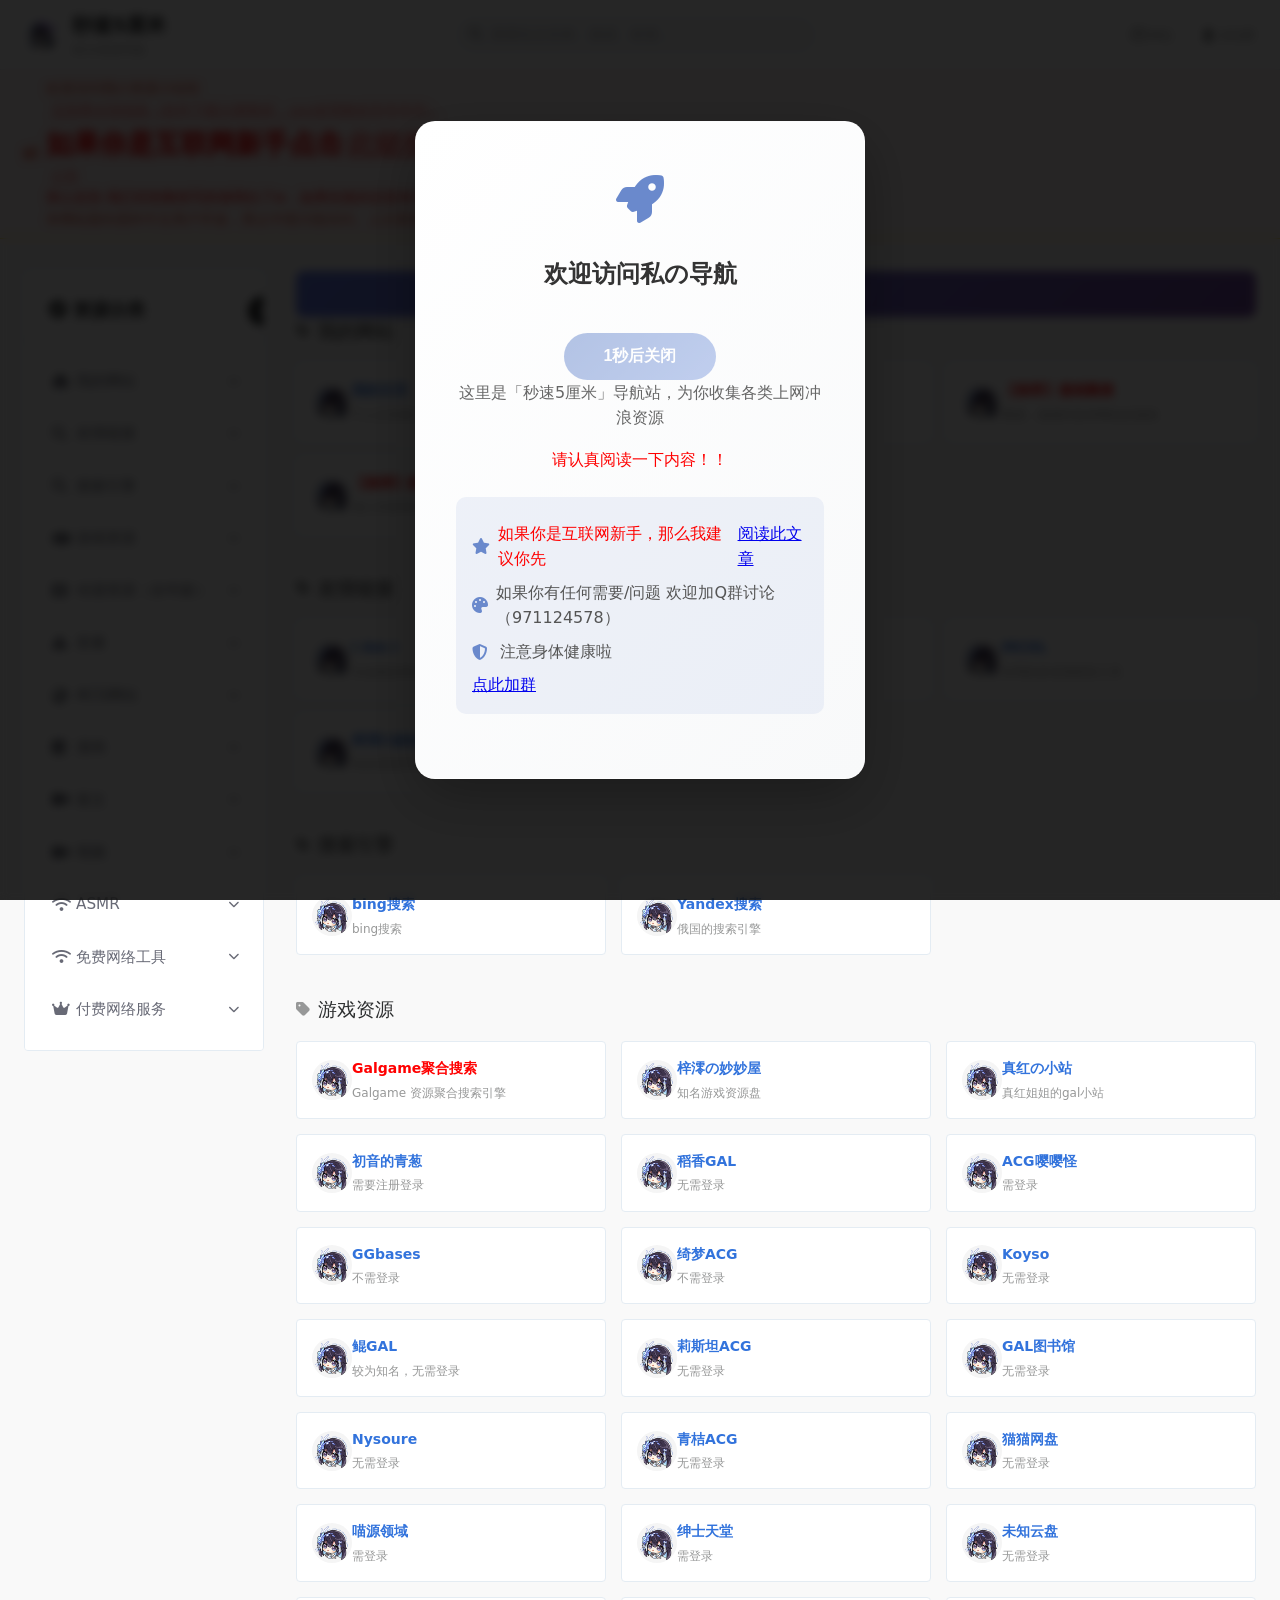
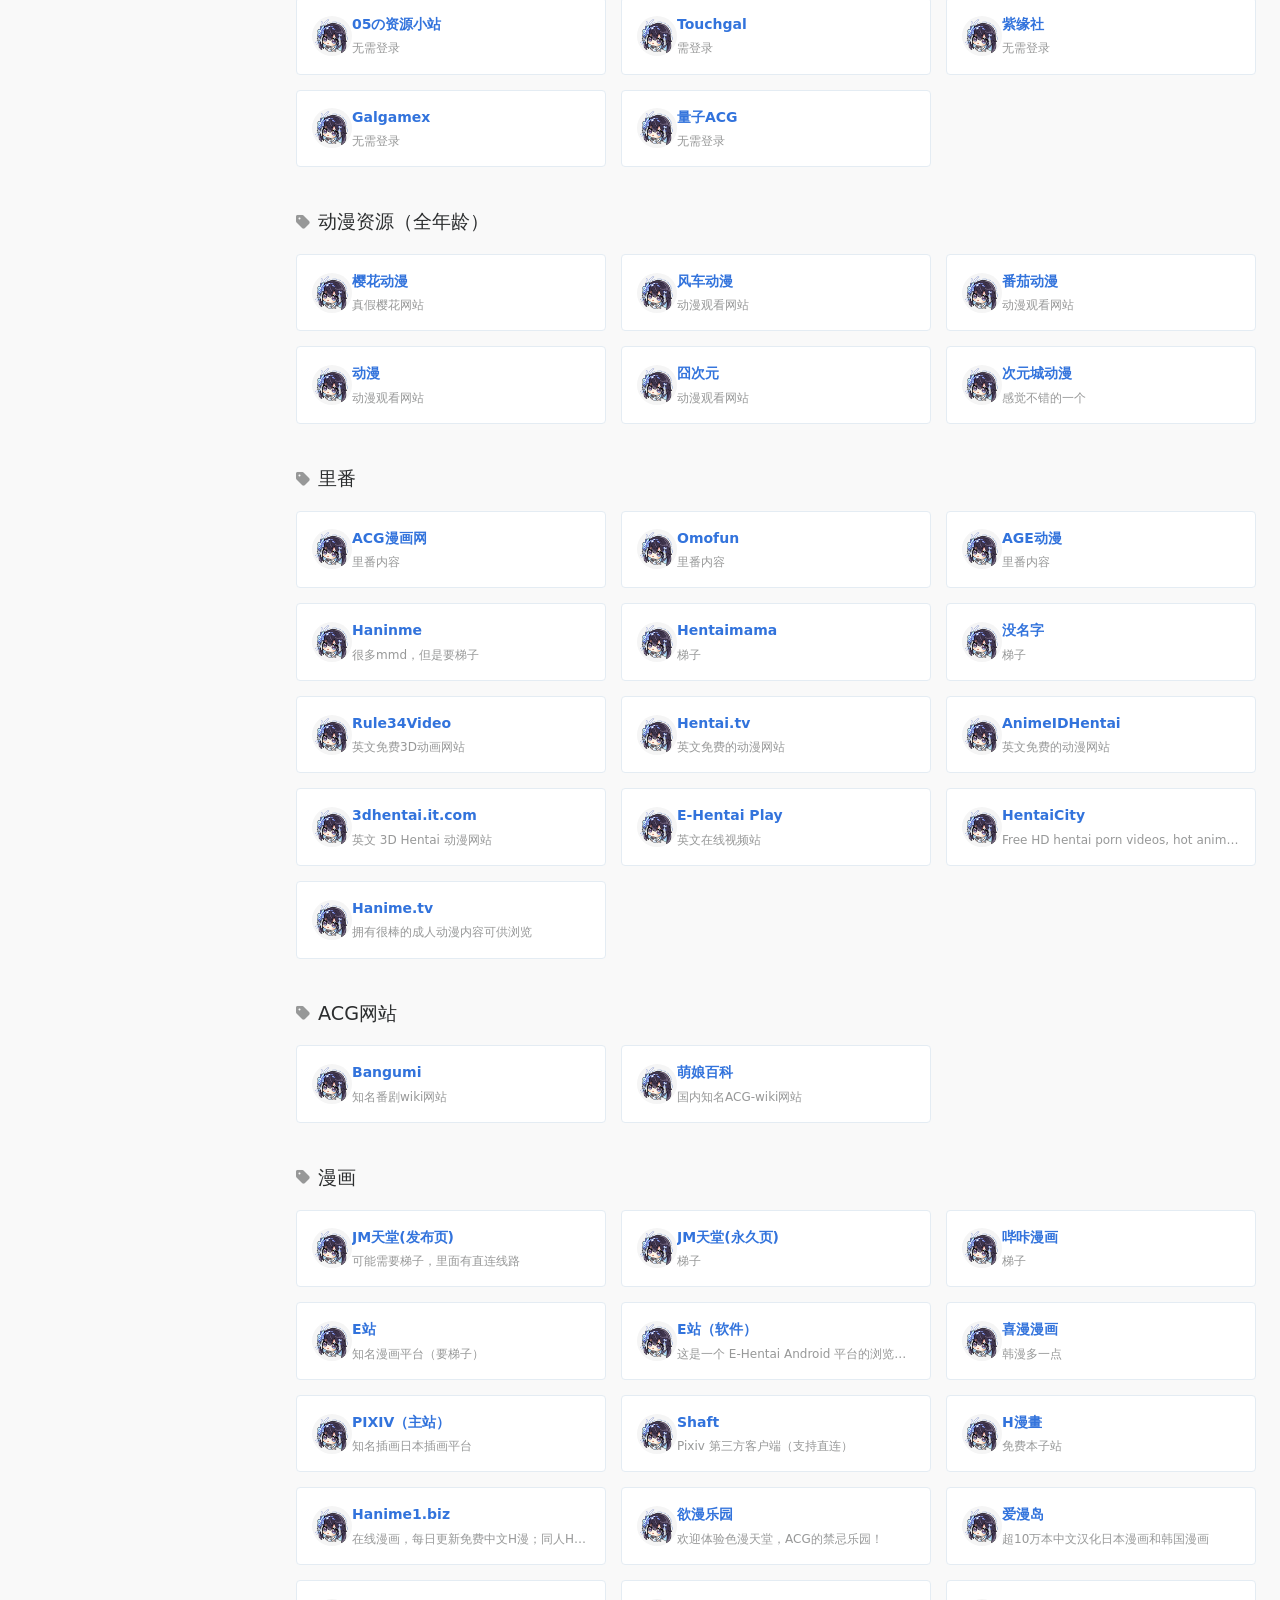
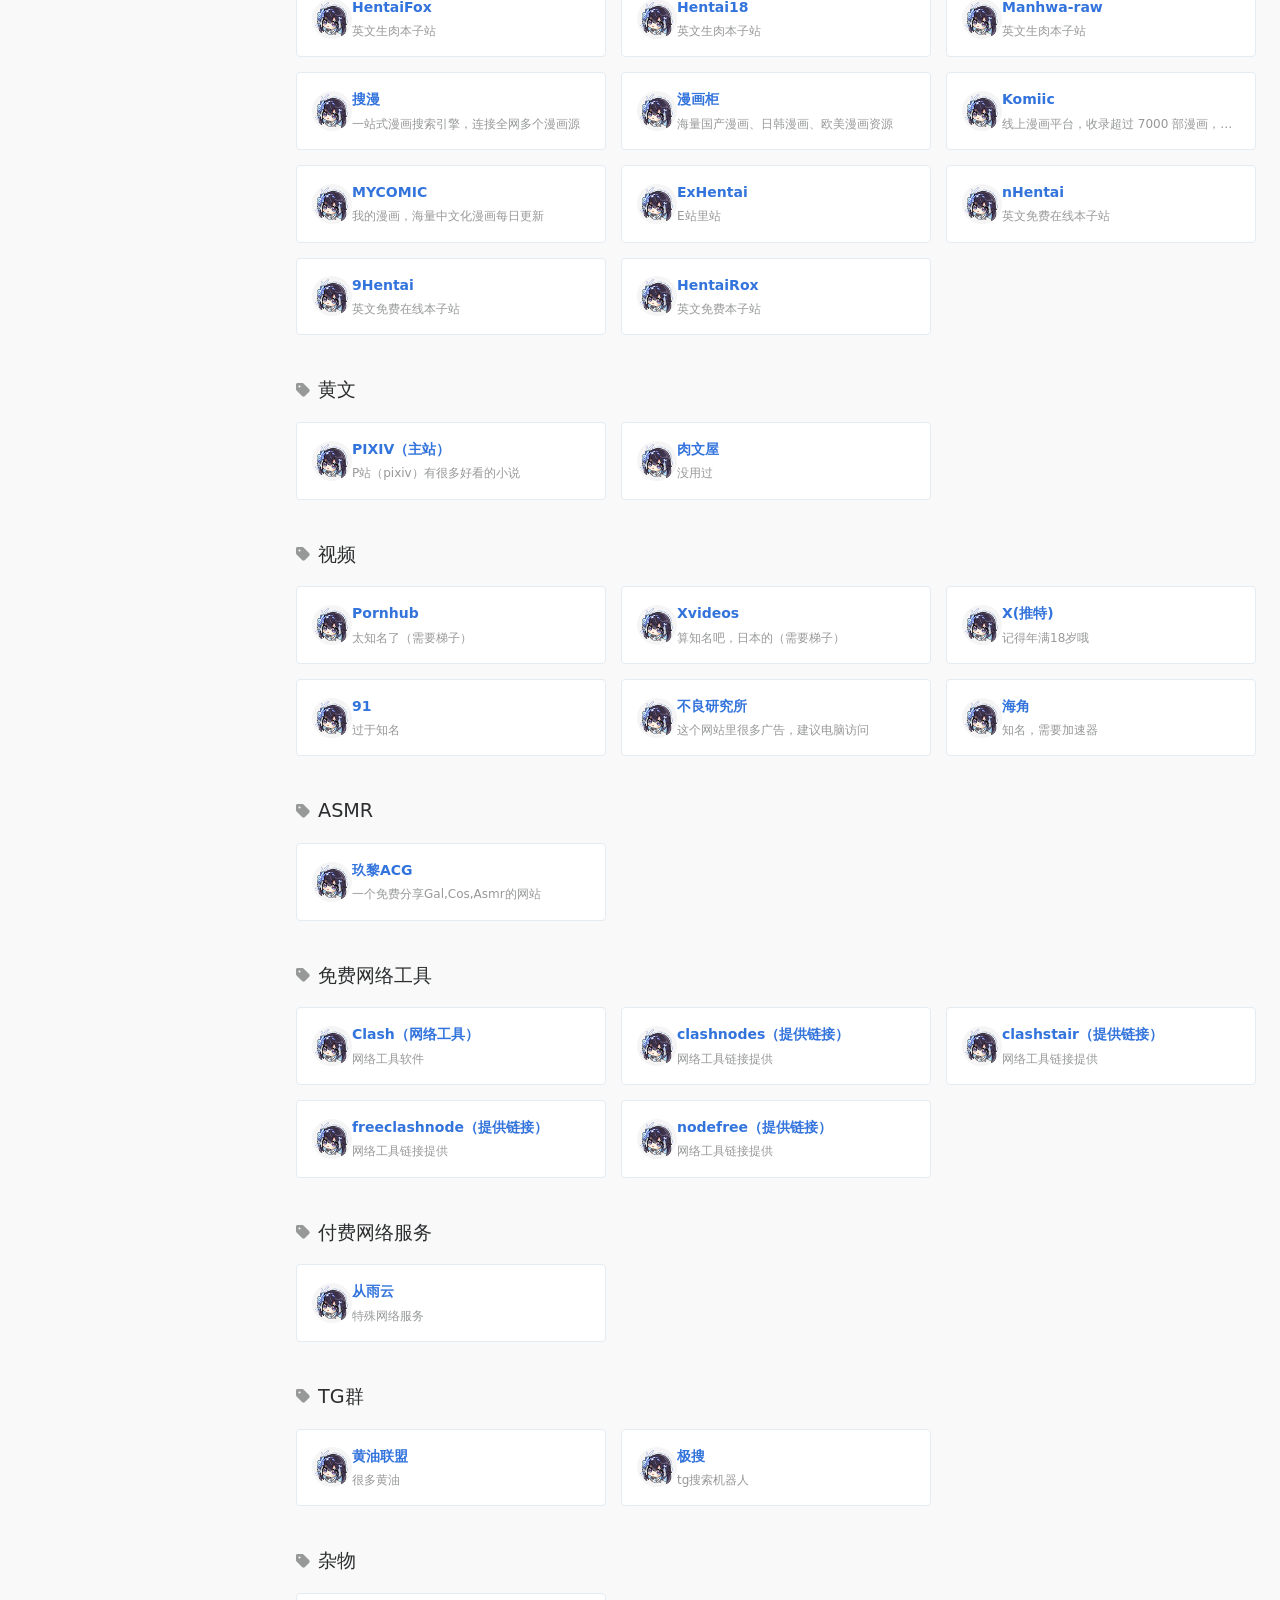
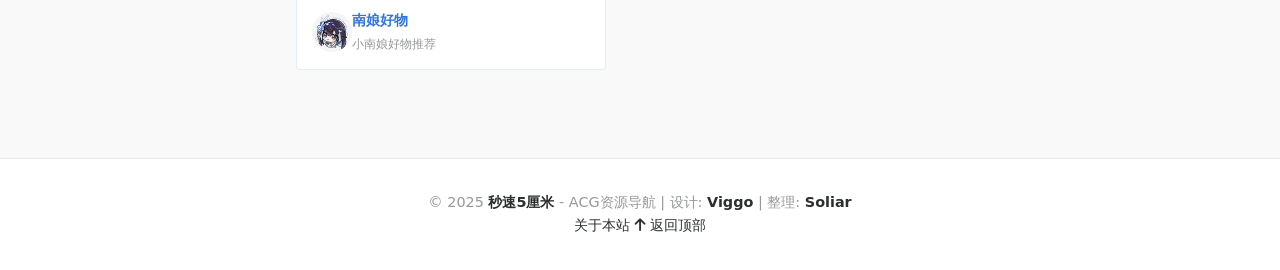
==== index.html @ bc90c1a9 "Update index.html" ====
<!DOCTYPE html>
<html lang="zh">
<head>
    <meta charset="utf-8">
    <meta http-equiv="X-UA-Compatible" content="IE=edge">
    <meta name="viewport" content="width=device-width, initial-scale=1.0" />
    <meta name="author" content="viggo" />
    <title>秒速5厘米 - ACG资源导航</title>
    <meta name="keywords" content="二次元导航，资源收集，动漫资源，游戏资源，网盘资源，github">
    <meta name="description" content="清新简洁的二次元资源导航站，收集优质动漫、游戏、ACG资源">
    <link rel="shortcut icon" href="../assets/images/favicon.png">
    <link rel="stylesheet" href="https://cdnjs.cloudflare.com/ajax/libs/font-awesome/6.4.0/css/all.min.css">
    <link rel="stylesheet" href="https://unpkg.com/@waline/client@v3/dist/waline.css" />
    <style>
       /* =========================================================
   WebStack 风格重构优化版 CSS
   ========================================================= */

* {
    margin: 0;
    padding: 0;
    box-sizing: border-box;
}

:root {
    --primary-color: #2c2e2f;    /* WebStack经典深色 */
    --primary-light: #f96868;    /* 强调色 */
    --secondary-color: #f9f9f9;  /* 浅灰背景 */
    --accent-color: #f96868;     
    --text-color: #2c2e2f;
    --text-light: #979898;       /* 描述文字颜色 */
    --bg-color: #f9f9f9;
    --card-bg: #ffffff;
    --sidebar-bg: #ffffff;
    --border-color: #e4ecf3;     /* WebStack经典边框色 */
    --shadow-hover: 0 10px 20px -10px rgba(0, 0, 0, 0.15);
    --radius: 4px;               /* WebStack偏向小圆角 */
    --radius-sm: 4px;
    --transition: all 0.3s ease;
}

body {
    font-family: -apple-system, system-ui, BlinkMacSystemFont, "Segoe UI", Roboto, "Helvetica Neue", Arial, "PingFang SC", "Hiragino Sans GB", "Microsoft YaHei", sans-serif;
    color: var(--text-color);
    line-height: 1.6;
    background: var(--bg-color);
    min-height: 100vh;
    position: relative;
    overflow-x: hidden;
}

/* 隐藏原有的背景图片和毛玻璃，保持代码兼容但不显示 */
.background-container { display: none; }

/* ================== 顶部导航与公告 ================== */
.top-header {
    background: var(--card-bg);
    border-bottom: 1px solid var(--border-color);
    position: sticky;
    top: 0;
    z-index: 100;
    padding: 0 1.5rem;
    height: 70px;
    display: flex;
    align-items: center;
}

.header-container {
    display: flex;
    justify-content: space-between;
    align-items: center;
    width: 100%;
    max-width: 1400px;
    margin: 0 auto;
}

.logo {
    display: flex;
    align-items: center;
    gap: 0.75rem;
    text-decoration: none;
    color: var(--text-color);
}

.logo-icon {
    width: 36px;
    height: 36px;
    border-radius: 50%;
}

.logo-text h1 {
    font-size: 1.25rem;
    font-weight: 600;
    color: var(--text-color);
}

.logo-text p {
    font-size: 0.75rem;
    color: var(--text-light);
}

.header-links a {
    color: var(--text-light);
    text-decoration: none;
    margin-left: 1.5rem;
    font-size: 0.9rem;
    transition: var(--transition);
}

.header-links a:hover {
    color: var(--accent-color);
}

/* ================== 搜索栏 ================== */
.header-search {
    display: flex;
    align-items: center;
    background: #f5f6f8;
    border: 1px solid var(--border-color);
    border-radius: 20px;
    padding: 0 12px;
    height: 36px;
    flex: 1;
    max-width: 360px;
    margin: 0 1.5rem;
    transition: var(--transition);
}

.header-search:focus-within {
    border-color: var(--accent-color);
    background: #fff;
    box-shadow: 0 0 0 3px rgba(249, 104, 104, 0.1);
}

.header-search .search-icon {
    color: var(--text-light);
    font-size: 0.85rem;
    margin-right: 8px;
    flex-shrink: 0;
}

.header-search .search-input {
    border: none;
    background: transparent;
    outline: none;
    flex: 1;
    font-size: 0.85rem;
    color: var(--text-color);
    min-width: 0;
}

.header-search .search-input::placeholder {
    color: #b0b0b0;
}

.header-search .search-clear-btn {
    display: none;
    background: none;
    border: none;
    color: var(--text-light);
    cursor: pointer;
    font-size: 0.8rem;
    padding: 0 0 0 6px;
    flex-shrink: 0;
}

.header-search .search-clear-btn.visible {
    display: block;
}

.header-search .search-clear-btn:hover {
    color: var(--accent-color);
}

/* 搜索无结果提示 */
.search-no-results {
    display: none;
    text-align: center;
    padding: 3rem 1rem;
    color: var(--text-light);
}

.search-no-results.visible {
    display: block;
}

.search-no-results i {
    font-size: 3rem;
    margin-bottom: 1rem;
    color: #d0d0d0;
}

.search-no-results p {
    font-size: 1rem;
    margin-bottom: 0.5rem;
    color: var(--text-color);
}

.search-no-results span {
    font-size: 0.85rem;
}

/* 搜索高亮匹配 */
.site-card.search-hidden {
    display: none !important;
}

/* 搜索时隐藏空分类 */
.section.search-empty {
    display: none !important;
}

/* 公告栏 WebStack 扁平风格 */
.announcement-bar {
    background: #fff3f3;
    border-bottom: 1px solid #ffeb3b;
    color: #e55039;
    padding: 0.5rem 1.5rem;
    font-size: 0.85rem;
}

.announcement-content {
    max-width: 1400px;
    margin: 0 auto;
    display: flex;
    align-items: center;
    gap: 0.5rem;
}

.announcement-content a {
    color: #f96868;
    text-decoration: underline;
    margin: 0 5px;
}

/* ================== 主布局与侧边栏 ================== */
.main-container {
    display: flex;
    max-width: 1400px;
    margin: 2rem auto;
    padding: 0 1.5rem;
    gap: 2rem;
}

.sidebar {
    width: 240px;
    flex-shrink: 0;
    background: var(--sidebar-bg);
    border-radius: var(--radius);
    border: 1px solid var(--border-color);
    padding: 1.5rem 0;
    position: sticky;
    top: 90px;
    max-height: calc(100vh - 120px);
    overflow-y: auto;
}

.sidebar-header {
    margin-bottom: 1rem;
    padding: 0 1.5rem 1rem;
    border-bottom: 1px solid var(--border-color);
}

.sidebar-header h2 {
    font-size: 1.1rem;
    color: var(--text-color);
    font-weight: 600;
}

.sidebar-nav ul { list-style: none; }

.nav-category { margin-bottom: 0.25rem; }

.nav-category > a {
    display: flex;
    align-items: center;
    padding: 0.75rem 1.5rem;
    color: #686a76;
    text-decoration: none;
    font-size: 0.95rem;
    transition: var(--transition);
    border-left: 3px solid transparent;
}

.nav-category > a i:first-child {
    width: 24px;
    text-align: left;
}

.nav-category > a .fa-chevron-down {
    margin-left: auto;
    font-size: 0.7rem;
}

.nav-category > a:hover {
    color: var(--text-color);
    background: #f8f9fa;
}

.nav-category.active > a {
    background: #f8f9fa;
    color: var(--accent-color);
    border-left-color: var(--accent-color);
}

.nav-subitems {
    padding-left: 3.5rem;
    display: none;
    background: #fff;
}

.nav-category.active .nav-subitems { display: block; }

.nav-subitems a {
    display: block;
    padding: 0.5rem 0;
    color: #979898;
    text-decoration: none;
    font-size: 0.85rem;
    transition: var(--transition);
}

.nav-subitems a:hover { color: var(--accent-color); }

/* ================== 内容区域与 WebStack 卡片 ================== */
.content-area { flex: 1; }

.section {
    background: transparent;
    margin-bottom: 2.5rem;
}

.section-header {
    display: flex;
    align-items: center;
    margin-bottom: 1rem;
}

.section-icon {
    display: none; /* WebStack 通常标题旁只有简单的图标，不需要大色块 */
}

.section-title {
    font-size: 1.2rem;
    font-weight: 400;
    color: var(--text-color);
    display: flex;
    align-items: center;
}

.section-title::before {
    content: "\f02b"; /* FontAwesome tag icon */
    font-family: "Font Awesome 6 Free";
    font-weight: 900;
    margin-right: 8px;
    font-size: 1rem;
    color: var(--text-light);
}

.section-subtitle { display: none; } /* 隐藏副标题使界面更干净 */

/* 核心：WebStack 风格卡片网格 */
.sites-grid {
    display: grid;
    grid-template-columns: repeat(auto-fill, minmax(240px, 1fr));
    gap: 15px;
}

.site-card {
    background: var(--card-bg);
    border-radius: var(--radius);
    padding: 15px;
    border: 1px solid var(--border-color);
    cursor: pointer;
    display: flex;
    flex-direction: column;
    text-decoration: none;
    transition: transform 0.3s, box-shadow 0.3s;
}

.site-card:hover {
    transform: translateY(-3px);
    box-shadow: var(--shadow-hover);
    border-color: #d1d9e0;
}

.site-card-header {
    display: flex;
    align-items: center;
    margin-bottom: 0; /* 移除下边距，紧凑布局 */
}

/* 给图标设置固定尺寸，防止加载失败时容器塌陷 */
.site-icon {
    width: 40px;
    height: 40px;
    background-color: #f5f5f5; /* 加载失败时显示一个浅灰色底块 */
    display: inline-block;
    border-radius: 50%;
    flex-shrink: 0;
}
.site-info {
    flex: 1;
    min-width: 0; /* 防止文本溢出撑开弹性盒子 */
}

.site-name {
    font-weight: bold;
    color: #3273dc;
    font-size: 14px;
    margin-bottom: 4px;
    white-space: nowrap;
    overflow: hidden;
    text-overflow: ellipsis;
}

.site-desc {
    font-size: 12px;
    color: var(--text-light);
    white-space: nowrap;      /* WebStack 经典单行截断 */
    overflow: hidden;
    text-overflow: ellipsis;
}

.site-tags { display: none; } /* WebStack 通常不显示Tag，为了极致干净这里隐藏 */

/* ================== 其他杂项 ================== */
.background-settings { display: none; } /* 既然用了扁平风，背景切换功能建议隐藏 */

.main-footer {
    background: var(--card-bg);
    padding: 2rem 0;
    margin-top: 3rem;
    border-top: 1px solid var(--border-color);
    text-align: center;
    color: var(--text-light);
    font-size: 0.9rem;
}

.main-footer a {
    color: var(--text-color);
    text-decoration: none;
}

/* 访问统计融入 WebStack 侧边栏 */
.visit-stats {
    padding: 1.5rem;
    border-top: 1px solid var(--border-color);
    text-align: center;
}

.visit-stats img { max-width: 100%; border-radius: 4px; }

/* ================== 内容区广告 ================== */
.ad-section {
    margin-bottom: 1.5rem;
}

.ad-grid {
    display: flex;
    flex-direction: column;
    gap: 0.75rem;
}

.ad-card {
    display: block;
    border-radius: 10px;
    overflow: hidden;
    transition: var(--transition);
    background: var(--card-bg);
    border: 1px solid var(--border-color);
}

.ad-card:hover {
    transform: translateY(-2px);
    box-shadow: var(--shadow-hover);
    border-color: #d1d9e0;
}

.ad-card-img {
    width: 100%;
    height: auto;
    display: block;
    border-radius: 10px;
}

.ad-card-link {
    display: flex;
    align-items: center;
    justify-content: center;
    gap: 8px;
    padding: 0.7rem 1rem;
    background: linear-gradient(135deg, #667eea, #764ba2);
    color: #fff;
    border-radius: 8px;
    font-size: 0.9rem;
    text-decoration: none;
    transition: var(--transition);
    font-weight: 500;
}

.ad-card-link:hover {
    background: linear-gradient(135deg, #764ba2, #667eea);
    transform: translateY(-2px);
    color: #fff;
    box-shadow: 0 4px 12px rgba(102, 126, 234, 0.4);
}

.ad-card-link i {
    font-size: 0.85rem;
}

/* 移动端广告适配 */
@media (max-width: 768px) {
    .ad-card {
        border-radius: 8px;
    }
    .ad-card-img {
        border-radius: 8px;
    }
    .ad-card-link {
        font-size: 0.85rem;
        padding: 0.6rem 0.8rem;
    }
}

/* 响应式 */
@media (max-width: 1024px) {
    .main-container { flex-direction: column; }
    .sidebar { width: 100%; position: static; max-height: none; }
    .sites-grid { grid-template-columns: repeat(auto-fill, minmax(200px, 1fr)); }
}

@media (max-width: 768px) {
    .sites-grid { grid-template-columns: repeat(2, 1fr); }
}

@media (max-width: 480px) {
    .sites-grid { grid-template-columns: 1fr; }
}
        
        /* 访问统计 */
        .visit-stats {
            background: rgba(106, 137, 204, 0.1);
            border-radius: var(--radius-sm);
            padding: 1rem;
            margin-top: 1.5rem;
            text-align: center;
        }
        
        .stats-label {
            font-size: 0.9rem;
            color: var(--text-light);
            margin-bottom: 0.5rem;
        }
        
        .stats-count {
            font-size: 1.5rem;
            font-weight: 600;
            color: var(--primary-color);
        }
        /* 侧边栏折叠按钮 */
.collapse-sidebar-btn {
    position: absolute;
    top: 1.5rem;
    right: -15px;
    background: var(--primary-color);
    color: white;
    border: none;
    width: 30px;
    height: 30px;
    border-radius: 50%;
    cursor: pointer;
    z-index: 10;
    display: flex;
    align-items: center;
    justify-content: center;
    box-shadow: var(--shadow);
    transition: var(--transition);
}

.collapse-sidebar-btn:hover {
    background: var(--primary-light);
    transform: scale(1.1);
}

/* 侧边栏折叠状态 */
.sidebar.collapsed {
    width: 70px !important;
    padding: 1.5rem 0.8rem !important;
}

.sidebar.collapsed .sidebar-header h2,
.sidebar.collapsed .nav-category span,
.sidebar.collapsed .nav-subitems,
.sidebar.collapsed .visit-stats,
.sidebar.collapsed .about-link {
    display: none !important;
}

.sidebar.collapsed .nav-category > a {
    justify-content: center !important;
    padding: 0.75rem !important;
}

.sidebar.collapsed .nav-category > a i:first-child {
    margin-right: 0 !important;
}

/* 悬浮回到顶部按钮 */
.float-back-to-top {
    position: fixed;
    bottom: 30px;
    right: 30px;
    width: 50px;
    height: 50px;
    border-radius: 50%;
    background: var(--primary-color);
    color: white;
    border: none;
    display: none; /* 默认隐藏 */
    align-items: center;
    justify-content: center;
    font-size: 1.2rem;
    cursor: pointer;
    box-shadow: 0 4px 12px rgba(0,0,0,0.15);
    z-index: 999;
    transition: all 0.3s ease;
}

.float-back-to-top:hover {
    background: var(--primary-light);
    transform: translateY(-3px);
    box-shadow: 0 6px 16px rgba(0,0,0,0.2);
}

.float-back-to-top.show {
    display: flex !important;
}

/* 移动端适配 */
@media (max-width: 768px) {
    .float-back-to-top {
        bottom: 20px;
        right: 20px;
        width: 45px;
        height: 45px;
    }
    
    .sidebar.collapsed {
        width: 60px !important;
    }
}

/* 折叠状态下的提示框 */
.sidebar-tooltip {
    position: absolute;
    left: 100%;
    top: 50%;
    transform: translateY(-50%);
    background: var(--text-color);
    color: white;
    padding: 0.5rem 0.75rem;
    border-radius: var(--radius-sm);
    font-size: 0.85rem;
    white-space: nowrap;
    margin-left: 10px;
    z-index: 1000;
    pointer-events: none;
}



.notice-content {
    background: linear-gradient(135deg, #ffffff, #f8f9fa);
    padding: 2.5rem;
    border-radius: 20px;
    max-width: 450px;
    width: 90%;
    text-align: center;
    box-shadow: 0 20px 60px rgba(0,0,0,0.3);
    border: 1px solid rgba(255,255,255,0.2);
    animation: slideUp 0.5s ease;
}

.notice-icon {
    font-size: 3rem;
    color: #6a89cc;
    margin-bottom: 1rem;
}

.notice-content h3 {
    color: #333;
    margin-bottom: 1rem;
    font-size: 1.5rem;
}

.notice-content p {
    color: #666;
    margin-bottom: 1rem;
    line-height: 1.6;
}

.notice-tips {
    background: rgba(106, 137, 204, 0.1);
    padding: 1rem;
    border-radius: 10px;
    margin: 1.5rem 0;
    text-align: left;
}

.notice-tips p {
    margin: 0.5rem 0;
    color: #555;
    display: flex;
    align-items: center;
}

.notice-tips i {
    margin-right: 0.5rem;
    color: #6a89cc;
    width: 20px;
}

    </style>
    <style>
        /* 公告弹窗样式 - 加强版 */
#firstVisitNotice {
    position: fixed !important;
    top: 0 !important;
    left: 0 !important;
    right: 0 !important;
    bottom: 0 !important;
    width: 100vw !important;
    height: 100vh !important;
    background: rgba(0, 0, 0, 0.85) !important;
    backdrop-filter: blur(5px) !important;
    display: flex !important;
    align-items: center !important;
    justify-content: center !important;
    z-index: 99999 !important;
    animation: fadeIn 0.3s ease !important;
    margin: 0 !important;
    padding: 0 !important;
    overflow: hidden !important;
}

.notice-content {
    background: linear-gradient(135deg, #ffffff, #f8f9fa) !important;
    padding: 2.5rem !important;
    border-radius: 20px !important;
    max-width: 450px !important;
    width: calc(100% - 40px) !important;
    text-align: center !important;
    box-shadow: 0 20px 60px rgba(0,0,0,0.3) !important;
    border: 1px solid rgba(255,255,255,0.2) !important;
    animation: slideUp 0.5s ease !important;
    margin: 20px !important;
    position: relative !important;
    z-index: 100000 !important;
}

/* 确保HTML和body元素有正确尺寸 */
html, body {
    min-height: 100vh;
    margin: 0;
    padding: 0;
    width: 100%;
}

@keyframes fadeIn {
    from { opacity: 0; }
    to { opacity: 1; }
}

@keyframes slideUp {
    from { 
        transform: translateY(30px); 
        opacity: 0; 
    }
    to { 
        transform: translateY(0); 
        opacity: 1; 
    }
}

#closeNoticeBtn {
    margin-top: 1.5rem !important;
    padding: 0.8rem 2.5rem !important;
    background: linear-gradient(135deg, #6a89cc, #85a0e0) !important;
    color: white !important;
    border: none !important;
    border-radius: 30px !important;
    font-size: 1rem !important;
    font-weight: 600 !important;
    cursor: pointer !important;
    transition: all 0.3s ease !important;
    opacity: 0.5 !important;
    display: inline-block !important;
    position: relative !important;
    z-index: 1 !important;
}

#closeNoticeBtn.active {
    opacity: 1 !important;
    box-shadow: 0 5px 15px rgba(106, 137, 204, 0.4) !important;
}
        /* =========================
   📱 Mobile Pro UI Upgrade
   ========================= */

@media (max-width: 768px) {

    /* 整体改成 App 流式布局 */
    body {
        background: #f5f6f8;
    }

    .main-container {
        flex-direction: column;
        margin: 0;
        padding: 0;
        gap: 0;
    }

    /* 侧边栏 → 抽屉隐藏 */
    .sidebar {
        position: fixed;
        left: -260px;
        top: 0;
        height: 100vh;
        width: 260px;
        z-index: 9999;
        transition: 0.3s ease;
        box-shadow: 10px 0 30px rgba(0,0,0,0.1);
    }

    .sidebar.open {
        left: 0;
    }

    /* 内容区变 App 风格 */
    .content-area {
        width: 100%;
        padding: 10px;
    }

    /* 顶栏压缩 */
    .top-header {
        height: 56px;
        padding: 0 12px;
    }

    .logo-text p {
        display: none;
    }
}
        @media (max-width: 768px) {

    .sites-grid {
        grid-template-columns: 1fr;
        gap: 10px;
    }

    .site-card {
        display: flex;
        flex-direction: row;
        align-items: center;
        padding: 12px;
        border-radius: 10px;
    }

    .site-card-header {
        flex: 1;
        display: flex;
        align-items: center;
        gap: 12px;
        min-width:0;
    }

    .site-icon {
        width: 42px;
        height: 42px;
        border-radius: 12px; /* App风格 */
    }

    .site-name {
        font-size: 14px;
        font-weight: 600;
    }

    .site-desc {
        font-size: 12px;
        color: #888;
        overflow:hidden;
        text-overflow:ellipsis;
        white-space:nowrap;
    }
}

/* 移动端搜索栏适配 */
@media (max-width: 768px) {
    .header-search {
        max-width: none;
        margin: 0 0.75rem;
        height: 32px;
        flex: 1;
    }

    .header-search .search-input {
        font-size: 0.8rem;
    }

    .header-search .search-icon {
        font-size: 0.8rem;
    }
}

@media (max-width: 480px) {
    .header-search {
        margin: 0 0.5rem;
        height: 30px;
        padding: 0 10px;
    }

    .header-search .search-input {
        font-size: 0.75rem;
    }
}
        .mobile-menu-btn {
    display: none;
    font-size: 20px;
    cursor: pointer;
    color: #333;
}

@media (max-width: 768px) {
    .mobile-menu-btn {
        display: block;
    }
}
        .site-card {
    transition: transform 0.15s ease, box-shadow 0.2s ease;
}

.site-card:active {
    transform: scale(0.98);
}
    </style>
    <script>
        window.va = window.va || function () { (window.vaq = window.vaq || []).push(arguments); };
    </script>
    <script defer src="/_vercel/insights/script.js"></script>
</head>
<body>
    <script>
(function() {
    document.addEventListener('DOMContentLoaded', function() {
        // 公告功能
        function initFirstVisitNotice() {
            // 检查是否已经显示过
            if (localStorage.getItem('firstVisitNoticeShown')) {
                return;
            }
            
            // 创建公告弹窗
            const noticeHTML = `
                <div id="firstVisitNotice">
                    <div class="notice-content">
                        <div class="notice-icon">
                            <i class="fas fa-rocket"></i>
                        </div>
                        <h3>欢迎访问私の导航</h3>
<button id="closeNoticeBtn" disabled>
                            <span id="countdownText">3秒后关闭</span>
                        </button>
                        <p>这里是「秒速5厘米」导航站，为你收集各类上网冲浪资源</p>
                        <p style="color: red;">请认真阅读一下内容！！</p>
                        <div class="notice-tips">
                            <p style="color:red;"><i class="fas fa-star"></i> 如果你是互联网新手，那么我建议你先<a href="https://blog.soliar.top/posts/jiaocheng/">阅读此文章</a></p>
                            <p><i class="fas fa-palette"></i>如果你有任何需要/问题 欢迎加Q群讨论（971124578）</p>
                            <p><i class="fas fa-shield-alt"></i> 注意身体健康啦</p>
                            <a href="https://qm.qq.com/q/PyBbs7Qwms">点此加群</a>
                        </div>
                        
                    </div>
                </div>
            `;
            
            document.body.insertAdjacentHTML('beforeend', noticeHTML);
            
            const closeBtn = document.getElementById('closeNoticeBtn');
            const countdownText = document.getElementById('countdownText');
            let countdown = 3;
            
            // 倒计时
            const countdownInterval = setInterval(() => {
                countdown--;
                if (countdown > 0) {
                    countdownText.textContent = `${countdown}秒后关闭`;
                } else {
                    clearInterval(countdownInterval);
                    countdownText.textContent = '开始探索';
                    closeBtn.disabled = false;
                    closeBtn.classList.add('active');
                }
            }, 1000);
            
            // 关闭按钮事件
            closeBtn.addEventListener('click', () => {
                document.getElementById('firstVisitNotice').remove();
                localStorage.setItem('firstVisitNoticeShown', 'true');
            });
        }
        
        // 调用公告功能
        initFirstVisitNotice();
        
        // 标题切换功能
        const originalTitle = document.title;
        
        // 丰富的颜文字库
        const welcomeEmojis = [
            "(◍•ᴗ•◍) 欢迎回来！",
            "(๑˃̵ᴗ˂̵)و 欢迎回来！",
            "٩(◕‿◕｡)۶ 欢迎回来！",
            "ヽ(・∀・)ﾉ 欢迎回来！",
            "(◕‿◕)♡ 欢迎回来！",
            "ヾ(◕ヮ◕)ノ 欢迎回来！",
            "(*´▽`*) 欢迎回来！",
            "(●ˇ∀ˇ●) 欢迎回来！",
            "ヽ(>∀<☆)ノ 欢迎回来！",
            "(づ￣ ³￣)づ 欢迎回来！"
        ];
        
        const missYouEmojis = [
            "(っ◕‿◕)っ 你快回来哇~",
            "(；д；) 不要离开我~",
            "(´;ω;`) 快回来看看~",
            "｡ﾟ(ﾟ´Д｀ﾟ)ﾟ｡ 你快回来~",
            "(つД`) 想你啦~",
            "(；へ：) 别走嘛~",
            "o(╥﹏╥)o 等你回来~",
            "(⋟﹏⋞) 舍不得你~",
            "(Ｔ▽Ｔ) 快回来~",
            "༼;´༎ຶ ۝ ༎ຶ༽ 想你啦~"
        ];
        
        // 随机选择颜文字
        function getRandomEmoji(array) {
            return array[Math.floor(Math.random() * array.length)];
        }
        
        let welcomeTimeout = null;
        
        // 显示欢迎信息
        function showWelcome() {
            const welcomeTitle = getRandomEmoji(welcomeEmojis);
            document.title = welcomeTitle;
            
            if (welcomeTimeout) {
                clearTimeout(welcomeTimeout);
            }
            
            welcomeTimeout = setTimeout(function() {
                document.title = originalTitle;
            }, 1000);
        }
        
        // 显示想念信息
        function showMissYou() {
            const missYouTitle = getRandomEmoji(missYouEmojis);
            document.title = missYouTitle;
            
            if (welcomeTimeout) {
                clearTimeout(welcomeTimeout);
            }
        }
        
        // 页面可见性变化
        document.addEventListener('visibilitychange', function() {
            if (document.hidden) {
                // 页面隐藏（离开）
                showMissYou();
            } else {
                // 页面显示（回来）
                showWelcome();
            }
        });
        
        // 标签页焦点变化
        window.addEventListener('focus', showWelcome);
        window.addEventListener('blur', showMissYou);
        
        // 鼠标离开窗口
        document.addEventListener('mouseleave', function() {
            // 延迟一点显示想念，避免鼠标偶然移出
            setTimeout(function() {
                if (!document.hasFocus()) {
                    showMissYou();
                }
            }, 100);
        });
        
        // 鼠标进入窗口
        document.addEventListener('mouseenter', function() {
            if (document.hasFocus()) {
                showWelcome();
            }
        });
        
        // 页面加载时显示欢迎
        setTimeout(showWelcome, 100);
    });
})();
</script>
    <script>
        // 方法一：遍历所有图片设置错误处理
document.addEventListener('DOMContentLoaded', function() {
    const images = document.querySelectorAll('img');
    
    images.forEach(img => {
        img.addEventListener('error', function() {
            // 替换为备用图片
            this.src = '../assets/images/logos/eleduck.png';
            
            // 或者显示占位元素
            // const placeholder = document.createElement('div');
            // placeholder.className = 'image-placeholder';
            // placeholder.textContent = this.alt || '图片加载失败';
            // this.parentNode.replaceChild(placeholder, this);
            
            // 防止无限循环
            this.onerror = null;
        });
    });
});
    </script>
    <!--看板娘-->
    <!-- <script src="https://fastly.jsdelivr.net/npm/live2d-widgets@1.0.0-rc.4/dist/autoload.js"></script> -->
    <!-- 背景图片容器 -->
    <div class="background-container">
        <img src="https://picx.zhimg.com/v2-a6e68003f62e0ef2de9a19721ca570d7_r.jpg" alt="网站背景" class="background-image" id="siteBackground">
        <div class="glass-overlay"></div>
    </div>
    
    <!-- 顶部导航和公告 -->
    <header class="top-header">
        <div class="header-container">
            <div class="logo-area">
                <a href="index.html" class="logo">
                    <img src="../assets/images/logo@2x.png" alt="秒速5厘米" class="logo-icon">
                    <div class="logo-text">
                        <h1>秒速5厘米</h1>
                        <p>ACG资源导航</p>
                    </div>
                </a>
            </div>
            <div class="header-search" id="headerSearch">
                <i class="fas fa-search search-icon"></i>
                <input type="text" class="search-input" id="searchInput" placeholder="搜索站点名称、描述、标签..." autocomplete="off">
                <button class="search-clear-btn" id="searchClearBtn"><i class="fas fa-times"></i></button>
            </div>
            <div class="header-links">
                <a href="https://space.bilibili.com/1496054034" target="_blank" class="header-link">
                    <i class="fab fa-bilibili"></i> B站
                </a>
                <a href="https://qm.qq.com/q/WxJNg7f7YA" target="_blank" class="header-link">
                    <i class="fab fa-qq"></i> QQ群
                </a>
            </div>
            <div class="mobile-menu-btn" id="menuBtn">
                <i class="fas fa-bars"></i>
            </div>
        </div>
    </header>
    
    <!-- 公告栏 -->
    <div class="announcement-bar">
        <div class="announcement-content">
            <i class="fas fa-bullhorn announcement-icon"></i>
            <div class="announcement-text">
                欢迎访问我の资源小站哇<br>
                <a href="http://blog.soliar.top/posts/guidang/">互联网冲浪指南（软件下载注册教程，vpn使用教程等等等等）</a><br>
                <h1 style="color: red;">如果你是互联网新手点击<a href="https://blog.soliar.top/posts/jiaocheng/">此链接</a>学习（梯子下载和使用）</h1>
                <a href="#firstVisitNotice">公告</a>
                <p  style="color: red;">衷心忠告:我已经把教程写的很明白了w，如果你真的还是有问题，就请进q群吧（点右上角跳转）</p>
                <p>本网站面向国外中文用户开放，禁止中国大陆访问。上次更新：2026-07-23</p>
            </div>
        </div>
    </div>
    <!-- 主内容区 -->
    <div class="main-container">
        <!-- 侧边导航 -->
        <aside class="sidebar">
            <div class="sidebar-header">
                <h2><i class="fas fa-compass"></i> 资源分类</h2>
            </div>
            
            <nav class="sidebar-nav">
                <ul class="nav-categories" id="navCategories">
                    <!-- 导航菜单将由 JavaScript 动态生成 -->
                </ul>
            </nav>
            
            <!-- 访问统计 -->
            <div class="visit-stats">
                <div class="stats-label">网站总访问次数</div>
                <img src="https://w.saobby.com/w/3h7z7kmp">
            </div>
            
            <!-- 关于链接 -->
            <div class="about-link">
                <a href="about.html" class="about-btn">
                    <i class="fas fa-heart"></i> 关于本站
                </a>
            </div>
        <button class="collapse-sidebar-btn" id="collapseSidebar">
    <i class="fas fa-chevron-left"></i>
</button>
        </aside>
        
        <!-- 主要内容 -->
        <main class="content-area" id="mainContent">
            <!-- 内容将由 JavaScript 动态加载 -->
        </main>
    </div>

    <!-- 背景设置面板 -->
    <div class="background-settings">
        <button class="bg-toggle-btn" id="bgToggle">
            <i class="fas fa-image"></i>
        </button>
        <div class="bg-panel" id="bgPanel">
            <h3><i class="fas fa-palette"></i> 背景设置</h3>
            <div class="bg-options">
                <div class="bg-option active" data-bg="https://picx.zhimg.com/v2-a6e68003f62e0ef2de9a19721ca570d7_r.jpg">
                    <img src="https://picx.zhimg.com/v2-a6e68003f62e0ef2de9a19721ca570d7_r.jpg" alt="默认背景">
                    <span>默认背景</span>
                </div>
                <div class="bg-option" data-bg="https://images.unsplash.com/photo-1506905925346-21bda4d32df4?ixlib=rb-4.0.3&ixid=M3wxMjA3fDB8MHxwaG90by1wYWdlfHx8fGVufDB8fHx8fA%3D%3D&auto=format&fit=crop&w=2070&q=80">
                    <img src="https://images.unsplash.com/photo-1506905925346-21bda4d32df4?ixlib=rb-4.0.3&ixid=M3wxMjA3fDB8MHxwaG90by1wYWdlfHx8fGVufDB8fHx8fA%3D%3D&auto=format&fit=crop&w=600&q=80" alt="山脉">
                    <span>山脉</span>
                </div>
                <div class="bg-option" data-bg="https://images.unsplash.com/photo-1518837695005-2083093ee35b?ixlib=rb-4.0.3&ixid=M3wxMjA3fDB8MHxwaG90by1wYWdlfHx8fGVufDB8fHx8fA%3D%3D&auto=format&fit=crop&w=2070&q=80">
                    <img src="https://images.unsplash.com/photo-1518837695005-2083093ee35b?ixlib=rb-4.0.3&ixid=M3wxMjA3fDB8MHxwaG90by1wYWdlfHx8fGVufDB8fHx8fA%3D%3D&auto=format&fit=crop&w=600&q=80" alt="星空">
                    <span>星空</span>
                </div>
                <div class="bg-option" data-bg="https://images.unsplash.com/photo-1502691876148-a84978e59af8?ixlib=rb-4.0.3&ixid=M3wxMjA3fDB8MHxwaG90by1wYWdlfHx8fGVufDB8fHx8fA%3D%3D&auto=format&fit=crop&w=2070&q=80">
                    <img src="https://images.unsplash.com/photo-1502691876148-a84978e59af8?ixlib=rb-4.0.3&ixid=M3wxMjA3fDB8MHxwaG90by1wYWdlfHx8fGVufDB8fHx8fA%3D%3D&auto=format&fit=crop&w=600&q=80" alt="樱花">
                    <span>樱花</span>
                </div>
            </div>
            <div class="bg-upload">
                <label for="bgUpload">
                    <i class="fas fa-upload"></i> 上传自定义背景
                </label>
                <input type="file" id="bgUpload" accept="image/*">
            </div>
        </div>
    </div>
    
    <!-- 页脚 -->
    <footer class="main-footer">
        <div class="footer-content">
            <div class="footer-text">
                &copy; 2025 <a href="index.html"><strong>秒速5厘米</strong></a> - ACG资源导航 | 
                设计: <a href="https://www.viggoz.com" target="_blank"><strong>Viggo</strong></a> |
                整理: <a href="http://www.soliar.top" target="_blank"><strong>Soliar</strong></a>
            </div>
            <div class="footer-links">
                <a href="about.html">关于本站</a>
                <a href="#" id="backToTop"><i class="fas fa-arrow-up"></i> 返回顶部</a>
            </div>
        </div>
    </footer>
    
    <!-- 从 sites.json 动态渲染侧边栏导航和内容区 -->
    <script>
    (function () {
        function escapeHtml(str) {
            return String(str)
                .replace(/&/g, '&' + 'amp;')
                .replace(/</g, '&' + 'lt;')
                .replace(/>/g, '&' + 'gt;')
                .replace(/"/g, '&' + 'quot;');
        }

        function buildNav(sections) {
            const ul = document.getElementById('navCategories');
            if (!ul) return;
            ul.innerHTML = sections.map(function (sec) {
                return '<li class="nav-category" data-target="' + escapeHtml(sec.id) + '">' +
                    '<a href="#">' +
                    '<i class="' + escapeHtml(sec.icon) + '"></i>' +
                    '<span>' + escapeHtml(sec.title) + '</span>' +
                    '<i class="fas fa-chevron-down"></i>' +
                    '</a>' +
                    '</li>';
            }).join('');
        }

        function buildContent(sections) {
            const main = document.getElementById('mainContent');
            if (!main) return;
            // 在内容最前面插入广告区
//             '<section class="section ad-section" id="ad-section">' +
//                 '<div class="section-header">' +
//                 '<h2 class="section-title" style="font-size:1.1rem;"><i class="fas fa-ad" style="margin-right:8px;color:var(--text-light);"></i>广告</h2>' +
//                 '</div>' +
//                 '<div class="ad-grid">' +
//                 '<a href="https://a.lianhuae.cn/74OnKN" target="_blank" rel="noopener" class="ad-card">' +
//                 '<img src="./Acgn社区2.gif" alt="AD" class="ad-card-img">' +
//                 '</a>' +
//                 '<a href="https://buzzidoo.top/register?aff=XGQAMYC9KUEY" target="_blank" rel="noopener" class="ad-card">' +
//                 '<img src="https://buzzidoo.top/logo.jpg" alt="BuzziDoo" class="ad-card-img" style="max-height:80px;object-fit:contain;padding:8px;background:#fff;">' +
//                 '<div style="padding:10px 14px;text-align:center;">' +
// '<div style="font-weight:600;color:#2c2e2f;font-size:15px;margin-bottom:4px;">🚀 BuzziDoo（中转站） - 超便宜使用gpt生图</div>' +
//                 '<div style="font-size:13px;color:#666;line-height:1.5;">国外AI超低价使用 · 一个APIKEY轻松接入<br>Claude、GPT、Gemini、Grok 等主流模型</div>' +
//                 '</div>' +
//                 '</a>' +
            var adHtml = 
                '<a href="https://congyu.moe/auth/register?invite=3928a34c25" target="_blank" rel="noopener" class="ad-card-link">' +
                '<i class="fas fa-bolt"></i> 从雨云-柚子厨专用加速器' +
                '</a>' +
                '</div>' +
                '</section>';
            main.innerHTML = adHtml + sections.map(function (sec) {
                var cardsHtml = sec.sites.map(function (site) {
                    var nameStyle = site.style ? ' style="' + escapeHtml(site.style) + '"' : '';
                    return '<div class="site-card" onclick="window.open(\'' + escapeHtml(site.url) + '\', \'_blank\')">' +
                        '<div class="site-card-header">' +
                        '<img src="' + escapeHtml(site.icon) + '" alt="' + escapeHtml(site.name) + '" class="site-icon">' +
                        '<div class="site-info">' +
                        '<div class="site-name"' + nameStyle + '>' + escapeHtml(site.name) + '</div>' +
                        '<div class="site-desc">' + escapeHtml(site.desc) + '</div>' +
                        '</div>' +
                        '</div>' +
                        '</div>';
                }).join('');

                return '<section class="section" id="' + escapeHtml(sec.id) + '">' +
                    '<div class="section-header">' +
                    '<div class="section-icon"><i class="' + escapeHtml(sec.icon) + '"></i></div>' +
                    '<div>' +
                    '<h2 class="section-title">' + escapeHtml(sec.title) + '</h2>' +
                    '<p class="section-subtitle">' + sec.subtitle + '</p>' +
                    '</div>' +
                    '</div>' +
                    '<div class="sites-grid">' + cardsHtml + '</div>' +
                    '</section>';
            }).join('');
        }

        function initNavInteraction() {
            const navCategories = document.querySelectorAll('.nav-category');
            navCategories.forEach(function (category) {
                category.querySelector('a').addEventListener('click', function (e) {
                    e.preventDefault();
                    navCategories.forEach(function (other) {
                        if (other !== category) other.classList.remove('active');
                    });
                    category.classList.toggle('active');
                    var targetId = category.getAttribute('data-target');
                    if (targetId) {
                        var targetSection = document.getElementById(targetId);
                        if (targetSection) {
                            targetSection.scrollIntoView({ behavior: 'smooth', block: 'start' });
                        }
                    }
                });
            });
        }

        fetch('sites.json')
            .then(function (res) { return res.json(); })
            .then(function (data) {
                buildNav(data.sections);
                buildContent(data.sections);
                initNavInteraction();
                // 数据加载完成后初始化搜索
                initSearch(data.sections);
            })
            .catch(function (err) {
                console.error('加载 sites.json 失败:', err);
                var main = document.getElementById('mainContent');
                if (main) main.innerHTML = '<p style="padding:2rem;color:red;">资源加载失败，请确认 sites.json 文件存在且路径正确。</p>';
            });
    })();

    // ================== 搜索功能 ==================
    function initSearch(sections) {
        var searchInput = document.getElementById('searchInput');
        var searchClearBtn = document.getElementById('searchClearBtn');
        if (!searchInput) return;

        // 创建无结果提示
        var noResultsEl = document.createElement('div');
        noResultsEl.className = 'search-no-results';
        noResultsEl.innerHTML = '<i class="fas fa-search"></i><p>没有找到匹配的站点</p><span>试试其他关键词吧~</span>';
        var mainContent = document.getElementById('mainContent');
        if (mainContent) {
            mainContent.parentNode.insertBefore(noResultsEl, mainContent.nextSibling);
        }

        function performSearch(query) {
            query = query.trim().toLowerCase();
            var hasResults = false;

            // 显示/隐藏清除按钮
            if (query.length > 0) {
                searchClearBtn.classList.add('visible');
            } else {
                searchClearBtn.classList.remove('visible');
            }

            // 遍历所有分类
            sections.forEach(function (sec) {
                var sectionEl = document.getElementById(sec.id);
                if (!sectionEl) return;

                var cards = sectionEl.querySelectorAll('.site-card');
                var sectionHasMatch = false;

                cards.forEach(function (card) {
                    var nameEl = card.querySelector('.site-name');
                    var descEl = card.querySelector('.site-desc');
                    var name = nameEl ? nameEl.textContent.toLowerCase() : '';
                    var desc = descEl ? descEl.textContent.toLowerCase() : '';

                    // 查找该站点在数据中的tags
                    var siteData = sec.sites.find(function (s) {
                        return s.name.toLowerCase() === name || s.desc.toLowerCase() === desc;
                    });
                    var tags = siteData && siteData.tags ? siteData.tags.join(' ').toLowerCase() : '';

                    // 匹配：名称、描述、标签
                    var match = name.indexOf(query) !== -1 ||
                                desc.indexOf(query) !== -1 ||
                                tags.indexOf(query) !== -1;

                    if (match) {
                        card.classList.remove('search-hidden');
                        sectionHasMatch = true;
                        hasResults = true;
                    } else {
                        card.classList.add('search-hidden');
                    }
                });

                // 隐藏/显示整个分类
                if (query.length > 0) {
                    if (sectionHasMatch) {
                        sectionEl.classList.remove('search-empty');
                    } else {
                        sectionEl.classList.add('search-empty');
                    }
                } else {
                    sectionEl.classList.remove('search-empty');
                }
            });

            // 显示/隐藏无结果提示
            if (query.length > 0 && !hasResults) {
                noResultsEl.classList.add('visible');
            } else {
                noResultsEl.classList.remove('visible');
            }
        }

        // 输入事件
        searchInput.addEventListener('input', function () {
            performSearch(this.value);
        });

        // 清除按钮
        searchClearBtn.addEventListener('click', function () {
            searchInput.value = '';
            searchInput.focus();
            performSearch('');
        });

        // ESC键清除
        searchInput.addEventListener('keydown', function (e) {
            if (e.key === 'Escape') {
                searchInput.value = '';
                searchInput.blur();
                performSearch('');
            }
        });
    }
    </script>

    <script>
        document.addEventListener('error', function(event) {
    var target = event.target;
    if (target.tagName.toLowerCase() === 'img') {
        // 1. 立即清除 onerror 属性，防止 HTML 里的内联代码干扰
        target.onerror = null;
        
        // 2. 检查是否已经尝试过替换，防止无限循环
        if (target.getAttribute('data-failed')) return;
        target.setAttribute('data-failed', 'true');

        // 3. 替换为兜底图（请确保这个 URL 是绝对稳定的，甚至可以用 Base64）
        const defaultImg = "https://wkphoto.cdn.bcebos.com/eac4b74543a9822638ffe67e9a82b9014a90ebaa.jpg"; // 示例：一个稳定的地球图标
        target.src = defaultImg;
        
        // 4. 样式兜底：如果连图标都显示不出来，直接隐藏图片或显示文字
        target.style.objectFit = "contain";
    }
}, true);
        document.addEventListener('DOMContentLoaded', function() {
            //============0.公告内容==========

            document.addEventListener('DOMContentLoaded', function() {
    // 检查是否已经显示过公告
    const hasSeenNotice = localStorage.getItem('hasSeenNotice');
    
    if (!hasSeenNotice) {
        // 创建公告弹窗
        const noticeModal = document.createElement('div');
        noticeModal.id = 'firstVisitNotice';
        noticeModal.innerHTML = `
            <div class="notice-content">
                <h3>✨ 欢迎来到秒速5厘米 ✨</h3>
                <p>这里是ACG资源导航站，收集各种二次元资源</p>
                <p>请遵守相关法律法规，合理使用资源</p>
                <button id="closeNotice">我知道了</button>
            </div>
        `;
        document.body.appendChild(noticeModal);
        
        // 3秒后显示关闭按钮
        setTimeout(() => {
            document.getElementById('closeNotice').style.display = 'block';
        }, 3000);
        
        // 关闭按钮点击事件
        document.getElementById('closeNotice').addEventListener('click', function() {
            noticeModal.remove();
            localStorage.setItem('hasSeenNotice', 'true');
        });
    }
});
            
            // ========== 1. 侧边栏折叠功能 ==========
const collapseBtn = document.getElementById('collapseSidebar');
const sidebar = document.querySelector('.sidebar');

// 初始化状态
const savedState = localStorage.getItem('sidebarCollapsed');
if (savedState === 'true') {
    sidebar.classList.add('collapsed');
    updateCollapseIcon();
}

// 点击折叠/展开
if (collapseBtn) {
    collapseBtn.addEventListener('click', function() {
        sidebar.classList.toggle('collapsed');
        updateCollapseIcon();
        
        // 保存状态
        localStorage.setItem('sidebarCollapsed', 
            sidebar.classList.contains('collapsed')
        );
    });
}

// 更新折叠图标
function updateCollapseIcon() {
    if (!collapseBtn) return;
    
    const icon = collapseBtn.querySelector('i');
    if (sidebar.classList.contains('collapsed')) {
        icon.classList.remove('fa-chevron-left');
        icon.classList.add('fa-chevron-right');
    } else {
        icon.classList.remove('fa-chevron-right');
        icon.classList.add('fa-chevron-left');
    }
}

// ========== 2. 悬浮回到顶部功能 ==========
// 创建按钮
const floatBackBtn = document.createElement('button');
floatBackBtn.className = 'float-back-to-top';
floatBackBtn.innerHTML = '<i class="fas fa-arrow-up"></i>';
floatBackBtn.id = 'floatBackToTop';
document.body.appendChild(floatBackBtn);

// 滚动监听
window.addEventListener('scroll', function() {
    if (window.scrollY > 300) {
        floatBackBtn.classList.add('show');
    } else {
        floatBackBtn.classList.remove('show');
    }
});

// 点击回到顶部
floatBackBtn.addEventListener('click', function() {
    window.scrollTo({
        top: 0,
        behavior: 'smooth'
    });
});

// ========== 3. 折叠状态下的悬浮提示 ==========
function setupTooltips() {
    const navCategories = document.querySelectorAll('.nav-category');
    
    navCategories.forEach(category => {
        const link = category.querySelector('a');
        const text = category.querySelector('span');
        
        if (!text) return;
        
        link.addEventListener('mouseenter', function() {
            // 只有在折叠状态下才显示提示
            if (sidebar.classList.contains('collapsed')) {
                const tooltip = document.createElement('div');
                tooltip.className = 'sidebar-tooltip';
                tooltip.textContent = text.textContent;
                this.appendChild(tooltip);
            }
        });
        
        link.addEventListener('mouseleave', function() {
            const tooltip = this.querySelector('.sidebar-tooltip');
            if (tooltip) tooltip.remove();
        });
    });
}

// 初始化工具提示
setupTooltips();

// 当折叠状态改变时重新设置工具提示
if (collapseBtn) {
    collapseBtn.addEventListener('click', function() {
        setTimeout(setupTooltips, 300); // 等待动画完成
    });
}
            
            // 导航菜单交互
            const navCategories = document.querySelectorAll('.nav-category');
            
            navCategories.forEach(category => {
                const toggle = category.querySelector('a');
                
                toggle.addEventListener('click', function(e) {
                    e.preventDefault();
                    
                    // 关闭其他分类
                    navCategories.forEach(other => {
                        if (other !== category) {
                            other.classList.remove('active');
                        }
                    });
                    
                    // 切换当前分类
                    category.classList.toggle('active');
                    
                    // 滚动到对应部分
                    const targetId = category.getAttribute('data-target');
                    if (targetId) {
                        const targetSection = document.getElementById(targetId);
                        if (targetSection) {
                            targetSection.scrollIntoView({
                                behavior: 'smooth',
                                block: 'start'
                            });
                        }
                    }
                });
            });
            
            // 背景切换功能
            const bgToggle = document.getElementById('bgToggle');
            const bgPanel = document.getElementById('bgPanel');
            const bgOptions = document.querySelectorAll('.bg-option');
            const bgUpload = document.getElementById('bgUpload');
            const siteBackground = document.getElementById('siteBackground');
            
            // 切换背景面板显示
            bgToggle.addEventListener('click', function() {
                bgPanel.classList.toggle('show');
            });
            
            // 点击背景选项
            bgOptions.forEach(option => {
                option.addEventListener('click', function() {
                    // 移除其他选项的active类
                    bgOptions.forEach(opt => opt.classList.remove('active'));
                    
                    // 添加当前选项的active类
                    this.classList.add('active');
                    
                    // 更改背景图片
                    const bgUrl = this.getAttribute('data-bg');
                    siteBackground.src = bgUrl;
                    
                    // 保存到本地存储
                    localStorage.setItem('siteBackground', bgUrl);
                    
                    // 3秒后自动关闭面板
                    setTimeout(() => {
                        bgPanel.classList.remove('show');
                    }, 3000);
                });
            });
            
            // 上传自定义背景
            bgUpload.addEventListener('change', function(e) {
                const file = e.target.files[0];
                if (file) {
                    const reader = new FileReader();
                    
                    reader.onload = function(event) {
                        const bgUrl = event.target.result;
                        siteBackground.src = bgUrl;
                        
                        // 保存到本地存储
                        localStorage.setItem('siteBackground', bgUrl);
                        
                        // 3秒后自动关闭面板
                        setTimeout(() => {
                            bgPanel.classList.remove('show');
                        }, 3000);
                    };
                    
                    reader.readAsDataURL(file);
                }
            });
            
            // 加载保存的背景
            const savedBg = localStorage.getItem('siteBackground');
            if (savedBg) {
                siteBackground.src = savedBg;
                
                // 激活对应的选项
                bgOptions.forEach(option => {
                    if (option.getAttribute('data-bg') === savedBg) {
                        option.classList.add('active');
                    }
                });
            }
            
            // 返回顶部
            const backToTop = document.getElementById('backToTop');
            backToTop.addEventListener('click', function(e) {
                e.preventDefault();
                window.scrollTo({
                    top: 0,
                    behavior: 'smooth'
                });
            });
            
            // 模拟访问统计
            // function updateVisitCount() {
            //     // 这里可以替换为实际的访问统计API
            //     const countElement = document.getElementById('visitCount');
            //     let count = localStorage.getItem('siteVisitCount');
                
            //     if (!count) {
            //         count = Math.floor(Math.random() * 5000) + 1000;
            //         localStorage.setItem('siteVisitCount', count);
            //     } else {
            //         count = parseInt(count) + 1;
            //         localStorage.setItem('siteVisitCount', count);
            //     }
                
            //     // 格式化数字显示
            //     countElement.textContent = count.toLocaleString();
            // }
            
            // // 更新访问统计
            // updateVisitCount();
            
            // 点击外部关闭背景面板
            document.addEventListener('click', function(e) {
                if (!bgPanel.contains(e.target) && !bgToggle.contains(e.target)) {
                    bgPanel.classList.remove('show');
                }
            });
            
            // 网站卡片悬停效果增强
            const siteCards = document.querySelectorAll('.site-card');
            siteCards.forEach(card => {
                card.addEventListener('mouseenter', function() {
                    const icon = this.querySelector('.site-icon');
                    if (icon) {
                        icon.style.transform = 'scale(1.1)';
                        icon.style.borderColor = 'var(--primary-color)';
                    }
                });
                
                card.addEventListener('mouseleave', function() {
                    const icon = this.querySelector('.site-icon');
                    if (icon) {
                        icon.style.transform = 'scale(1)';
                        icon.style.borderColor = 'rgba(106, 137, 204, 0.2)';
                    }
                });
            });
            
            // 移动端优化
            function handleResize() {
                if (window.innerWidth <= 1024) {
                    // 移动端自动展开当前激活的分类
                    const activeCategory = document.querySelector('.nav-category.active');
                    if (activeCategory) {
                        const subitems = activeCategory.querySelector('.nav-subitems');
                        if (subitems) {
                            subitems.style.display = 'block';
                        }
                    }
                }
            }
            
            // 初始检查和窗口大小变化监听
            handleResize();
            window.addEventListener('resize', handleResize);
            
            // 背景图片动画效果
            let mouseX = 0;
            let mouseY = 0;
            
            document.addEventListener('mousemove', function(e) {
                mouseX = (e.clientX / window.innerWidth) * 20 - 10;
                mouseY = (e.clientY / window.innerHeight) * 20 - 10;
            });
            
            function animateBackground() {
                siteBackground.style.transform = `translate(${mouseX * 0.3}px, ${mouseY * 0.3}px) scale(1.05)`;
                requestAnimationFrame(animateBackground);
            }
            
            animateBackground();
            
            // 子导航点击
            const navSubitems = document.querySelectorAll('.nav-subitems a');
            navSubitems.forEach(item => {
                item.addEventListener('click', function(e) {
                    e.preventDefault();
                    const sectionId = this.getAttribute('data-section');
                    const section = document.getElementById(sectionId);
                    
                    if (section) {
                        section.scrollIntoView({
                            behavior: 'smooth',
                            block: 'start'
                        });
                    }
                });
            });
        });
    </script>
   <div id="waline"></div>
  <script type="module">
    import { init } from 'https://unpkg.com/@waline/client@v3/dist/waline.js';

    init({
      el: '#waline',
      serverURL: 'https://waline-chat-seven.vercel.app/',
    });
  </script> 
    <script>
        document.addEventListener("DOMContentLoaded", function () {
    const btn = document.getElementById("menuBtn");
    const sidebar = document.querySelector(".sidebar");

    btn.addEventListener("click", function () {
        sidebar.classList.toggle("open");
    });

    // 点击空白关闭
    document.addEventListener("click", function (e) {
        if (!sidebar.contains(e.target) && !btn.contains(e.target)) {
            sidebar.classList.remove("open");
        }
    });
});
    </script>
</body>
</html>
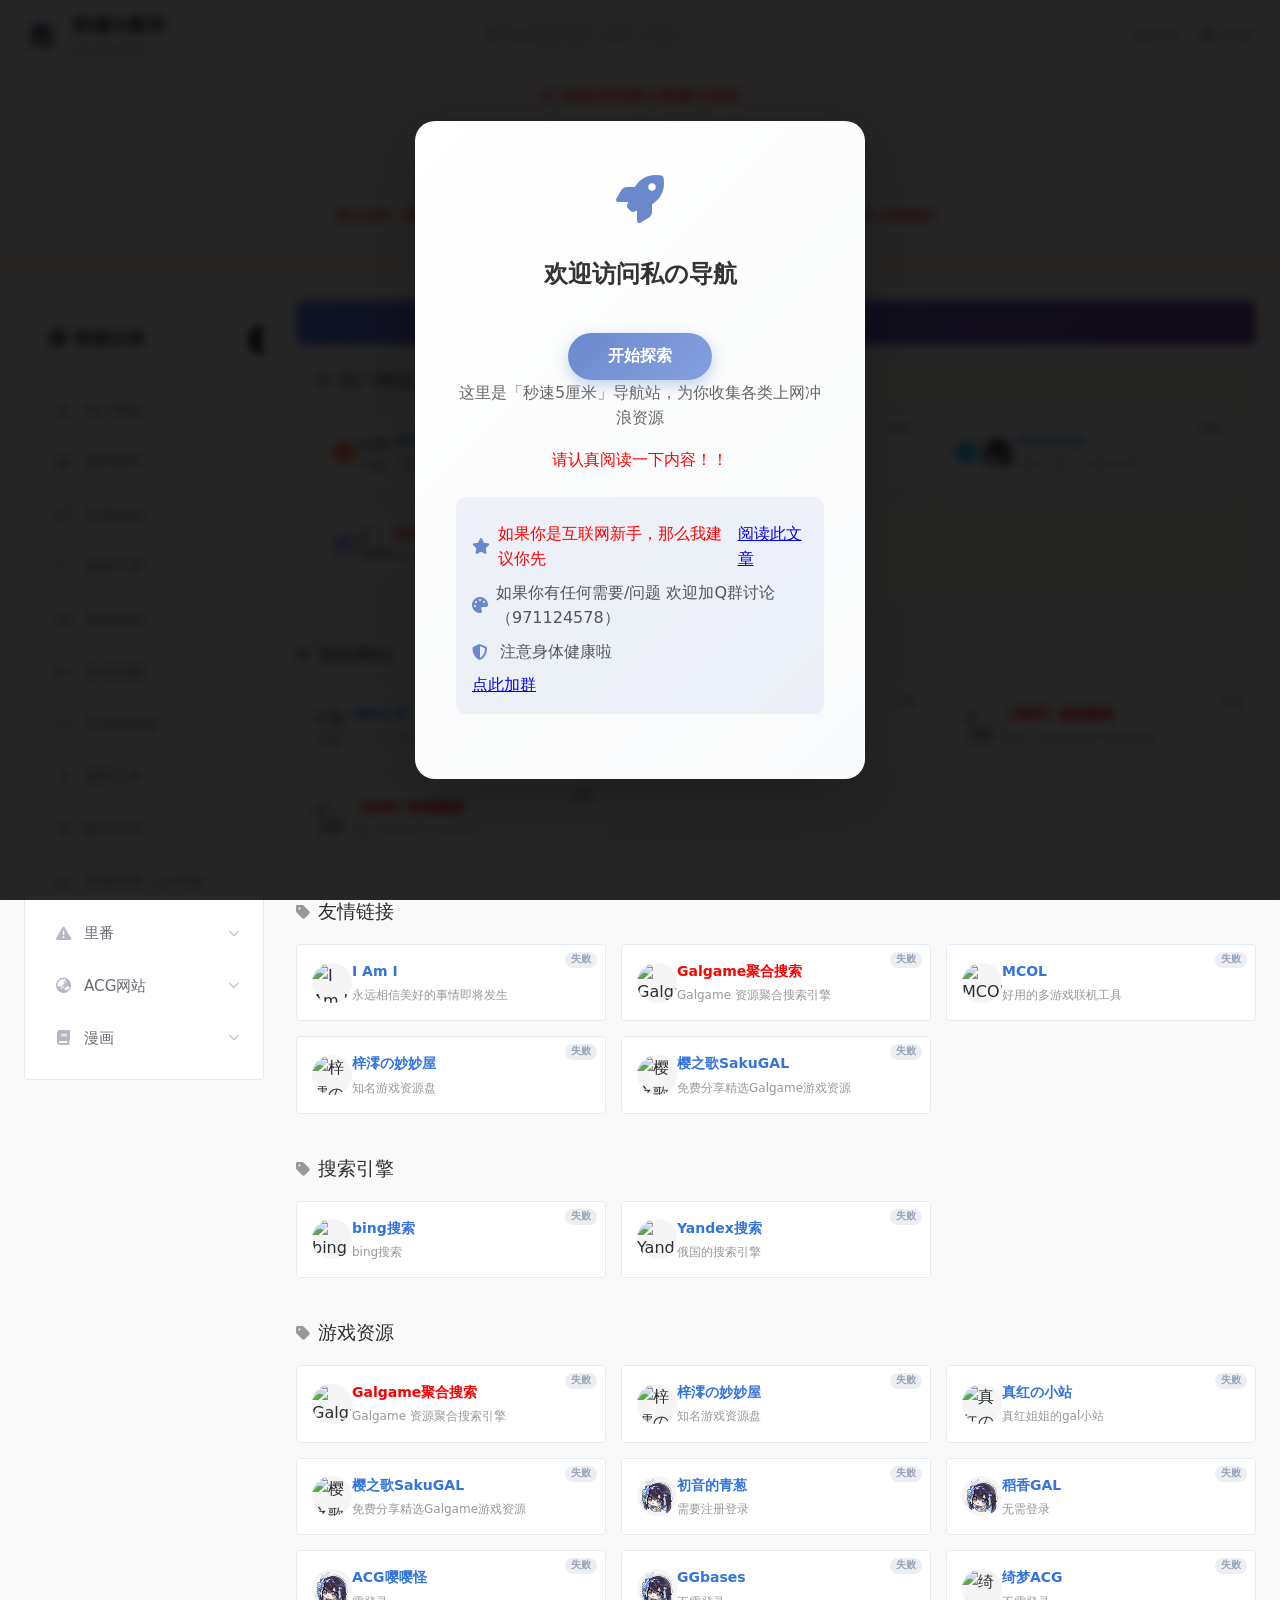
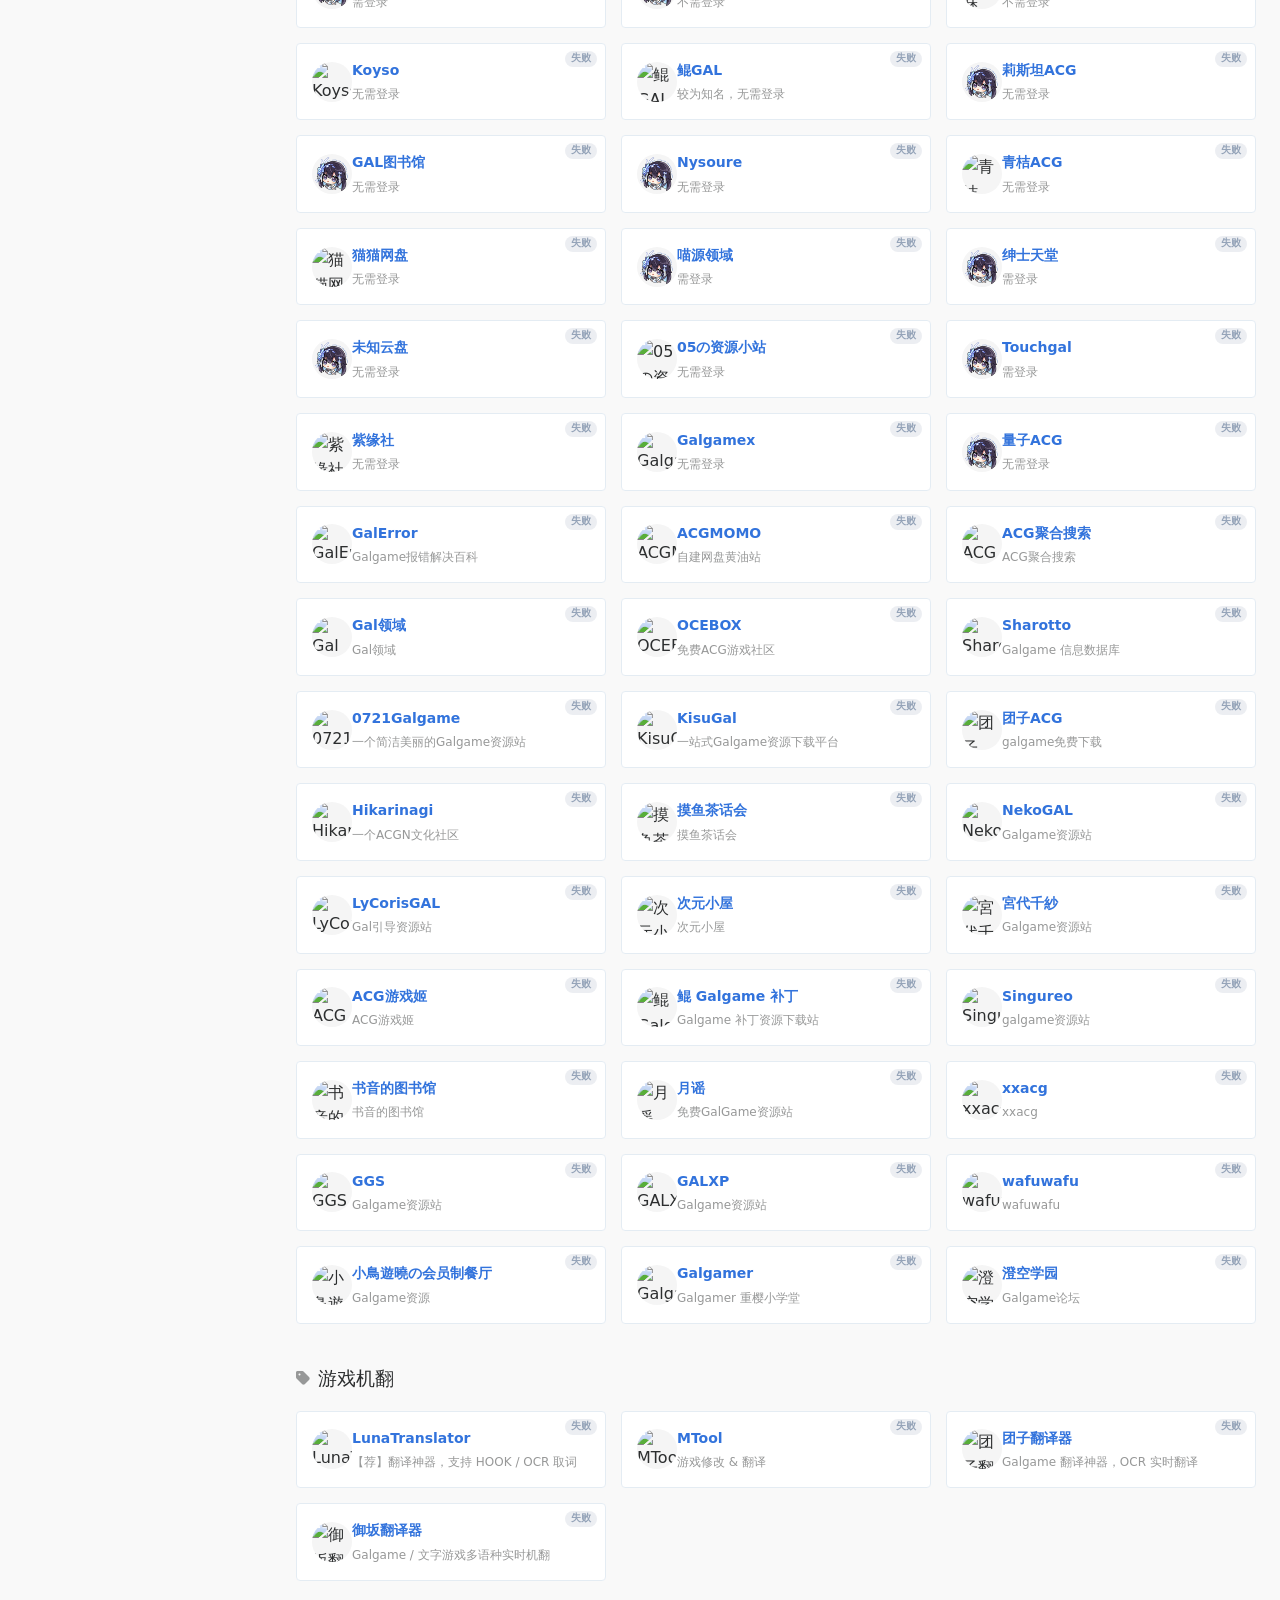
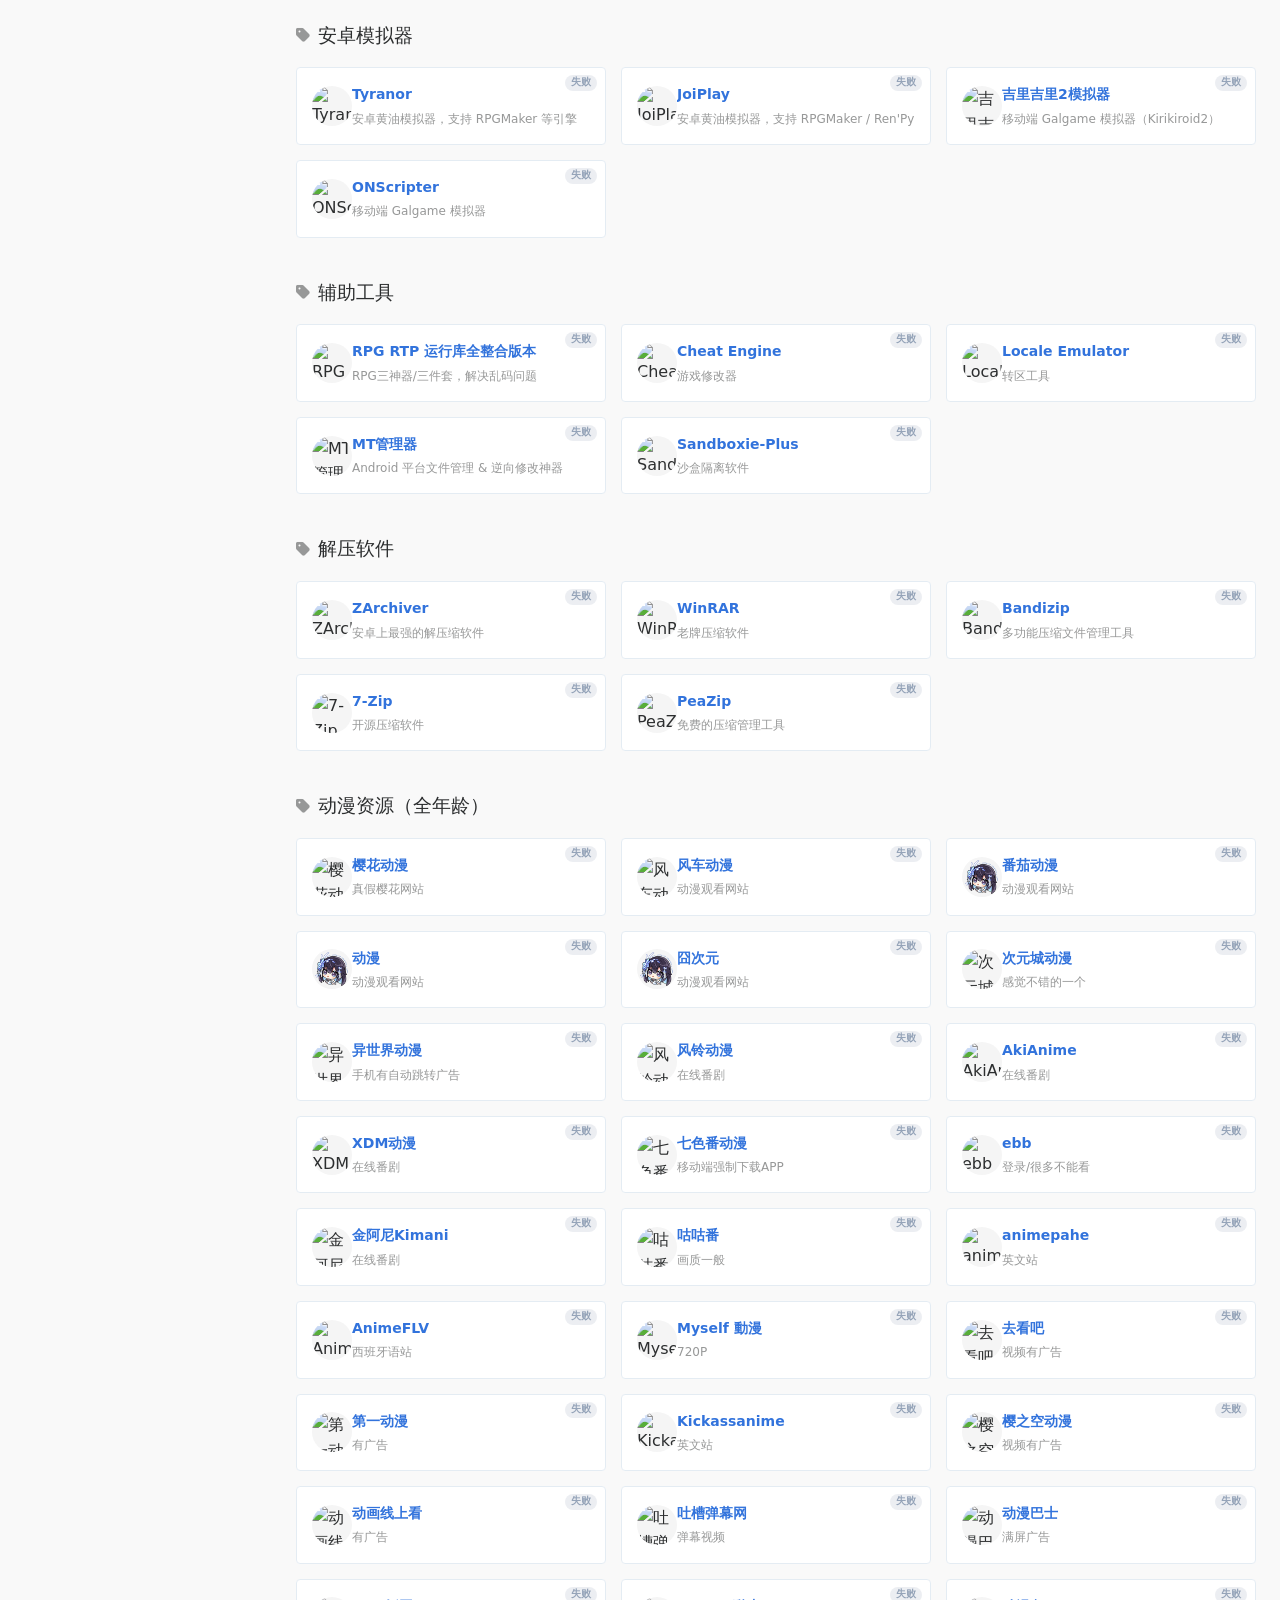
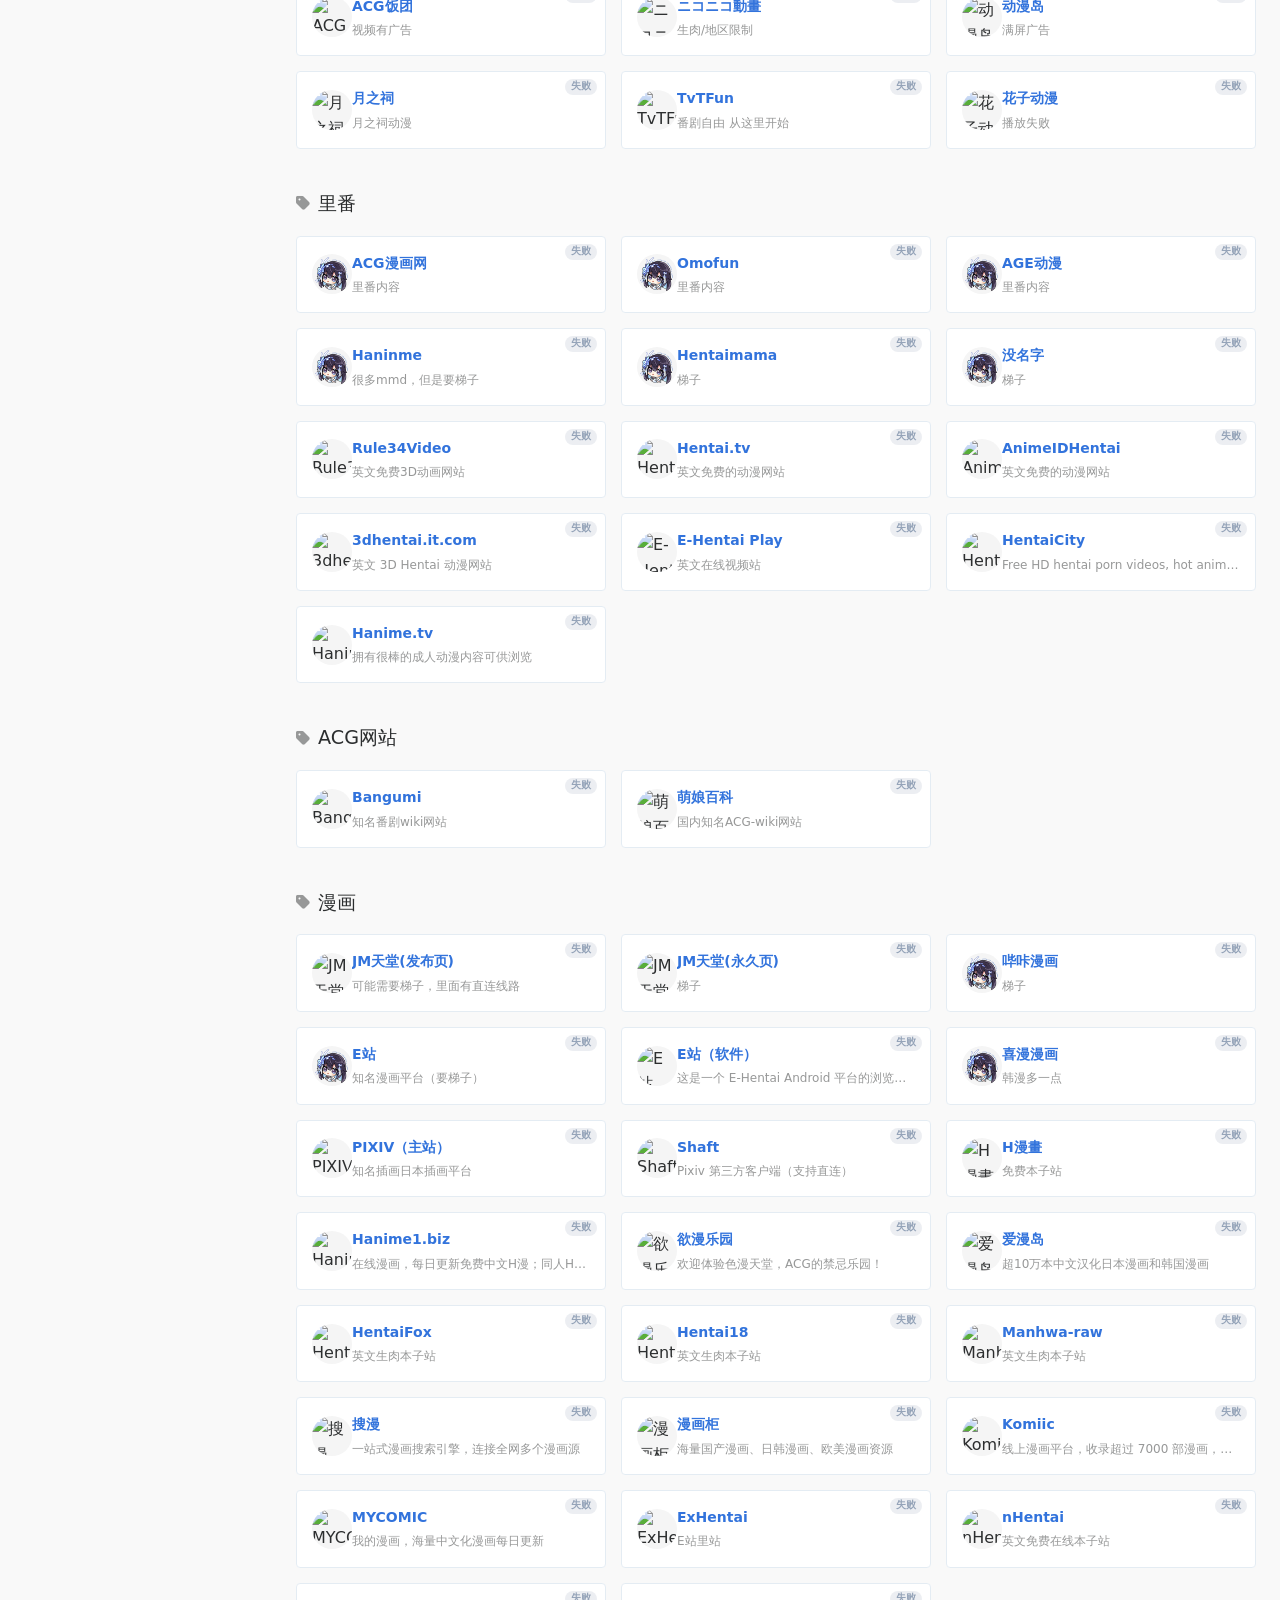
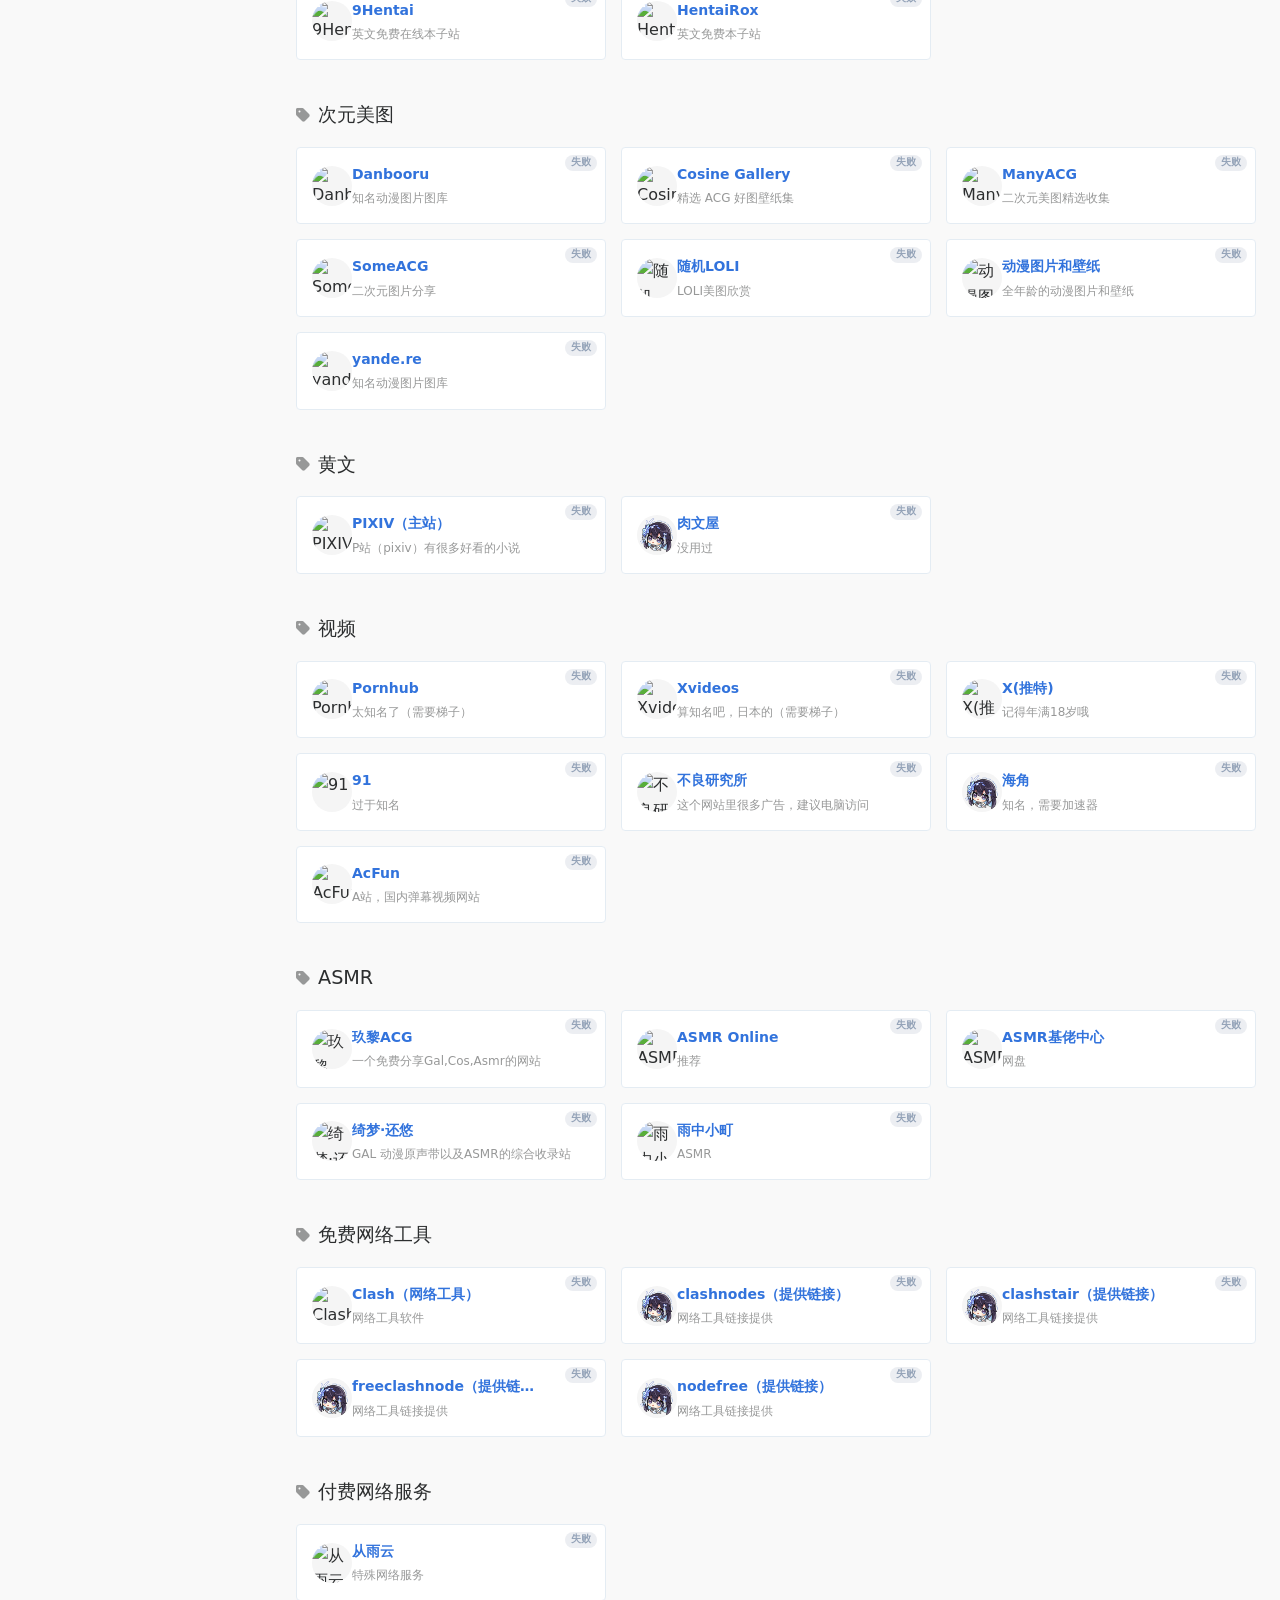
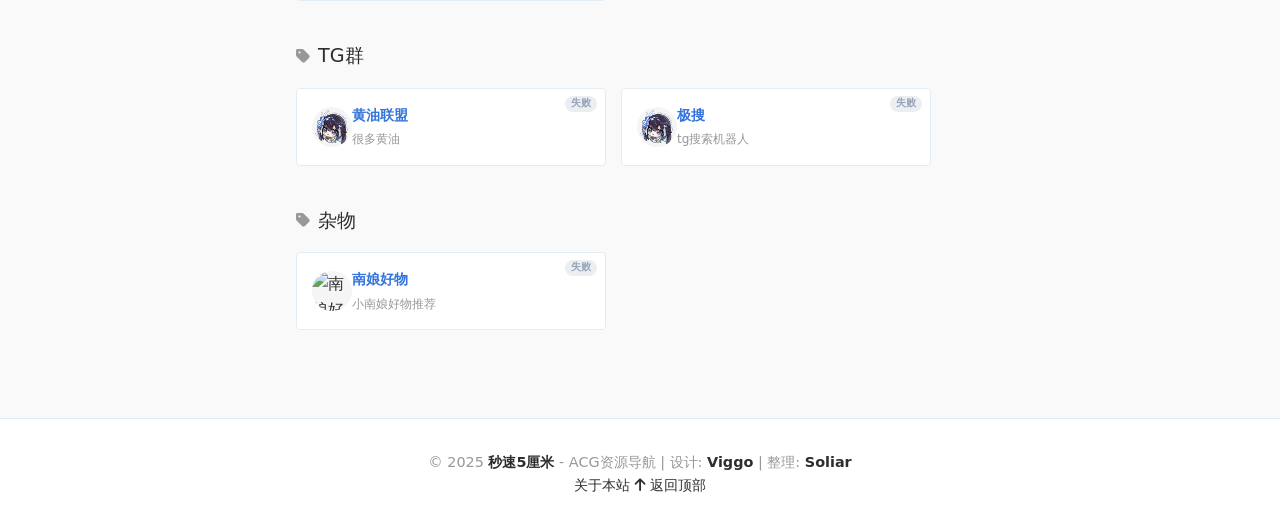
==== commit 55e363f0: "新增热门网站区域、延迟检测、多个资源分组，优化移动端 - 热门网站：sites.json 新增 featured 数组，置顶展示并按顺序编号（JM/A站/hanime1/Galgame聚合搜索） - " ====
--- a/index.html
+++ b/index.html
@@ -72,6 +72,13 @@
     width: 100%;
     max-width: 1400px;
     margin: 0 auto;
+    gap: 0.75rem;
+    min-width: 0;
+}
+
+.logo-area {
+    flex-shrink: 0;          /* 不允许被搜索框挤压 */
+    min-width: 0;
 }
 
 .logo {
@@ -80,31 +87,53 @@
     gap: 0.75rem;
     text-decoration: none;
     color: var(--text-color);
+    min-width: 0;
 }
 
 .logo-icon {
     width: 36px;
     height: 36px;
     border-radius: 50%;
+    flex-shrink: 0;
+}
+
+.logo-text {
+    min-width: 0;
 }
 
 .logo-text h1 {
     font-size: 1.25rem;
     font-weight: 600;
     color: var(--text-color);
+    white-space: nowrap;     /* 关键：禁止「秒速5厘米」逐字竖排 */
 }
 
 .logo-text p {
     font-size: 0.75rem;
     color: var(--text-light);
+    white-space: nowrap;
+}
+
+.header-links {
+    display: flex;
+    align-items: center;
+    flex-shrink: 0;          /* 不允许被挤压 */
+    gap: 1.25rem;
 }
 
 .header-links a {
     color: var(--text-light);
     text-decoration: none;
-    margin-left: 1.5rem;
     font-size: 0.9rem;
     transition: var(--transition);
+    display: inline-flex;
+    align-items: center;
+    gap: 0.35rem;
+    white-space: nowrap;     /* 图标和文字不拆行 */
+}
+
+.header-links a i {
+    flex-shrink: 0;
 }
 
 .header-links a:hover {
@@ -210,12 +239,12 @@
     display: none !important;
 }
 
-/* 公告栏 WebStack 扁平风格 */
+/* 公告栏 WebStack 扁平风格（居中对齐版） */
 .announcement-bar {
     background: #fff3f3;
     border-bottom: 1px solid #ffeb3b;
     color: #e55039;
-    padding: 0.5rem 1.5rem;
+    padding: 0.75rem 1.5rem;
     font-size: 0.85rem;
 }
 
@@ -223,14 +252,74 @@
     max-width: 1400px;
     margin: 0 auto;
     display: flex;
+    flex-direction: column;
     align-items: center;
-    gap: 0.5rem;
+    gap: 0.35rem;
+    text-align: center;
+    line-height: 1.75;
+}
+
+/* 每一行公告：统一间距，超长自动换行不溢出 */
+.announcement-line {
+    max-width: 900px;
+    width: 100%;
+    word-break: break-word;
+}
+
+/* 首行标题 */
+.announcement-lead {
+    font-size: 1rem;
+    font-weight: 600;
+    letter-spacing: 0.3px;
+}
+
+.announcement-icon {
+    margin-right: 7px;
+    color: #f96868;
+}
+
+/* 需要重点提醒的行 */
+.announcement-warn {
+    color: #d9363e;
+    font-weight: 600;
+}
+
+/* 末尾说明行：弱化处理 */
+.announcement-note {
+    color: #b38b8b;
+    font-size: 0.78rem;
 }
 
 .announcement-content a {
     color: #f96868;
     text-decoration: underline;
-    margin: 0 5px;
+    margin: 0 2px;
+    transition: var(--transition);
+}
+
+.announcement-content a:hover {
+    color: #d9363e;
+}
+
+/* 移动端公告适配 */
+@media (max-width: 768px) {
+    .announcement-bar {
+        padding: 0.6rem 0.9rem;
+        font-size: 0.78rem;
+    }
+
+    .announcement-content {
+        gap: 0.25rem;
+        line-height: 1.65;
+    }
+
+    .announcement-lead {
+        font-size: 0.9rem;
+    }
+
+    .announcement-note {
+        font-size: 0.72rem;
+    }
 }
 
 /* ================== 主布局与侧边栏 ================== */
@@ -283,24 +372,38 @@
 }
 
 .nav-category > a i:first-child {
-    width: 24px;
-    text-align: left;
+    width: 22px;
+    margin-right: 10px;
+    text-align: center;      /* 居中，让不同宽度的图标排成整齐一列 */
+    font-size: 0.95rem;
+    color: #b3b8c2;
+    flex-shrink: 0;
+    transition: var(--transition);
 }
 
 .nav-category > a .fa-chevron-down {
     margin-left: auto;
     font-size: 0.7rem;
+    color: #c2c7d0;
 }
 
 .nav-category > a:hover {
     color: var(--text-color);
     background: #f8f9fa;
+}
+
+.nav-category > a:hover i:first-child {
+    color: var(--text-color);
 }
 
 .nav-category.active > a {
     background: #f8f9fa;
     color: var(--accent-color);
     border-left-color: var(--accent-color);
+}
+
+.nav-category.active > a i:first-child {
+    color: var(--accent-color);
 }
 
 .nav-subitems {
@@ -598,6 +701,11 @@
     display: none !important;
 }
 
+/* 折叠后只留图标，隐藏右侧箭头，避免图标看起来被挤偏 */
+.sidebar.collapsed .nav-category > a .fa-chevron-down {
+    display: none !important;
+}
+
 .sidebar.collapsed .nav-category > a {
     justify-content: center !important;
     padding: 0.75rem !important;
@@ -605,6 +713,8 @@
 
 .sidebar.collapsed .nav-category > a i:first-child {
     margin-right: 0 !important;
+    width: auto;
+    font-size: 1.05rem;
 }
 
 /* 悬浮回到顶部按钮 */
@@ -854,6 +964,79 @@
     .logo-text p {
         display: none;
     }
+
+    /* 手机端：logo 保留图标+站名，一行显示不换行 */
+    .header-container {
+        gap: 0.5rem;
+    }
+
+    .logo {
+        gap: 0.5rem;
+    }
+
+    .logo-icon {
+        width: 30px;
+        height: 30px;
+    }
+
+    .logo-text h1 {
+        font-size: 0.95rem;
+    }
+
+    /* 右上角链接：手机上只留图标，避免把标题挤到竖排 */
+    .header-links {
+        gap: 0.6rem;
+    }
+
+    .header-links a {
+        font-size: 1.05rem;   /* 图标为主，链接文字隐藏 */
+        color: #979898;
+    }
+
+    .header-links a .link-text {
+        display: none;
+    }
+
+    .header-search {
+        min-width: 0;
+        margin: 0 0.5rem;
+    }
+}
+
+/* 超窄屏（小手机竖屏）：再收一档，保证标题完整不竖排 */
+@media (max-width: 420px) {
+    .top-header {
+        padding: 0 8px;
+    }
+
+    .header-container {
+        gap: 0.35rem;
+    }
+
+    .logo {
+        gap: 0.4rem;
+    }
+
+    .logo-icon {
+        width: 26px;
+        height: 26px;
+    }
+
+    .logo-text h1 {
+        font-size: 0.85rem;
+    }
+
+    .header-search {
+        margin: 0 0.35rem;
+    }
+
+    .header-links {
+        gap: 0.45rem;
+    }
+
+    .header-links a {
+        font-size: 1rem;
+    }
 }
         @media (max-width: 768px) {
 
@@ -902,13 +1085,15 @@
 @media (max-width: 768px) {
     .header-search {
         max-width: none;
-        margin: 0 0.75rem;
+        margin: 0 0.5rem;
         height: 32px;
-        flex: 1;
+        flex: 1 1 auto;
+        min-width: 0;          /* 允许搜索框收缩，而不是挤压 logo */
     }
 
     .header-search .search-input {
         font-size: 0.8rem;
+        min-width: 0;
     }
 
     .header-search .search-icon {
@@ -918,7 +1103,7 @@
 
 @media (max-width: 480px) {
     .header-search {
-        margin: 0 0.5rem;
+        margin: 0 0.35rem;
         height: 30px;
         padding: 0 10px;
     }
@@ -945,6 +1130,267 @@
 
 .site-card:active {
     transform: scale(0.98);
+}
+
+/* =========================================================
+   Ping 延迟角标
+   ========================================================= */
+.site-card {
+    position: relative;
+}
+
+.site-name {
+    padding-right: 48px; /* 给右上角延迟角标留出空间 */
+}
+
+.ping-badge {
+    position: absolute;
+    top: 7px;
+    right: 8px;
+    font-size: 10px;
+    line-height: 1;
+    padding: 3px 6px;
+    border-radius: 9px;
+    font-weight: 600;
+    font-family: ui-monospace, SFMono-Regular, Menlo, Consolas, "Courier New", monospace;
+    letter-spacing: 0.2px;
+    white-space: nowrap;
+    cursor: pointer;
+    user-select: none;
+    -webkit-user-select: none;
+    background: #f1f3f5;
+    color: #b0b0b0;
+    transition: background 0.25s ease, color 0.25s ease;
+}
+
+.ping-badge:hover {
+    filter: brightness(0.96);
+}
+
+/* 未测试 / 测试中 */
+.ping-badge.ping-loading {
+    background: #f1f3f5;
+    color: #b0b0b0;
+}
+
+/* < 100ms 极快 */
+.ping-badge.ping-fast {
+    background: rgba(34, 197, 94, 0.13);
+    color: #16a34a;
+}
+
+/* 100 - 300ms 良好 */
+.ping-badge.ping-good {
+    background: rgba(132, 204, 22, 0.16);
+    color: #65a30d;
+}
+
+/* 300 - 800ms 一般 */
+.ping-badge.ping-mid {
+    background: rgba(245, 158, 11, 0.16);
+    color: #d97706;
+}
+
+/* > 800ms 较慢 */
+.ping-badge.ping-slow {
+    background: rgba(239, 68, 68, 0.13);
+    color: #dc2626;
+}
+
+/* 超时 / 失败 / 无法测试 */
+.ping-badge.ping-fail {
+    background: rgba(148, 163, 184, 0.18);
+    color: #94a3b8;
+}
+
+@media (max-width: 768px) {
+    .ping-badge {
+        font-size: 9px;
+        padding: 2px 5px;
+        top: 6px;
+        right: 6px;
+    }
+
+    .site-name {
+        padding-right: 44px;
+    }
+}
+
+/* =========================================================
+   热门网站区域
+   ========================================================= */
+.section.featured-section {
+    background: linear-gradient(135deg, #fff8f6 0%, #fffdf6 100%);
+    border: 1px solid #ffe0d6;
+    border-radius: 12px;
+    padding: 1.25rem 1.25rem 1.5rem;
+    margin-bottom: 2rem;
+}
+
+.section.featured-section .section-icon {
+    background: linear-gradient(135deg, #f96868, #ff8f6b);
+    color: #fff;
+}
+
+/* 标题后面的 HOT 小标 */
+.section.featured-section .section-title::after {
+    content: 'HOT';
+    display: inline-block;
+    font-size: 0.6rem;
+    font-weight: 700;
+    letter-spacing: 0.5px;
+    color: #fff;
+    background: linear-gradient(135deg, #f96868, #ff8f6b);
+    border-radius: 6px;
+    padding: 2px 6px;
+    margin-left: 8px;
+    vertical-align: middle;
+    line-height: 1.4;
+}
+
+.featured-card {
+    background: #fff;
+    border-color: #ffd9cc;
+    box-shadow: 0 2px 10px rgba(249, 104, 104, 0.08);
+}
+
+.featured-card:hover {
+    border-color: var(--accent-color);
+    box-shadow: 0 10px 22px -10px rgba(249, 104, 104, 0.45);
+}
+
+/* 排名角标 1/2/3/4 */
+.hot-rank {
+    flex-shrink: 0;
+    width: 22px;
+    height: 22px;
+    border-radius: 50%;
+    display: flex;
+    align-items: center;
+    justify-content: center;
+    font-size: 0.72rem;
+    font-weight: 700;
+    line-height: 1;
+    color: #fff;
+    font-family: ui-monospace, SFMono-Regular, Menlo, Consolas, monospace;
+    background: linear-gradient(135deg, #f96868, #ff8f6b);
+    box-shadow: 0 2px 6px rgba(249, 104, 104, 0.35);
+}
+
+/* 前几名用不同颜色区分 */
+.hot-rank.rank-1 { background: linear-gradient(135deg, #ff5a5a, #ff8a3d); }
+.hot-rank.rank-2 { background: linear-gradient(135deg, #ff9a3d, #ffc247); }
+.hot-rank.rank-3 { background: linear-gradient(135deg, #4facfe, #00b4f0); }
+.hot-rank.rank-4 { background: linear-gradient(135deg, #a78bfa, #c4b5fd); }
+
+@media (max-width: 768px) {
+    .section.featured-section {
+        padding: 1rem 0.85rem 1.15rem;
+    }
+
+    .hot-rank {
+        width: 20px;
+        height: 20px;
+        font-size: 0.68rem;
+    }
+}
+
+/* =========================================================
+   站点跳转提示弹窗
+   ========================================================= */
+#siteNoticeModal {
+    position: fixed;
+    top: 0;
+    left: 0;
+    right: 0;
+    bottom: 0;
+    background: rgba(0, 0, 0, 0.6);
+    -webkit-backdrop-filter: blur(3px);
+    backdrop-filter: blur(3px);
+    display: flex;
+    align-items: center;
+    justify-content: center;
+    z-index: 100000;
+    padding: 20px;
+    animation: fadeIn 0.2s ease;
+}
+
+.site-notice-box {
+    background: #fff;
+    border-radius: 16px;
+    padding: 26px 24px 20px;
+    max-width: 420px;
+    width: 100%;
+    text-align: center;
+    box-shadow: 0 20px 60px rgba(0, 0, 0, 0.3);
+    animation: slideUp 0.3s ease;
+}
+
+.site-notice-icon {
+    font-size: 2.4rem;
+    color: #f59e0b;
+    margin-bottom: 0.75rem;
+}
+
+.site-notice-title {
+    font-size: 1.15rem;
+    font-weight: 600;
+    color: var(--text-color);
+    margin-bottom: 0.75rem;
+}
+
+.site-notice-msg {
+    font-size: 0.95rem;
+    color: #555;
+    line-height: 1.7;
+    background: #fff8e6;
+    border: 1px solid #ffe6a8;
+    border-radius: 10px;
+    padding: 12px 14px;
+    text-align: left;
+    word-break: break-word;
+}
+
+.site-notice-actions {
+    display: flex;
+    gap: 12px;
+    margin-top: 20px;
+}
+
+.site-notice-btn {
+    flex: 1;
+    border: none;
+    border-radius: 24px;
+    padding: 0.7rem 1rem;
+    font-size: 0.92rem;
+    font-weight: 600;
+    cursor: pointer;
+    transition: var(--transition);
+    font-family: inherit;
+}
+
+.site-notice-cancel {
+    background: #f1f3f5;
+    color: #686a76;
+}
+
+.site-notice-cancel:hover {
+    background: #e6e9ec;
+}
+
+.site-notice-confirm {
+    background: linear-gradient(135deg, #f96868, #ff8f6b);
+    color: #fff;
+    box-shadow: 0 5px 15px rgba(249, 104, 104, 0.35);
+}
+
+.site-notice-confirm:hover {
+    filter: brightness(1.05);
+    transform: translateY(-1px);
+}
+
+.site-notice-confirm i {
+    margin-right: 5px;
 }
     </style>
     <script>
@@ -1162,11 +1608,11 @@
                 <button class="search-clear-btn" id="searchClearBtn"><i class="fas fa-times"></i></button>
             </div>
             <div class="header-links">
-                <a href="https://space.bilibili.com/1496054034" target="_blank" class="header-link">
-                    <i class="fab fa-bilibili"></i> B站
+                <a href="https://space.bilibili.com/1496054034" target="_blank" class="header-link" title="B站" aria-label="B站">
+                    <i class="fab fa-bilibili"></i><span class="link-text">B站</span>
                 </a>
-                <a href="https://qm.qq.com/q/WxJNg7f7YA" target="_blank" class="header-link">
-                    <i class="fab fa-qq"></i> QQ群
+                <a href="https://qm.qq.com/q/WxJNg7f7YA" target="_blank" class="header-link" title="QQ群" aria-label="QQ群">
+                    <i class="fab fa-qq"></i><span class="link-text">QQ群</span>
                 </a>
             </div>
             <div class="mobile-menu-btn" id="menuBtn">
@@ -1178,14 +1624,23 @@
     <!-- 公告栏 -->
     <div class="announcement-bar">
         <div class="announcement-content">
-            <i class="fas fa-bullhorn announcement-icon"></i>
-            <div class="announcement-text">
-                欢迎访问我の资源小站哇<br>
-                <a href="http://blog.soliar.top/posts/guidang/">互联网冲浪指南（软件下载注册教程，vpn使用教程等等等等）</a><br>
-                <h1 style="color: red;">如果你是互联网新手点击<a href="https://blog.soliar.top/posts/jiaocheng/">此链接</a>学习（梯子下载和使用）</h1>
+            <div class="announcement-line announcement-lead">
+                <i class="fas fa-bullhorn announcement-icon"></i>欢迎访问我の资源小站哇
+            </div>
+            <div class="announcement-line">
+                <a href="http://blog.soliar.top/posts/guidang/">互联网冲浪指南（软件下载注册教程，vpn使用教程等等等等）</a>
+            </div>
+            <div class="announcement-line announcement-warn">
+                如果你是互联网新手点击<a href="https://blog.soliar.top/posts/jiaocheng/">此链接</a>学习（梯子下载和使用）
+            </div>
+            <div class="announcement-line">
                 <a href="#firstVisitNotice">公告</a>
-                <p  style="color: red;">衷心忠告:我已经把教程写的很明白了w，如果你真的还是有问题，就请进q群吧（点右上角跳转）</p>
-                <p>本网站面向国外中文用户开放，禁止中国大陆访问。上次更新：2026-07-23</p>
+            </div>
+            <div class="announcement-line announcement-warn">
+                衷心忠告：我已经把教程写的很明白了w，如果你真的还是有问题，就请进q群吧（点右上角跳转）
+            </div>
+            <div class="announcement-line announcement-note">
+                本网站面向国外中文用户开放，禁止中国大陆访问。上次更新：2026-07-23
             </div>
         </div>
     </div>
@@ -1326,10 +1781,17 @@
                 '</div>' +
                 '</section>';
             main.innerHTML = adHtml + sections.map(function (sec) {
-                var cardsHtml = sec.sites.map(function (site) {
+                var isFeatured = sec.id === 'featured';
+                var cardsHtml = sec.sites.map(function (site, idx) {
                     var nameStyle = site.style ? ' style="' + escapeHtml(site.style) + '"' : '';
-                    return '<div class="site-card" onclick="window.open(\'' + escapeHtml(site.url) + '\', \'_blank\')">' +
+                    var noticeAttr = site.notice ? ' data-notice="' + escapeHtml(site.notice) + '"' : '';
+                    var rankHtml = isFeatured
+                        ? '<span class="hot-rank rank-' + (idx + 1) + '">' + (idx + 1) + '</span>'
+                        : '';
+                    return '<div class="site-card' + (isFeatured ? ' featured-card' : '') + '" data-url="' + escapeHtml(site.url) + '"' + noticeAttr + '>' +
+                        '<span class="ping-badge ping-loading" title="滚动到可见位置后自动测试延迟">--</span>' +
                         '<div class="site-card-header">' +
+                        rankHtml +
                         '<img src="' + escapeHtml(site.icon) + '" alt="' + escapeHtml(site.name) + '" class="site-icon">' +
                         '<div class="site-info">' +
                         '<div class="site-name"' + nameStyle + '>' + escapeHtml(site.name) + '</div>' +
@@ -1339,7 +1801,7 @@
                         '</div>';
                 }).join('');
 
-                return '<section class="section" id="' + escapeHtml(sec.id) + '">' +
+                return '<section class="section' + (isFeatured ? ' featured-section' : '') + '" id="' + escapeHtml(sec.id) + '">' +
                     '<div class="section-header">' +
                     '<div class="section-icon"><i class="' + escapeHtml(sec.icon) + '"></i></div>' +
                     '<div>' +
@@ -1375,11 +1837,24 @@
         fetch('sites.json')
             .then(function (res) { return res.json(); })
             .then(function (data) {
-                buildNav(data.sections);
-                buildContent(data.sections);
+                var sections = data.sections || [];
+                // 热门网站：sites.json 顶部的 featured 数组，按数组顺序排列，置顶显示
+                if (data.featured && data.featured.length) {
+                    sections = [{
+                        id: 'featured',
+                        title: '热门网站',
+                        subtitle: '精选推荐，顺序可在 sites.json 的 featured 中调整',
+                        icon: 'fas fa-fire',
+                        sites: data.featured
+                    }].concat(sections);
+                }
+                buildNav(sections);
+                buildContent(sections);
                 initNavInteraction();
                 // 数据加载完成后初始化搜索
-                initSearch(data.sections);
+                initSearch(sections);
+                // 数据加载完成后初始化延迟检测
+                initLatency();
             })
             .catch(function (err) {
                 console.error('加载 sites.json 失败:', err);
@@ -1489,6 +1964,233 @@
             }
         });
     }
+
+    // ================== 站点延迟（Ping）检测 ==================
+    // 说明：浏览器无法发送 ICMP，这里用 no-cors 请求目标站点 /favicon.ico
+    // 来测量「发出请求 → 收到响应」的耗时，作为访问延迟的近似值。
+    var LATENCY_MAX_CONCURRENT = 4;   // 同时探测的站点数量
+    var LATENCY_TIMEOUT = 6000;       // 单个站点超时时间（毫秒）
+    var latencyQueue = [];
+    var latencyActive = 0;
+
+    function latencyLevel(ms) {
+        if (ms < 100) return 'ping-fast';   // 极快
+        if (ms < 300) return 'ping-good';   // 良好
+        if (ms < 800) return 'ping-mid';    // 一般
+        return 'ping-slow';                 // 较慢
+    }
+
+    function siteOrigin(url) {
+        try {
+            return new URL(url, window.location.href).origin;
+        } catch (e) {
+            return null;
+        }
+    }
+
+    function setPingBadge(badge, cls, text, title) {
+        badge.className = 'ping-badge ' + cls;
+        badge.textContent = text;
+        badge.title = title || '';
+    }
+
+    function latencyPump() {
+        while (latencyActive < LATENCY_MAX_CONCURRENT && latencyQueue.length) {
+            latencyProbe(latencyQueue.shift());
+        }
+    }
+
+    function latencyQueueAdd(badge) {
+        latencyQueue.push(badge);
+        latencyPump();
+    }
+
+    function latencyProbe(badge) {
+        if (!badge || badge.dataset.pinging === '1') return;
+
+        var card = badge.closest ? badge.closest('.site-card') : null;
+        var origin = card ? siteOrigin(card.getAttribute('data-url') || '') : null;
+
+        if (!origin) {
+            setPingBadge(badge, 'ping-fail', 'N/A', '无法解析该站点地址');
+            return;
+        }
+
+        // HTTPS 页面无法探测 HTTP 站点（浏览器会拦截混合内容）
+        if (window.location.protocol === 'https:' && origin.indexOf('http://') === 0) {
+            setPingBadge(badge, 'ping-fail', 'N/A', '当前页面为 HTTPS，浏览器禁止探测 HTTP 站点\n' + origin);
+            return;
+        }
+
+        if (typeof window.fetch !== 'function') {
+            setPingBadge(badge, 'ping-fail', 'N/A', '当前浏览器不支持延迟检测');
+            return;
+        }
+
+        badge.dataset.pinging = '1';
+        latencyActive++;
+        setPingBadge(badge, 'ping-loading', '...', '正在测试延迟…');
+
+        var started = (window.performance && performance.now) ? performance.now() : Date.now();
+        var controller = (typeof AbortController !== 'undefined') ? new AbortController() : null;
+        var timeoutId = setTimeout(function () {
+            if (controller) controller.abort();
+        }, LATENCY_TIMEOUT);
+
+        var now = function () {
+            return (window.performance && performance.now) ? performance.now() : Date.now();
+        };
+
+        var options = {
+            mode: 'no-cors',        // 跨域探测只需知道「有响应」，不需要读取内容
+            cache: 'no-store',
+            credentials: 'omit',
+            redirect: 'follow'
+        };
+        if (controller) options.signal = controller.signal;
+
+        fetch(origin + '/favicon.ico?_ping=' + Date.now(), options).then(function () {
+            clearTimeout(timeoutId);
+            badge.dataset.pinging = '0';
+            latencyActive--;
+            var ms = Math.round(now() - started);
+            setPingBadge(badge, latencyLevel(ms), ms + 'ms',
+                '延迟约 ' + ms + ' ms\n' + origin + '\n点击可重新测试');
+            latencyPump();
+        }, function (err) {
+            clearTimeout(timeoutId);
+            badge.dataset.pinging = '0';
+            latencyActive--;
+            if (err && err.name === 'AbortError') {
+                setPingBadge(badge, 'ping-fail', '超时',
+                    '超过 ' + (LATENCY_TIMEOUT / 1000) + ' 秒无响应\n' + origin + '\n点击可重新测试');
+            } else {
+                setPingBadge(badge, 'ping-fail', '失败',
+                    '无法连接该站点\n' + origin + '\n点击可重新测试');
+            }
+            latencyPump();
+        });
+    }
+
+    function initLatency() {
+        var badges = Array.prototype.slice.call(document.querySelectorAll('.ping-badge'));
+        if (!badges.length) return;
+
+        if (!('IntersectionObserver' in window)) {
+            badges.forEach(latencyQueueAdd);
+            return;
+        }
+
+        // 只探测进入（或接近）视口的卡片，避免一次性发起上百个请求
+        var observer = new IntersectionObserver(function (entries) {
+            entries.forEach(function (entry) {
+                if (entry.isIntersecting) {
+                    observer.unobserve(entry.target);
+                    latencyQueueAdd(entry.target);
+                }
+            });
+        }, { rootMargin: '250px 0px' });
+
+        badges.forEach(function (badge) {
+            observer.observe(badge);
+        });
+    }
+
+    // ================== 站点跳转提示弹窗 ==================
+    function showSiteNotice(title, message, url) {
+        var old = document.getElementById('siteNoticeModal');
+        if (old) old.parentNode.removeChild(old);
+
+        var modal = document.createElement('div');
+        modal.id = 'siteNoticeModal';
+
+        var box = document.createElement('div');
+        box.className = 'site-notice-box';
+
+        var iconEl = document.createElement('div');
+        iconEl.className = 'site-notice-icon';
+        iconEl.innerHTML = '<i class="fas fa-triangle-exclamation"></i>';
+
+        var titleEl = document.createElement('h3');
+        titleEl.className = 'site-notice-title';
+        titleEl.textContent = title;
+
+        var msgEl = document.createElement('p');
+        msgEl.className = 'site-notice-msg';
+        msgEl.textContent = message;
+
+        var actions = document.createElement('div');
+        actions.className = 'site-notice-actions';
+
+        var cancelBtn = document.createElement('button');
+        cancelBtn.type = 'button';
+        cancelBtn.className = 'site-notice-btn site-notice-cancel';
+        cancelBtn.textContent = '取消';
+
+        var okBtn = document.createElement('button');
+        okBtn.type = 'button';
+        okBtn.className = 'site-notice-btn site-notice-confirm';
+        okBtn.innerHTML = '<i class="fas fa-up-right-from-square"></i>继续访问';
+
+        actions.appendChild(cancelBtn);
+        actions.appendChild(okBtn);
+        box.appendChild(iconEl);
+        box.appendChild(titleEl);
+        box.appendChild(msgEl);
+        box.appendChild(actions);
+        modal.appendChild(box);
+        document.body.appendChild(modal);
+
+        function close() {
+            document.removeEventListener('keydown', onKey);
+            if (modal.parentNode) modal.parentNode.removeChild(modal);
+        }
+
+        function onKey(e) {
+            if (e.key === 'Escape') close();
+        }
+
+        cancelBtn.addEventListener('click', close);
+        okBtn.addEventListener('click', function () {
+            window.open(url, '_blank');
+            close();
+        });
+        modal.addEventListener('click', function (e) {
+            if (e.target === modal) close();
+        });
+        document.addEventListener('keydown', onKey);
+        okBtn.focus();
+    }
+
+    // ================== 卡片点击（延迟角标优先） ==================
+    document.addEventListener('click', function (e) {
+        var target = e.target;
+        if (!target || !target.closest) return;
+
+        // 点击右上角延迟角标 → 重新测试
+        var badge = target.closest('.ping-badge');
+        if (badge) {
+            e.preventDefault();
+            latencyProbe(badge);
+            return;
+        }
+
+        var card = target.closest('.site-card');
+        if (!card) return;
+
+        var url = card.getAttribute('data-url');
+        if (!url) return;
+
+        var notice = card.getAttribute('data-notice');
+        if (notice) {
+            e.preventDefault();
+            var nameEl = card.querySelector('.site-name');
+            showSiteNotice(nameEl ? nameEl.textContent : '提示', notice, url);
+            return;
+        }
+
+        window.open(url, '_blank');
+    });
     </script>
 
     <script>
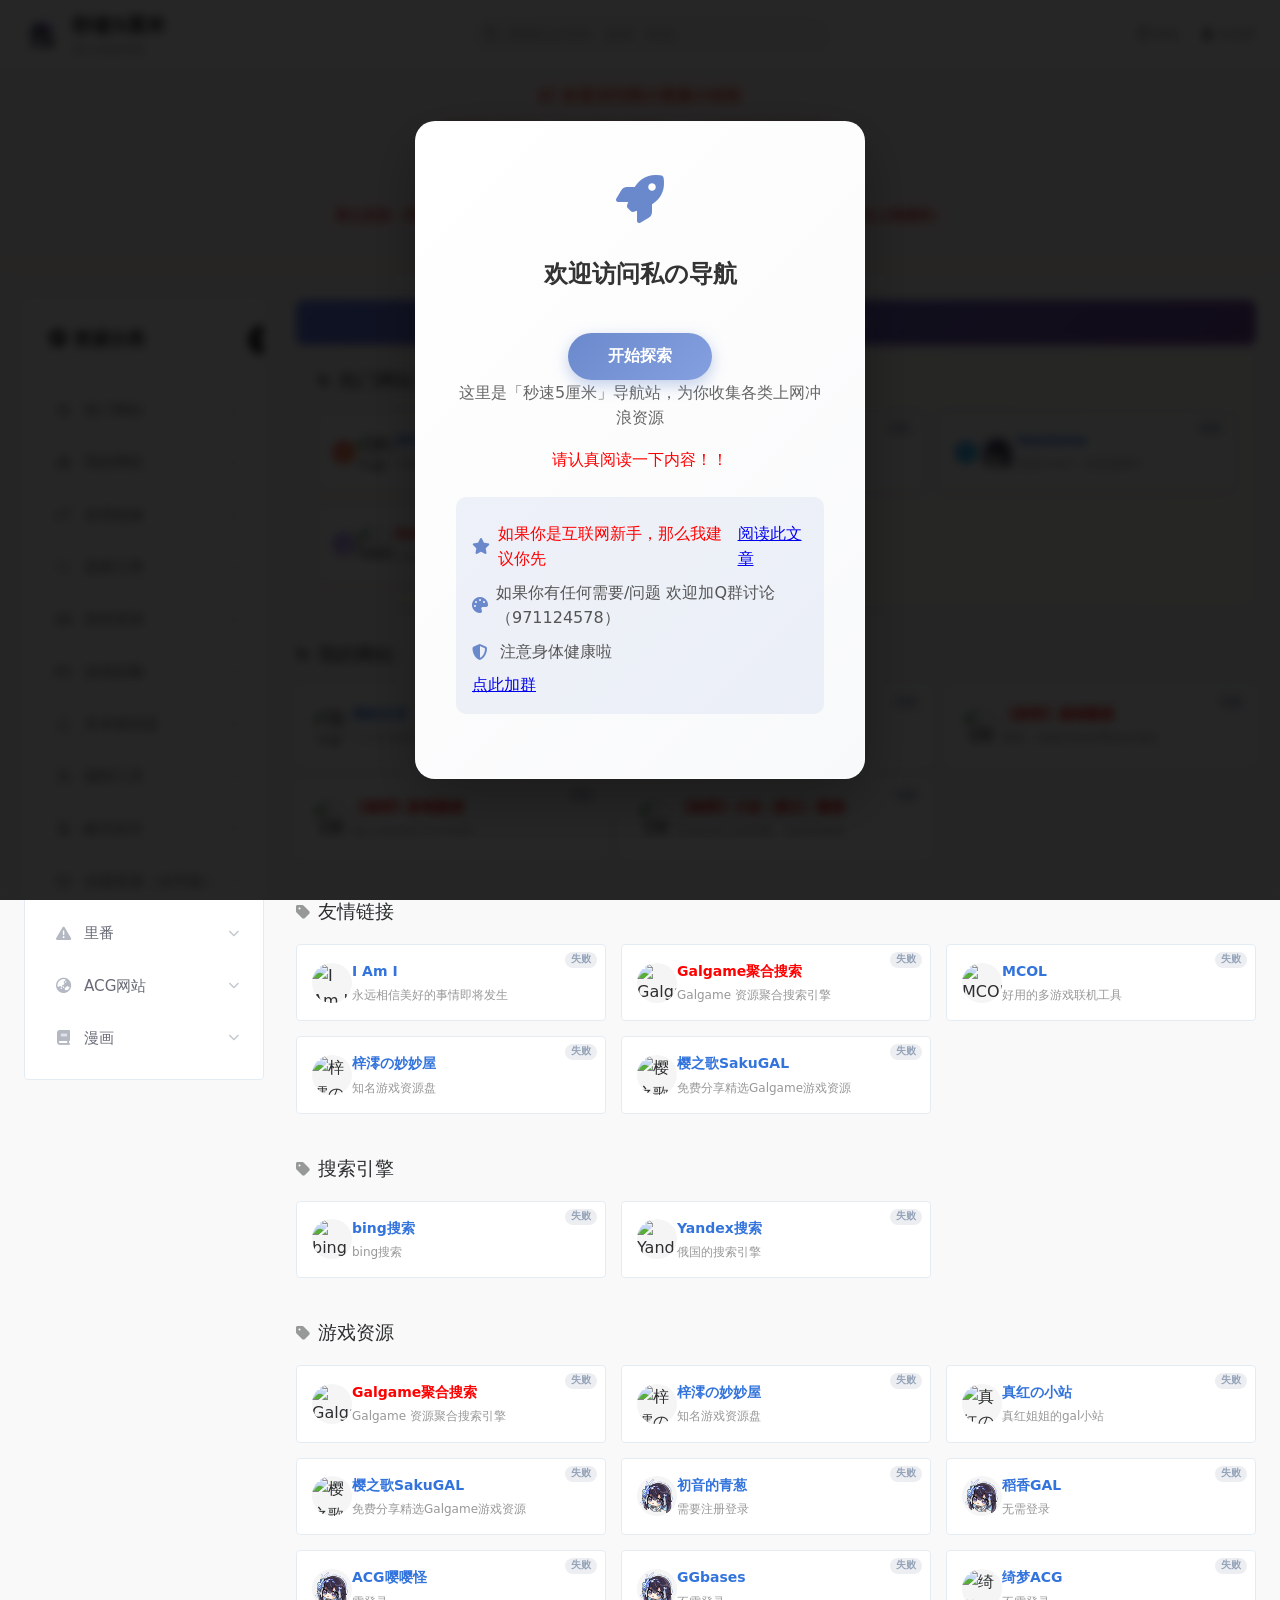
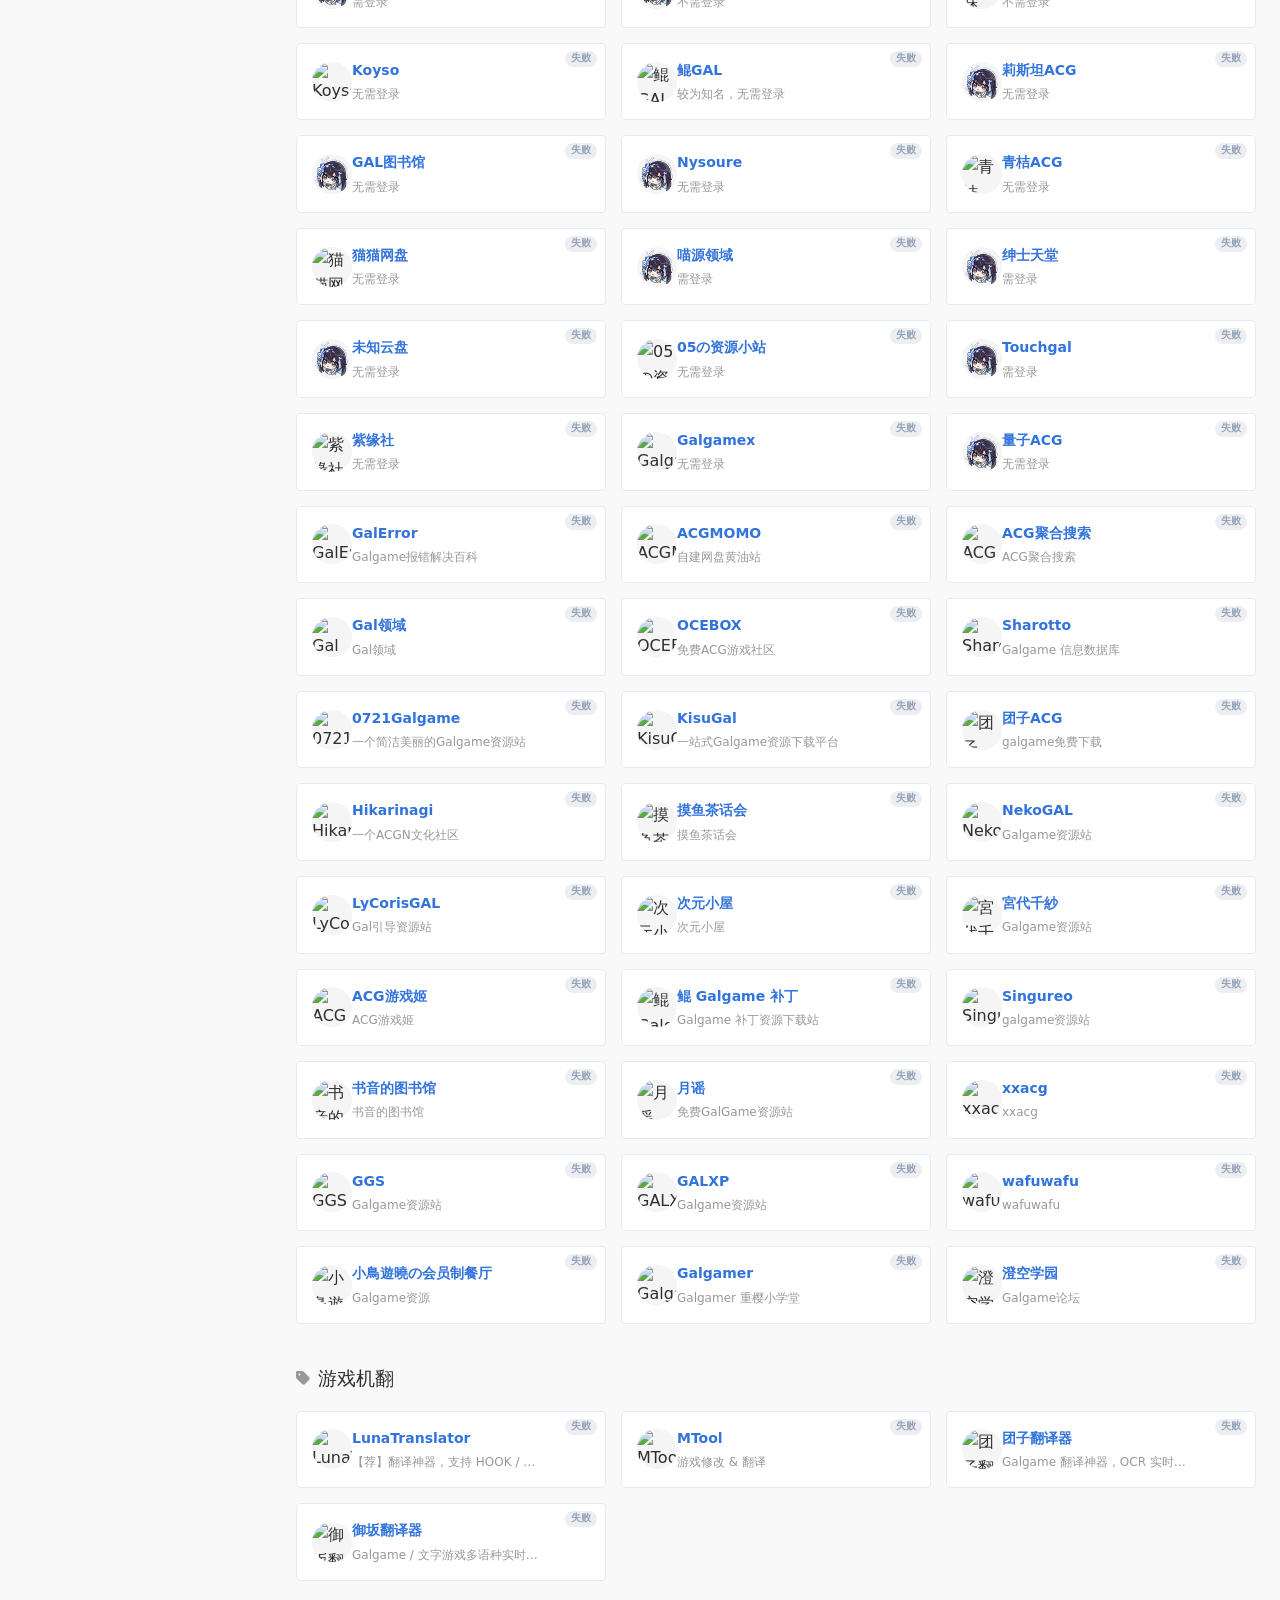
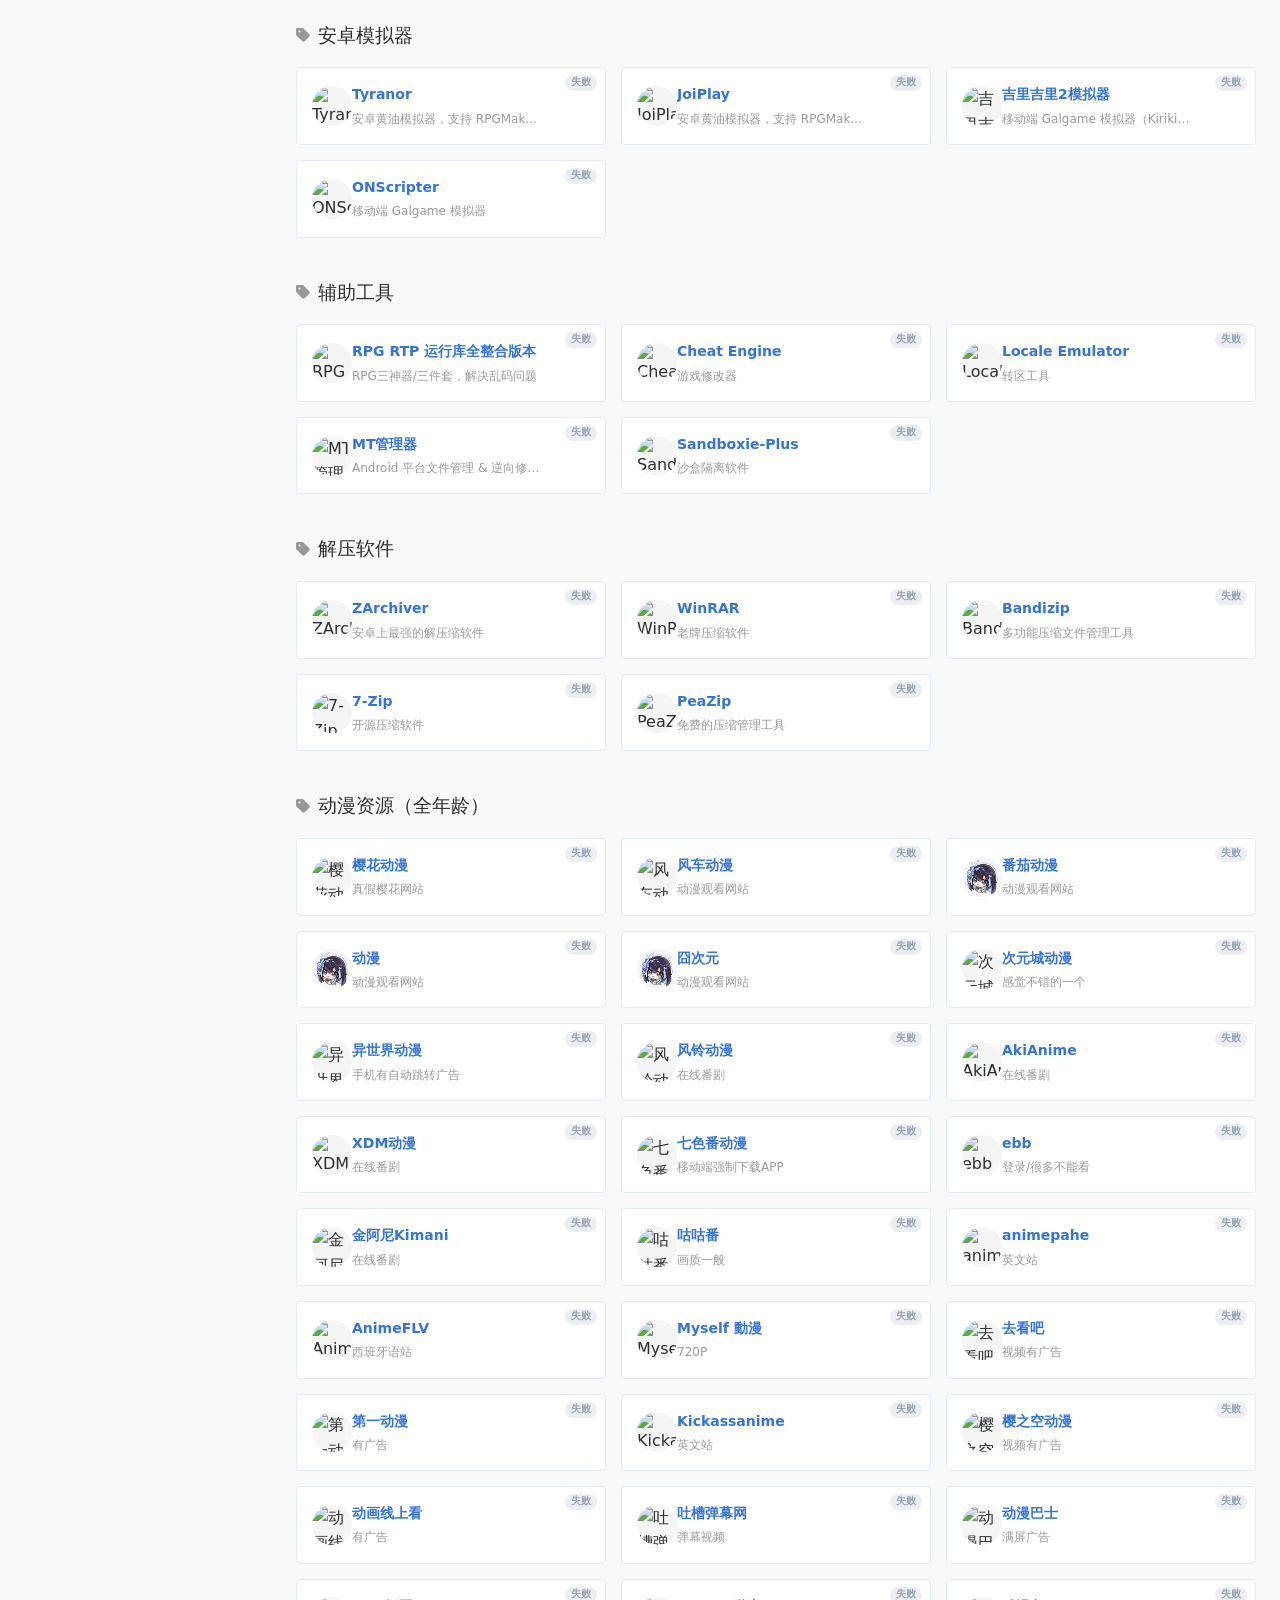
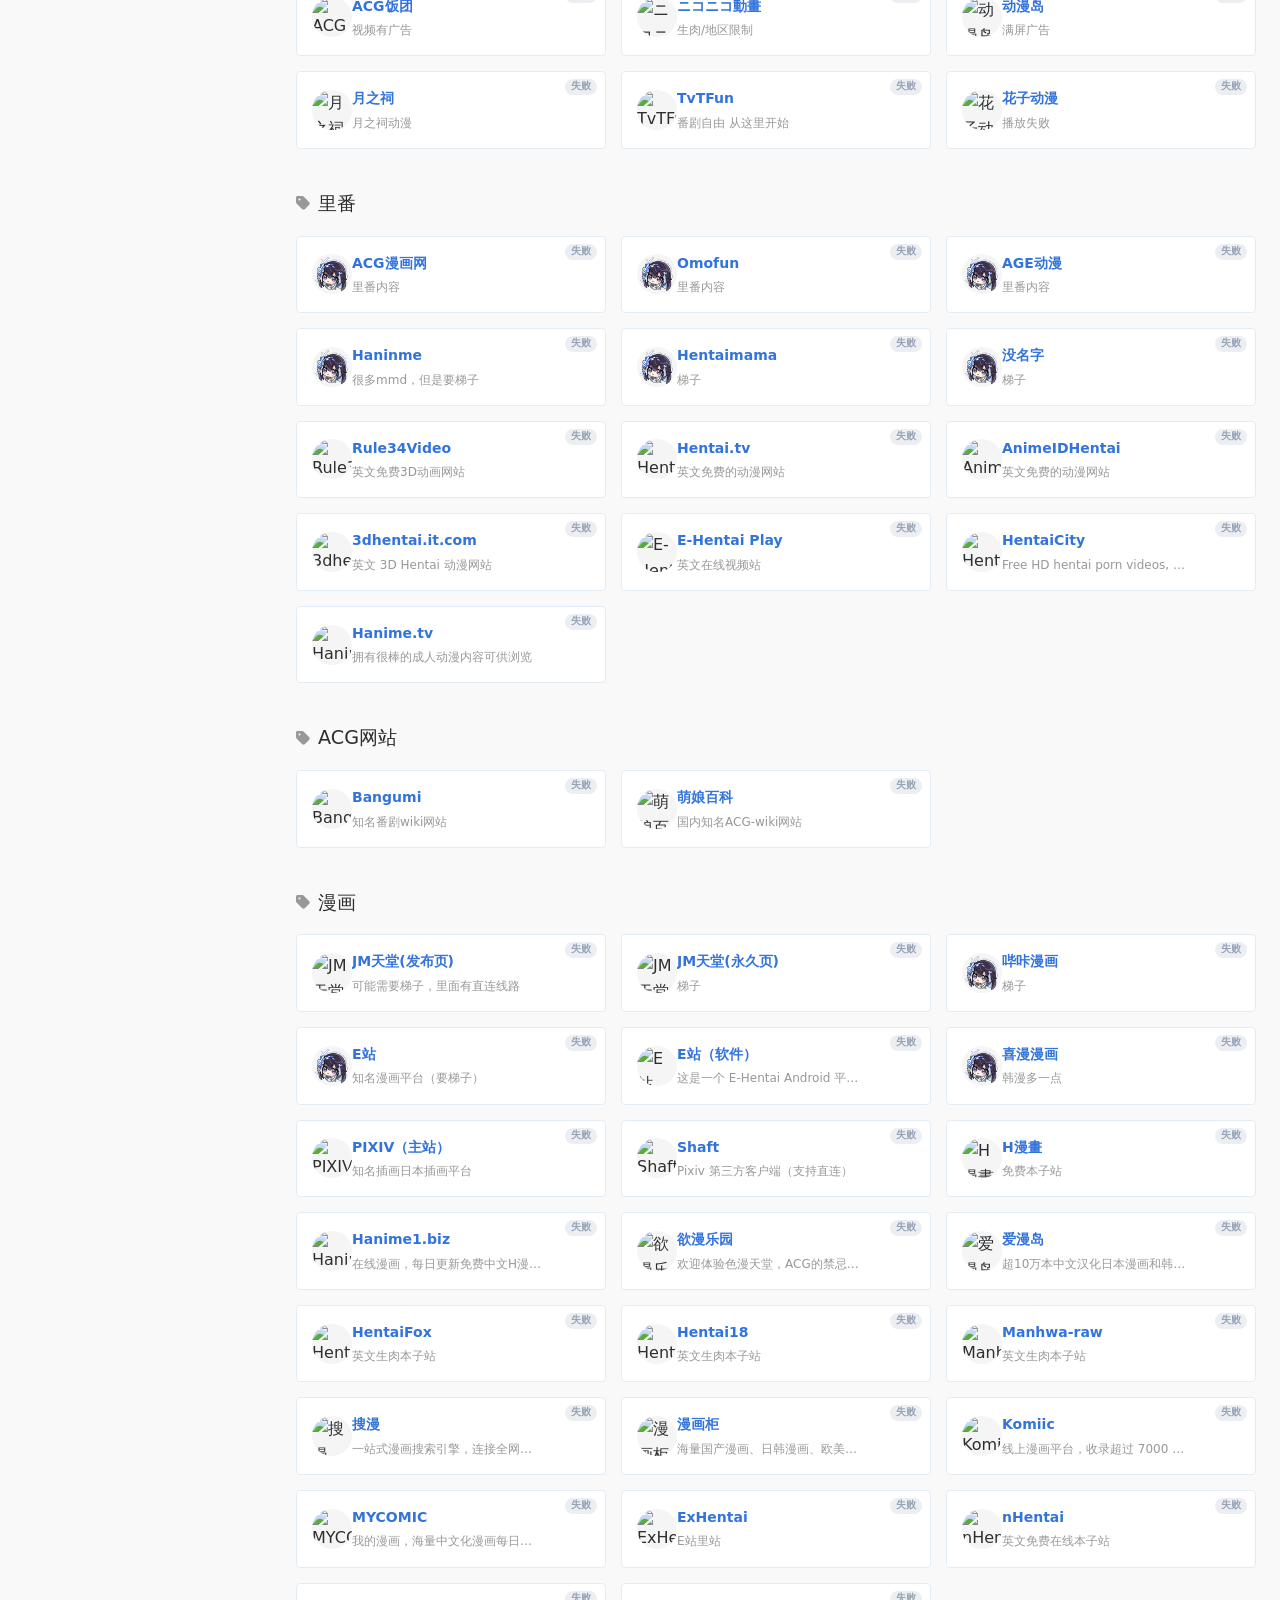
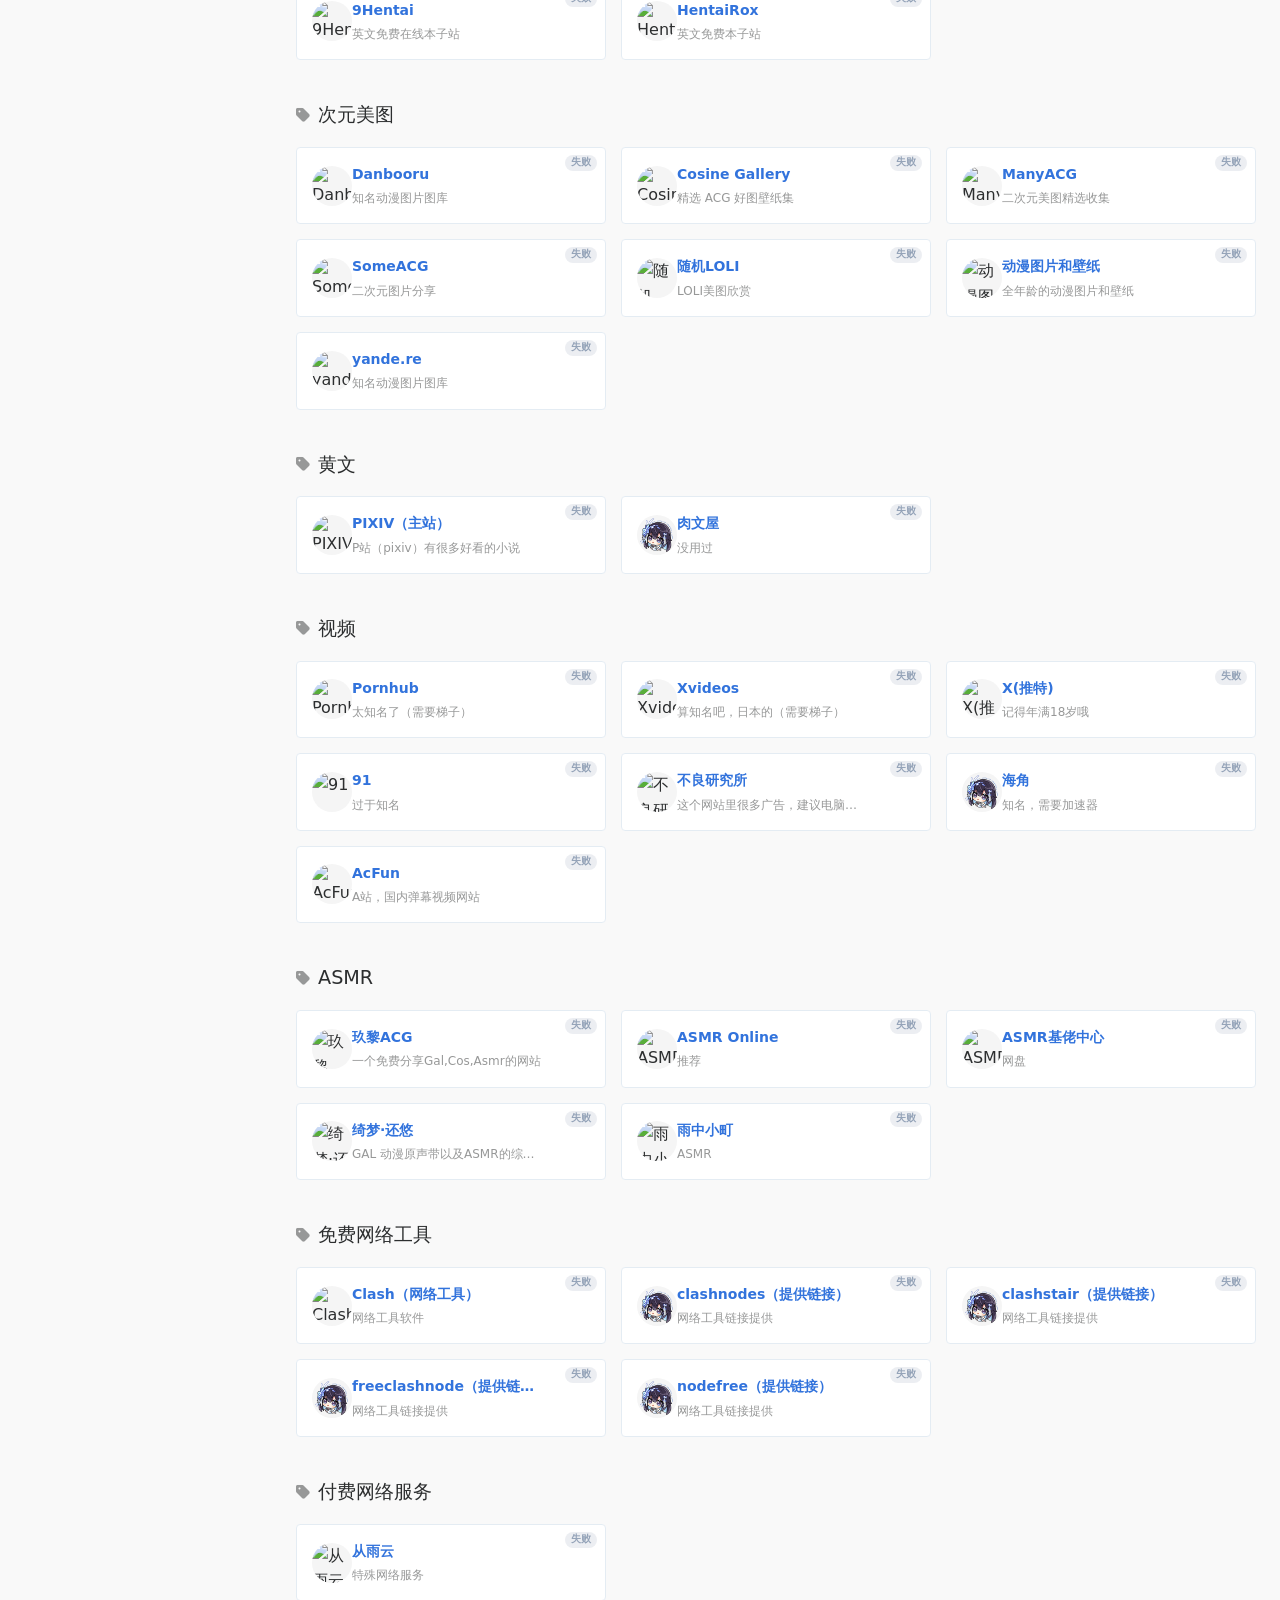
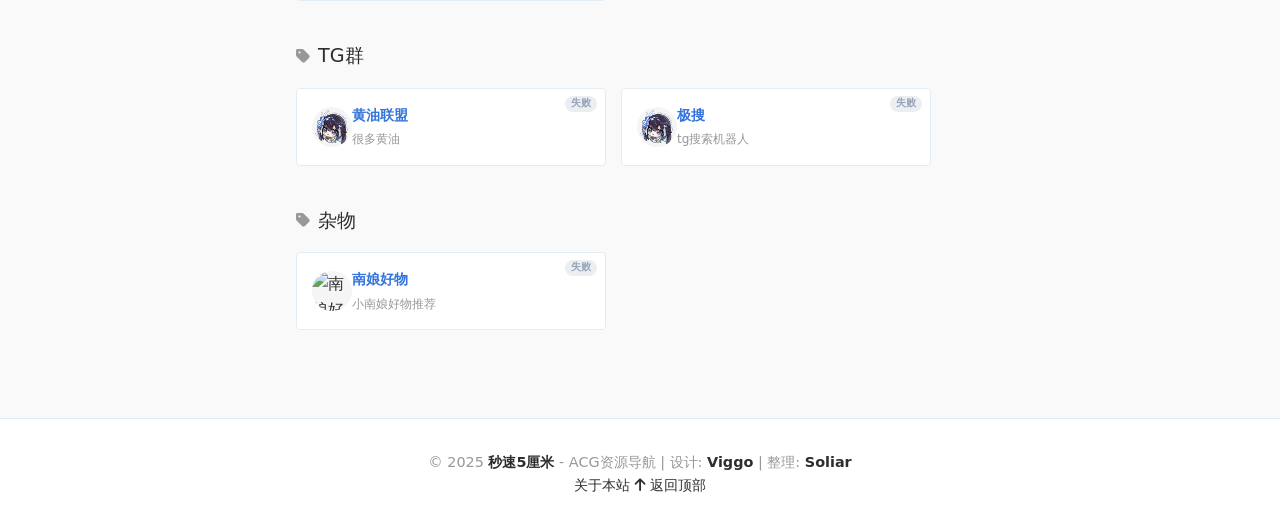
==== commit fe181f41: "﻿feat: 添加访问量统计与按访问量排序 - 新增访问量计数 API（部署在腾讯云服务器 8443 端口，详见 README 说明） - 站点卡片按访问量倒序排列（访问量相同保持原顺序） - 访问量" ====
--- a/index.html
+++ b/index.html
@@ -523,6 +523,7 @@
     white-space: nowrap;      /* WebStack 经典单行截断 */
     overflow: hidden;
     text-overflow: ellipsis;
+    padding-right: 48px;      /* 给右上角访问量角标留出空间 */
 }
 
 .site-tags { display: none; } /* WebStack 通常不显示Tag，为了极致干净这里隐藏 */
@@ -1201,6 +1202,50 @@
 .ping-badge.ping-fail {
     background: rgba(148, 163, 184, 0.18);
     color: #94a3b8;
+}
+
+/* ================== 访问量角标 ================== */
+/* 只在访问量 > 0 时渲染，避免满屏 0 次显得杂乱 */
+.visit-count {
+    position: absolute;
+    top: 27px;
+    right: 8px;
+    display: inline-flex;
+    align-items: center;
+    gap: 3px;
+    font-size: 10px;
+    line-height: 1;
+    padding: 3px 6px;
+    border-radius: 9px;
+    font-weight: 600;
+    font-family: ui-monospace, SFMono-Regular, Menlo, Consolas, "Courier New", monospace;
+    letter-spacing: 0.2px;
+    white-space: nowrap;
+    user-select: none;
+    -webkit-user-select: none;
+    pointer-events: none;
+    background: rgba(50, 115, 220, 0.1);
+    color: #3273dc;
+}
+
+.visit-count i {
+    font-size: 9px;
+    opacity: 0.75;
+}
+
+/* 访问量较高时稍微提亮 */
+.visit-count.visit-hot {
+    background: rgba(239, 68, 68, 0.12);
+    color: #e05353;
+}
+
+@media (max-width: 768px) {
+    .visit-count {
+        top: 24px;
+        right: 6px;
+        font-size: 9px;
+        padding: 2px 5px;
+    }
 }
 
 @media (max-width: 768px) {
@@ -1741,6 +1786,78 @@
                 .replace(/"/g, '&' + 'quot;');
         }
 
+        // ================== 访问量统计 ==================
+        // 计数服务跑在腾讯云服务器上（只做统计与上报，站点本身仍是纯静态）。
+        // 若服务地址有变，改下面 COUNTER.api 即可；改成 '' 则整体关闭统计。
+        var COUNTER = {
+            api: 'https://acg.soliar.top:8443/counter',
+            // 是否让「热门网站」分组也按访问量排序；false 则保持 sites.json 手写顺序
+            sortFeatured: true,
+            // 拉取访问量的超时（毫秒），超时就按原始顺序渲染，绝不阻塞页面
+            timeout: 2500
+        };
+
+        // url -> 访问量
+        var visitCounts = {};
+
+        /** 拉取一批网址的访问量，失败/超时一律静默降级 */
+        function fetchVisitCounts(urls) {
+            if (!urls.length || !COUNTER.api) return Promise.resolve();
+            var ctrl = typeof AbortController !== 'undefined' ? new AbortController() : null;
+            var timer = setTimeout(function () { if (ctrl) ctrl.abort(); }, COUNTER.timeout);
+            return fetch(COUNTER.api + '/counts', {
+                method: 'POST',
+                headers: { 'Content-Type': 'application/json' },
+                body: JSON.stringify({ urls: urls }),
+                signal: ctrl ? ctrl.signal : undefined
+            })
+                .then(function (res) { return res.ok ? res.json() : null; })
+                .then(function (data) {
+                    if (!data || !data.counts) return;
+                    Object.keys(data.counts).forEach(function (k) {
+                        visitCounts[k] = data.counts[k] || 0;
+                    });
+                })
+                .catch(function () { /* 计数服务不可用时不影响导航站 */ })
+                .then(function () { clearTimeout(timer); });
+        }
+
+        /** 记录一次访问，失败静默 */
+        function recordVisit(url) {
+            if (!url || !COUNTER.api) return;
+            try {
+                fetch(COUNTER.api + '/hit', {
+                    method: 'POST',
+                    headers: { 'Content-Type': 'application/json' },
+                    body: JSON.stringify({ url: url }),
+                    keepalive: true
+                }).catch(function () {});
+            } catch (e) { /* 忽略 */ }
+        }
+
+        /** 按访问量倒序，访问量相同时保持 sites.json 原有顺序（稳定排序） */
+        function sortSitesByVisits(sites) {
+            return sites
+                .map(function (site, idx) { return { site: site, idx: idx }; })
+                .sort(function (a, b) {
+                    var ca = visitCounts[a.site.url] || 0;
+                    var cb = visitCounts[b.site.url] || 0;
+                    if (cb !== ca) return cb - ca;
+                    return a.idx - b.idx;
+                })
+                .map(function (item) { return item.site; });
+        }
+
+        /** 访问量角标，0 次不显示 */
+        function visitBadgeHtml(url) {
+            var n = visitCounts[url] || 0;
+            if (n <= 0) return '';
+            var text = n >= 10000 ? (n / 10000).toFixed(1) + 'w' : String(n);
+            var hot = n >= 100 ? ' visit-hot' : '';
+            return '<span class="visit-count' + hot + '" title="累计访问 ' + n + ' 次">' +
+                '<i class="fas fa-eye"></i>' + text + '</span>';
+        }
+
         function buildNav(sections) {
             const ul = document.getElementById('navCategories');
             if (!ul) return;
@@ -1782,7 +1899,11 @@
                 '</section>';
             main.innerHTML = adHtml + sections.map(function (sec) {
                 var isFeatured = sec.id === 'featured';
-                var cardsHtml = sec.sites.map(function (site, idx) {
+                // 按访问量排序（热门网站可选择保持手写顺序）
+                var ordered = (isFeatured && !COUNTER.sortFeatured)
+                    ? sec.sites
+                    : sortSitesByVisits(sec.sites);
+                var cardsHtml = ordered.map(function (site, idx) {
                     var nameStyle = site.style ? ' style="' + escapeHtml(site.style) + '"' : '';
                     var noticeAttr = site.notice ? ' data-notice="' + escapeHtml(site.notice) + '"' : '';
                     var rankHtml = isFeatured
@@ -1790,6 +1911,7 @@
                         : '';
                     return '<div class="site-card' + (isFeatured ? ' featured-card' : '') + '" data-url="' + escapeHtml(site.url) + '"' + noticeAttr + '>' +
                         '<span class="ping-badge ping-loading" title="滚动到可见位置后自动测试延迟">--</span>' +
+                        visitBadgeHtml(site.url) +
                         '<div class="site-card-header">' +
                         rankHtml +
                         '<img src="' + escapeHtml(site.icon) + '" alt="' + escapeHtml(site.name) + '" class="site-icon">' +
@@ -1838,16 +1960,26 @@
             .then(function (res) { return res.json(); })
             .then(function (data) {
                 var sections = data.sections || [];
-                // 热门网站：sites.json 顶部的 featured 数组，按数组顺序排列，置顶显示
+                // 热门网站：sites.json 顶部的 featured 数组，置顶显示
                 if (data.featured && data.featured.length) {
                     sections = [{
                         id: 'featured',
                         title: '热门网站',
-                        subtitle: '精选推荐，顺序可在 sites.json 的 featured 中调整',
+                        subtitle: '精选推荐，按访问量排序',
                         icon: 'fas fa-fire',
                         sites: data.featured
                     }].concat(sections);
                 }
+                // 先拉访问量再渲染（失败/超时则按 sites.json 原始顺序）
+                var allUrls = [];
+                sections.forEach(function (sec) {
+                    (sec.sites || []).forEach(function (s) {
+                        if (s && s.url) allUrls.push(s.url);
+                    });
+                });
+                return fetchVisitCounts(allUrls).then(function () { return sections; });
+            })
+            .then(function (sections) {
                 buildNav(sections);
                 buildContent(sections);
                 initNavInteraction();
@@ -2152,6 +2284,7 @@
 
         cancelBtn.addEventListener('click', close);
         okBtn.addEventListener('click', function () {
+            recordVisit(url);
             window.open(url, '_blank');
             close();
         });
@@ -2189,6 +2322,7 @@
             return;
         }
 
+        recordVisit(url);
         window.open(url, '_blank');
     });
     </script>
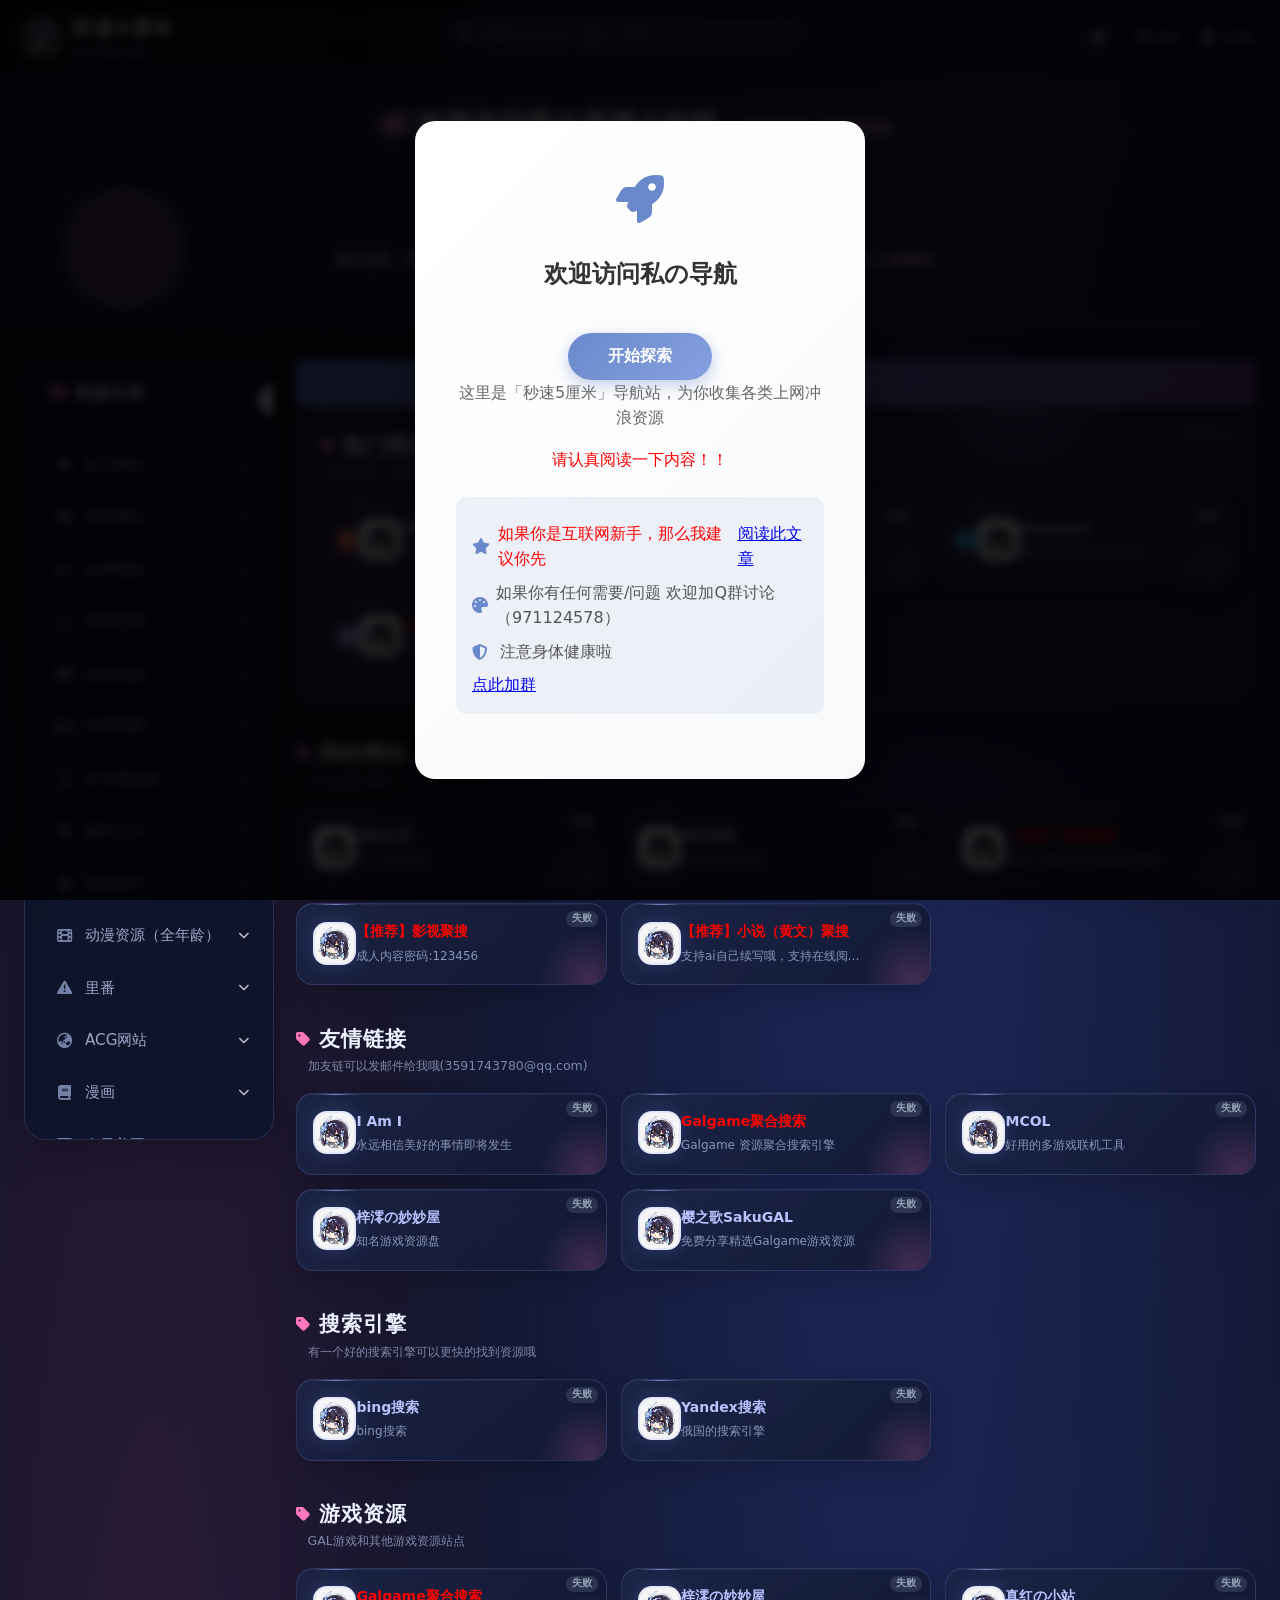
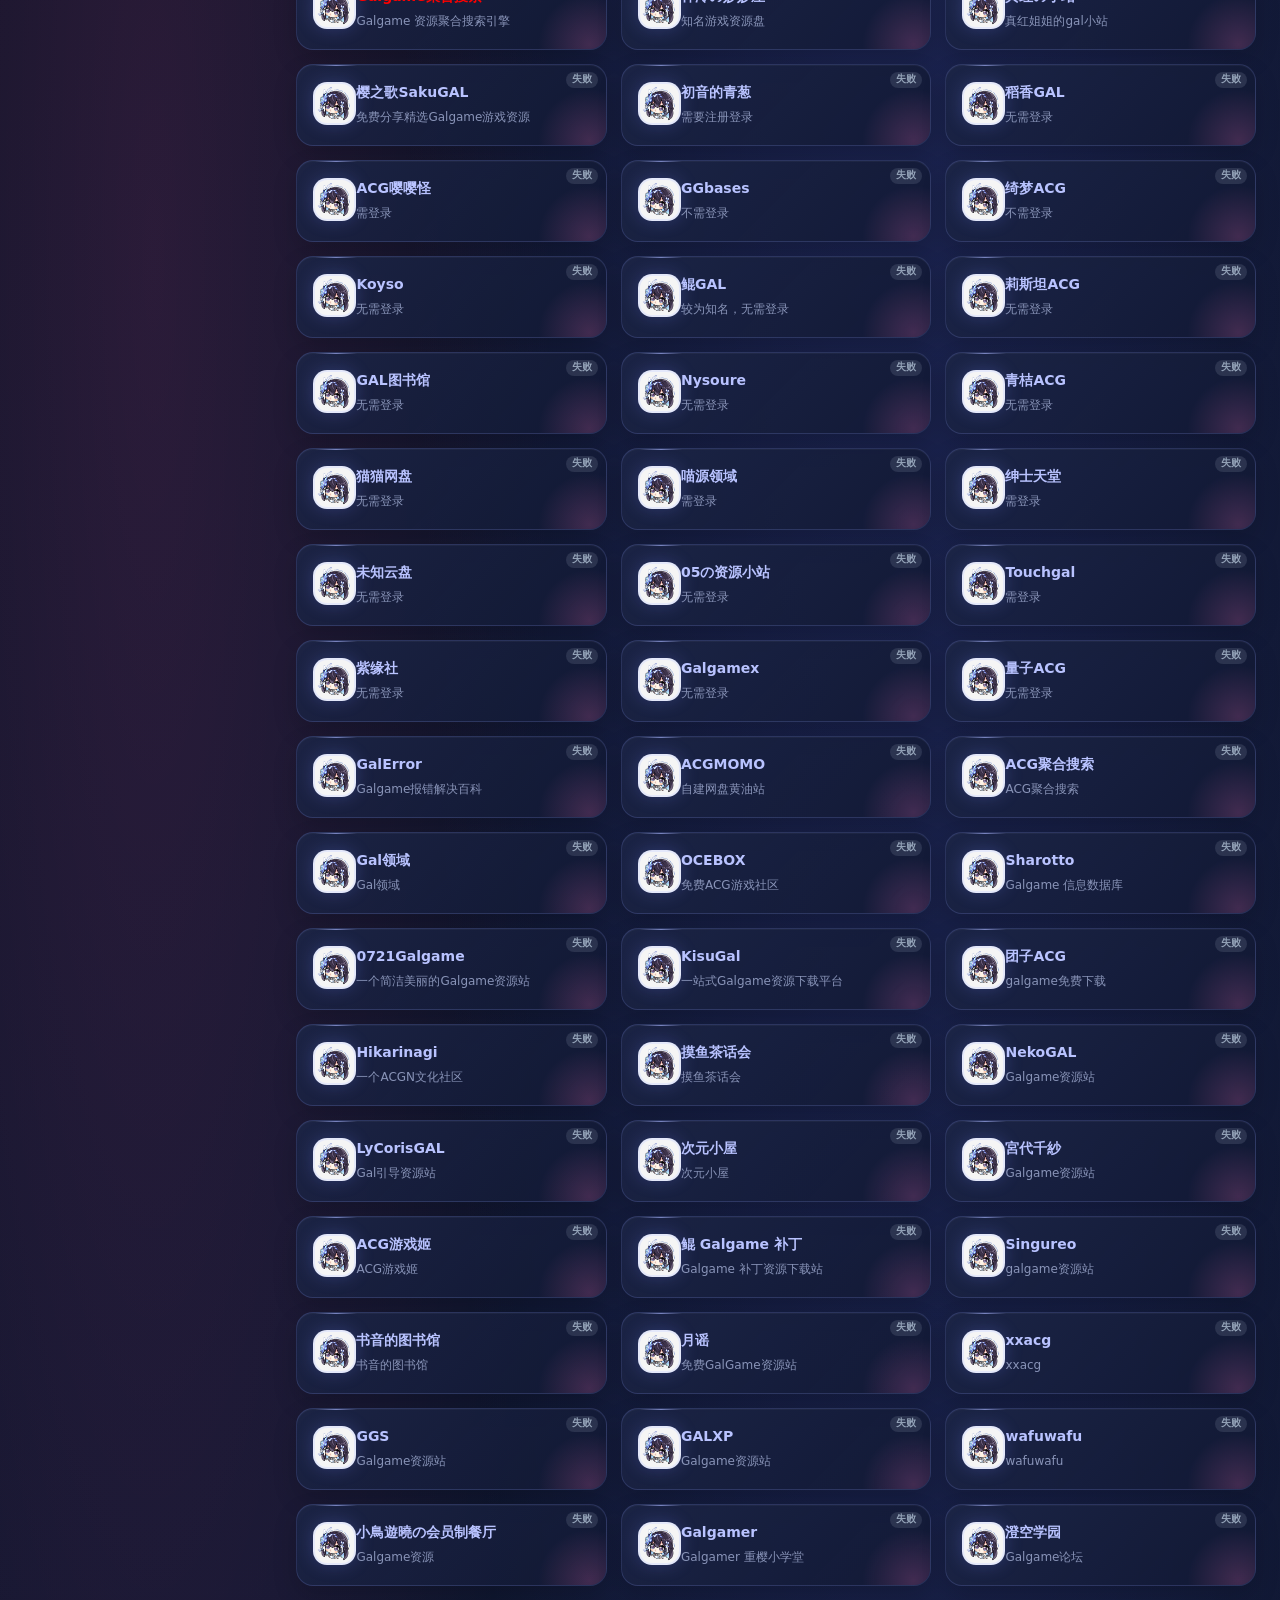
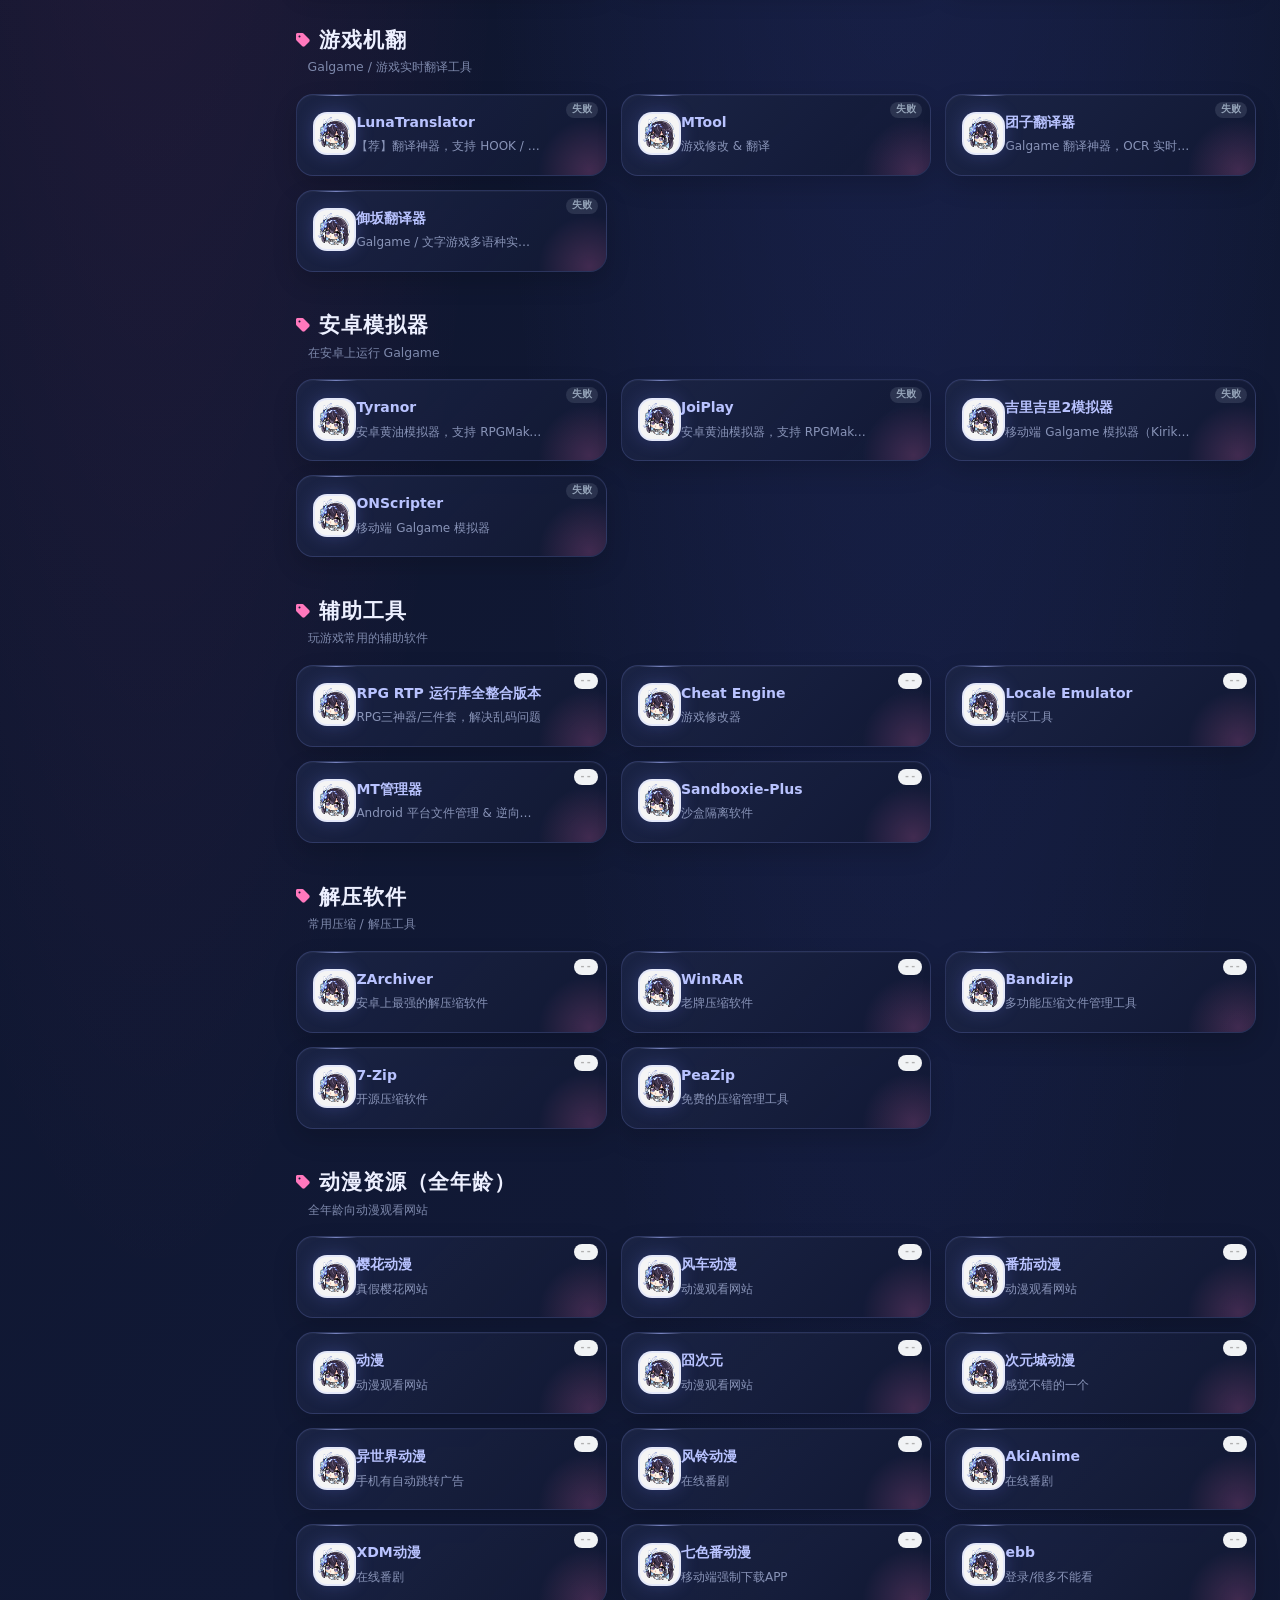
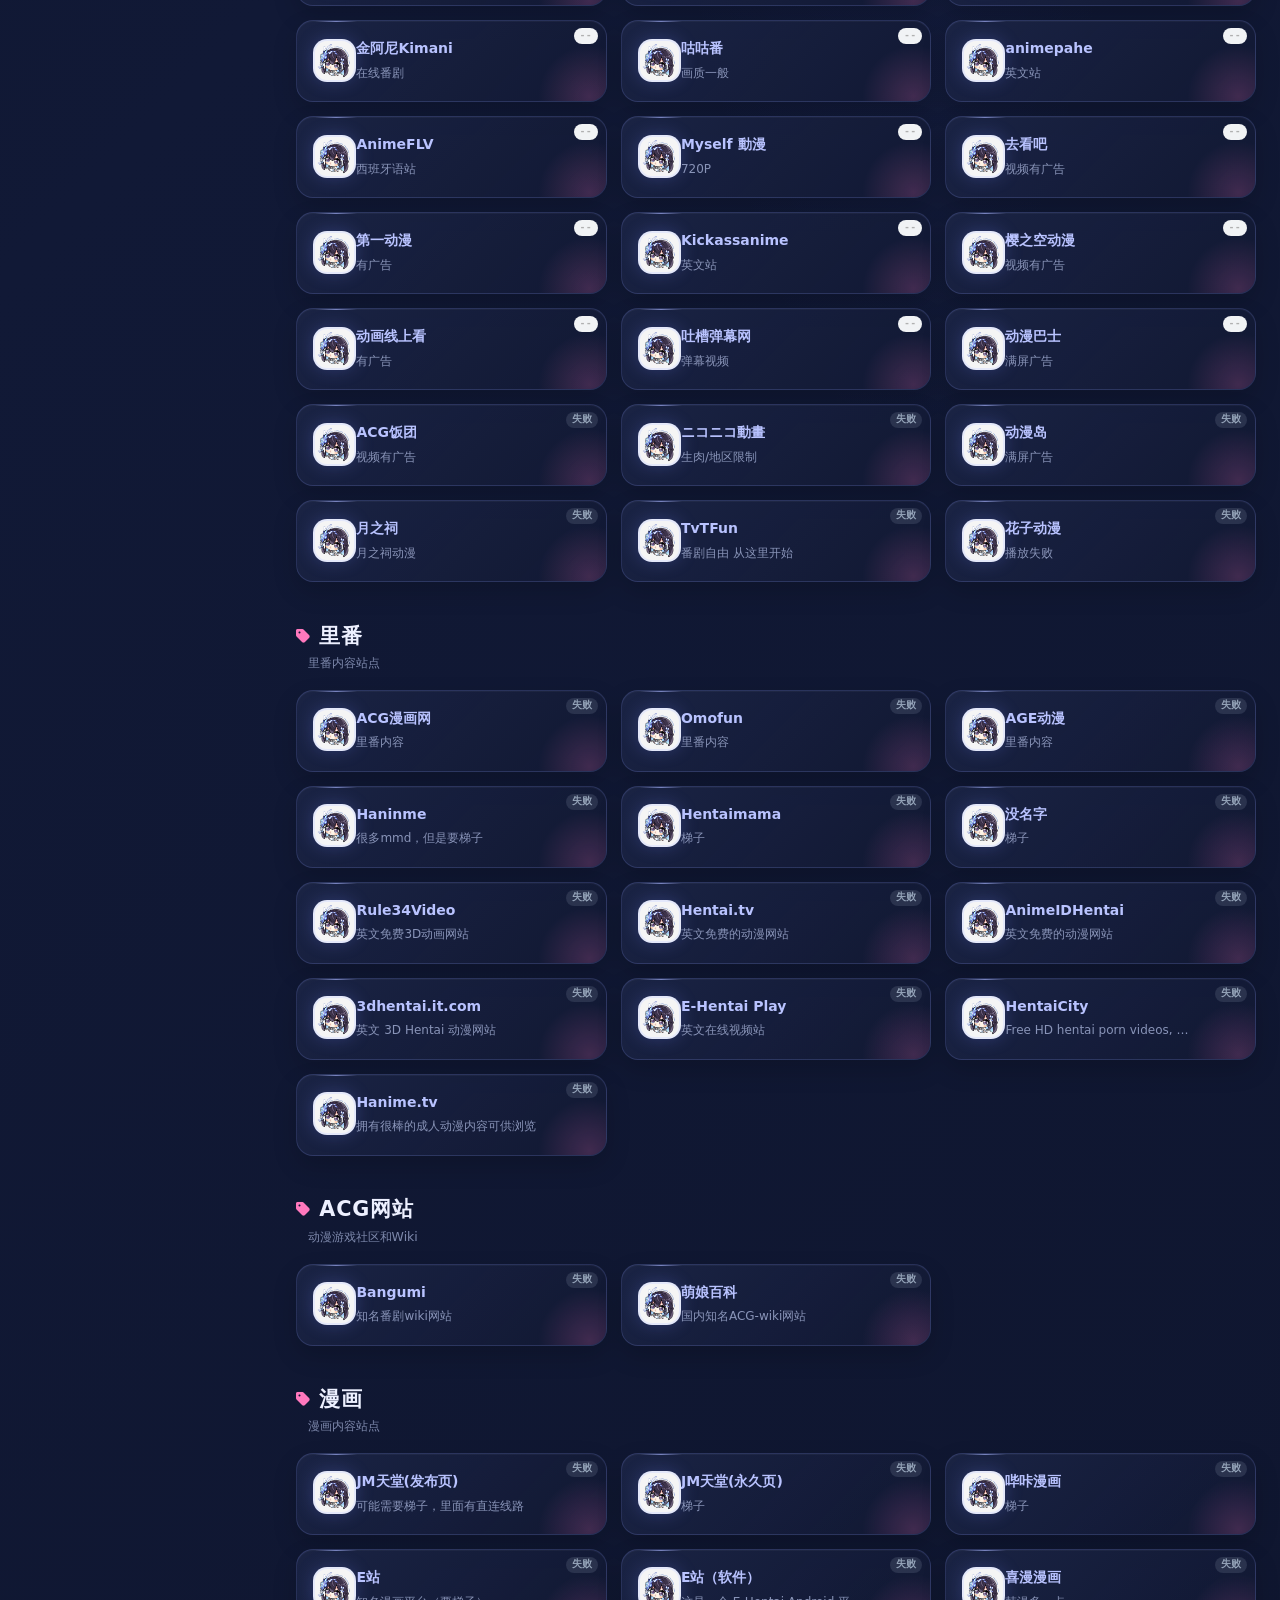
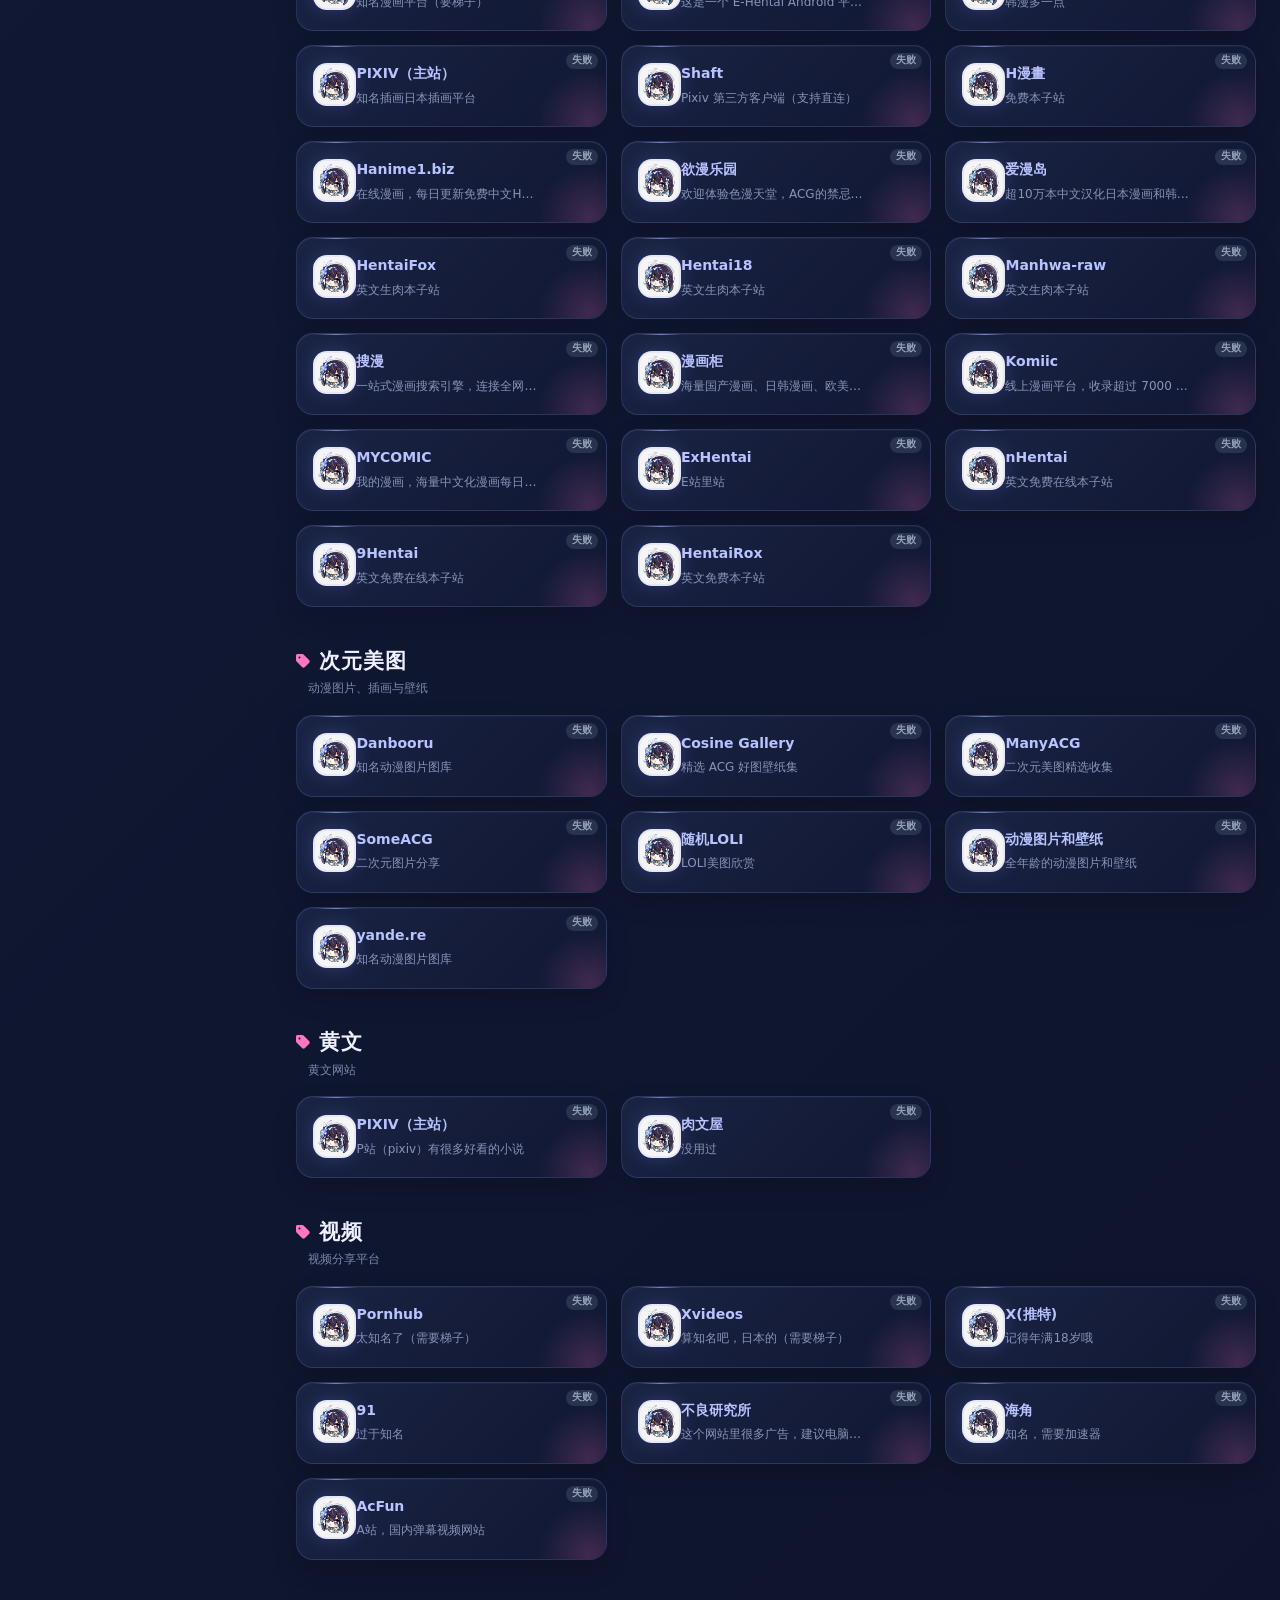
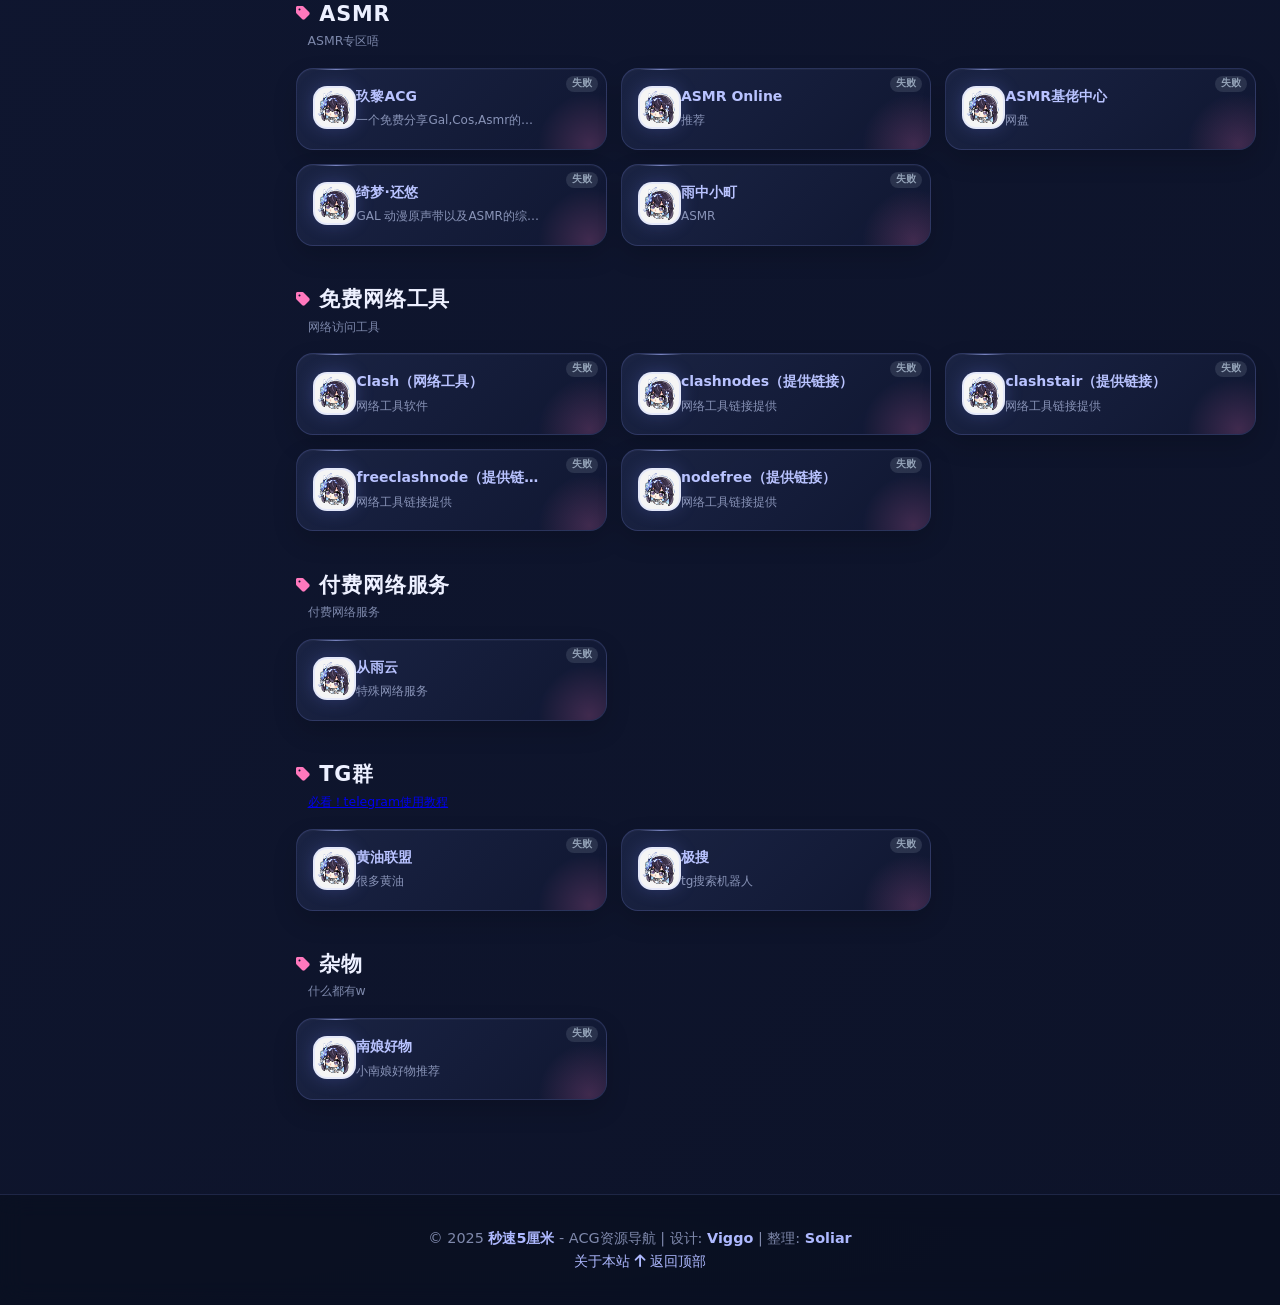
==== commit 25910544: "﻿feat: add persistent light and dark themes - Add a header toggle with moon and sun states - Persist" ====
--- a/index.html
+++ b/index.html
@@ -1437,6 +1437,647 @@
 .site-notice-confirm i {
     margin-right: 5px;
 }
+    /* =========================================================
+       Anime Aurora UI · 本地审核版
+       仅使用 CSS 动效：transform / opacity，低耗能且支持 reduced-motion
+       ========================================================= */
+    :root {
+        --primary-color: #342d52;
+        --primary-light: #ff7bbd;
+        --accent-color: #8b7cff;
+        --text-color: #302b4a;
+        --text-light: #8c88a6;
+        --bg-color: #f8f7ff;
+        --card-bg: rgba(255, 255, 255, 0.84);
+        --sidebar-bg: rgba(255, 255, 255, 0.72);
+        --border-color: rgba(139, 124, 255, 0.16);
+        --shadow-hover: 0 18px 40px -20px rgba(91, 70, 180, 0.42);
+        --radius: 18px;
+        --radius-sm: 12px;
+        --transition: 180ms ease;
+    }
+
+    html { scroll-behavior: smooth; }
+
+    body {
+        color: var(--text-color);
+        background:
+            radial-gradient(circle at 8% 4%, rgba(255, 177, 216, 0.32), transparent 25rem),
+            radial-gradient(circle at 92% 10%, rgba(145, 207, 255, 0.30), transparent 28rem),
+            linear-gradient(135deg, #fbfaff 0%, #f4f7ff 48%, #fff8fc 100%);
+    }
+
+    body::before {
+        content: "";
+        position: fixed;
+        inset: 0;
+        pointer-events: none;
+        z-index: -1;
+        opacity: 0.34;
+        background-image: radial-gradient(rgba(139,124,255,.22) 1px, transparent 1px);
+        background-size: 24px 24px;
+        mask-image: linear-gradient(to bottom, black, transparent 78%);
+    }
+
+    .top-header {
+        height: 74px;
+        background: rgba(255,255,255,.72);
+        border-bottom: 1px solid rgba(139,124,255,.14);
+        box-shadow: 0 8px 28px rgba(71, 57, 130, .06);
+        backdrop-filter: blur(18px);
+        -webkit-backdrop-filter: blur(18px);
+    }
+
+    .logo { color: var(--text-color); }
+    .logo-icon {
+        border: 3px solid rgba(255,255,255,.9);
+        box-shadow: 0 5px 16px rgba(139,124,255,.28);
+    }
+    .logo-text h1 {
+        color: #3b315e;
+        letter-spacing: .04em;
+        font-weight: 800;
+    }
+    .logo-text p { color: #9a91bb; }
+
+    .header-search {
+        background: rgba(255,255,255,.66);
+        border-color: rgba(139,124,255,.2);
+        box-shadow: inset 0 1px 0 rgba(255,255,255,.8);
+    }
+    .header-search:focus-within {
+        border-color: #a493ff;
+        box-shadow: 0 0 0 4px rgba(139,124,255,.13), 0 8px 22px rgba(120, 102, 220, .12);
+    }
+    .header-links a:hover { color: #ff62ae; }
+
+    .announcement-bar {
+        position: relative;
+        overflow: hidden;
+        padding: 1.55rem 1.5rem 1.35rem;
+        color: #51466e;
+        border-bottom: 1px solid rgba(255,255,255,.78);
+        background:
+            linear-gradient(115deg, rgba(255,255,255,.86), rgba(255,240,249,.74) 47%, rgba(229,245,255,.78)),
+            radial-gradient(circle at 10% 40%, rgba(255,128,192,.32), transparent 18rem);
+        box-shadow: 0 12px 35px rgba(100, 80, 180, .09);
+    }
+    .announcement-bar::before,
+    .announcement-bar::after {
+        content: "";
+        position: absolute;
+        border-radius: 999px;
+        pointer-events: none;
+        filter: blur(1px);
+    }
+    .announcement-bar::before {
+        width: 190px;
+        height: 190px;
+        right: 8%;
+        top: -120px;
+        background: rgba(147, 212, 255, .35);
+        animation: animeFloat 8s ease-in-out infinite;
+    }
+    .announcement-bar::after {
+        width: 120px;
+        height: 120px;
+        left: 5%;
+        bottom: -85px;
+        background: rgba(255, 149, 207, .28);
+        animation: animeFloat 10s ease-in-out infinite reverse;
+    }
+    .announcement-content { position: relative; z-index: 1; gap: .45rem; }
+    .announcement-lead {
+        color: #3b315e;
+        font-size: clamp(1.05rem, 2vw, 1.35rem);
+        font-weight: 800;
+        letter-spacing: .08em;
+        text-shadow: 0 2px 12px rgba(255,255,255,.9);
+    }
+    .announcement-lead::after {
+        content: " ✦";
+        color: #ff79bb;
+        animation: animePulse 2.4s ease-in-out infinite;
+    }
+    .announcement-icon { color: #ff69b4; }
+    .announcement-line { max-width: 920px; }
+    .announcement-content a {
+        color: #7564d9;
+        text-decoration: none;
+        border-bottom: 1px dashed rgba(117,100,217,.45);
+    }
+    .announcement-content a:hover { color: #ed5baf; }
+    .announcement-warn { color: #b4557d; }
+    .announcement-note { color: #8f89aa; }
+
+    .main-container {
+        max-width: 1480px;
+        margin: 2.1rem auto;
+        gap: 1.35rem;
+    }
+    .sidebar {
+        width: 248px;
+        border: 1px solid rgba(139,124,255,.16);
+        border-radius: 22px;
+        padding: 1.1rem 0;
+        background: var(--sidebar-bg);
+        box-shadow: 0 16px 40px rgba(72, 57, 142, .08);
+        backdrop-filter: blur(14px);
+        -webkit-backdrop-filter: blur(14px);
+    }
+    .sidebar-header { border-bottom-color: rgba(139,124,255,.13); }
+    .sidebar-header h2 { color: #4b416b; }
+    .sidebar-header h2 i { color: #ff75b9; }
+    .nav-category > a { border-left-width: 4px; border-radius: 0 12px 12px 0; color: #777293; }
+    .nav-category > a:hover { background: rgba(139,124,255,.08); color: #4c4271; }
+    .nav-category.active > a { background: linear-gradient(90deg, rgba(139,124,255,.15), rgba(255,255,255,.18)); color: #705ed2; border-left-color: #ff75b9; }
+    .nav-category.active > a i:first-child { color: #ff75b9; }
+
+    .section { margin-bottom: 2.1rem; }
+    .section-header { margin-bottom: 1.05rem; }
+    .section-title { color: #443961; font-size: 1.27rem; font-weight: 800; letter-spacing: .02em; }
+    .section-title::before { color: #ff78b9; }
+    .section-subtitle { display: block; margin-left: .7rem; color: #aaa4be; font-size: .78rem; }
+    .sites-grid { grid-template-columns: repeat(auto-fill, minmax(255px, 1fr)); gap: 14px; }
+
+    .site-card {
+        position: relative;
+        overflow: hidden;
+        min-height: 78px;
+        border: 1px solid rgba(139,124,255,.15);
+        border-radius: 17px;
+        padding: 16px;
+        background: linear-gradient(135deg, rgba(255,255,255,.94), rgba(250,248,255,.74));
+        box-shadow: 0 8px 24px rgba(89, 72, 160, .065);
+        transition: transform 180ms ease, box-shadow 180ms ease, border-color 180ms ease;
+        isolation: isolate;
+    }
+    .site-card::before {
+        content: "";
+        position: absolute;
+        width: 80px;
+        height: 80px;
+        right: -34px;
+        bottom: -42px;
+        border-radius: 50%;
+        background: rgba(255, 128, 193, .14);
+        z-index: -1;
+        transition: transform 220ms ease;
+    }
+    .site-card:hover {
+        transform: translateY(-5px);
+        border-color: rgba(255,117,184,.42);
+        box-shadow: 0 18px 35px -18px rgba(106, 76, 190, .42);
+    }
+    .site-card:hover::before { transform: scale(1.65); }
+    .site-card:active { transform: translateY(-2px) scale(.99); }
+    .site-icon {
+        width: 43px;
+        height: 43px;
+        border: 3px solid rgba(255,255,255,.9);
+        border-radius: 15px;
+        box-shadow: 0 5px 13px rgba(93,76,166,.16);
+    }
+    .site-name { color: #6655c2; font-size: 14px; font-weight: 800; }
+    .site-desc { color: #9690ab; }
+    .ping-badge { background: rgba(139,124,255,.12); color: #7869d5; }
+
+    .section.featured-section {
+        position: relative;
+        overflow: hidden;
+        border: 1px solid rgba(255,130,190,.3);
+        border-radius: 24px;
+        padding: 1.35rem 1.35rem 1.55rem;
+        background: linear-gradient(135deg, rgba(255,246,251,.9), rgba(241,247,255,.88));
+        box-shadow: 0 18px 45px rgba(181, 112, 183, .12);
+    }
+    .section.featured-section::after {
+        content: "✦";
+        position: absolute;
+        top: 14px;
+        right: 24px;
+        color: rgba(255,115,184,.5);
+        font-size: 1.5rem;
+        animation: animePulse 2.8s ease-in-out infinite;
+    }
+    .featured-card { border-color: rgba(255,139,192,.24); }
+    .featured-card:hover { border-color: rgba(255,102,171,.65); }
+    .hot-rank { box-shadow: 0 5px 14px rgba(255,110,174,.28); }
+
+    .main-footer {
+        margin-top: 3.5rem;
+        border-top-color: rgba(139,124,255,.14);
+        background: rgba(255,255,255,.5);
+        color: #9992b0;
+        backdrop-filter: blur(12px);
+    }
+    .main-footer a { color: #7060cf; }
+
+    @keyframes animeFloat { 0%,100% { transform: translate3d(0,0,0); } 50% { transform: translate3d(18px,10px,0); } }
+    @keyframes animePulse { 0%,100% { opacity: .55; transform: scale(1); } 50% { opacity: 1; transform: scale(1.12); } }
+
+    @media (max-width: 768px) {
+        body { background: linear-gradient(145deg, #fbfaff, #f4f7ff 60%, #fff8fc); }
+        .top-header { height: 60px; }
+        .announcement-bar { padding: 1.15rem .8rem 1rem; }
+        .announcement-content { line-height: 1.6; }
+        .main-container { margin: 0; }
+        .content-area { padding: 13px 10px 20px; }
+        .section { margin-bottom: 1.6rem; }
+        .section-header { align-items: flex-start; flex-wrap: wrap; gap: 3px 7px; }
+        .section-title { font-size: 1.12rem; }
+        .section-subtitle { flex-basis: 100%; margin-left: 1.8rem; }
+        .sites-grid { grid-template-columns: repeat(2, minmax(0, 1fr)); gap: 10px; }
+        .site-card { min-height: 75px; padding: 12px; border-radius: 15px; }
+        .site-card-header { min-width: 0; }
+        .site-icon { width: 37px; height: 37px; border-radius: 12px; }
+        .site-name { font-size: 13px; }
+        .site-desc { font-size: 11px; padding-right: 38px; }
+        .featured-section .sites-grid { grid-template-columns: 1fr; }
+    }
+
+    @media (max-width: 390px) {
+        .sites-grid { grid-template-columns: 1fr; }
+        .header-links { gap: .5rem; }
+        .header-links .link-text { display: none; }
+        .header-search { margin: 0 .4rem; }
+    }
+
+    @media (prefers-reduced-motion: reduce) {
+        html { scroll-behavior: auto; }
+        *, *::before, *::after { animation-duration: .001ms !important; animation-iteration-count: 1 !important; transition-duration: .001ms !important; }
+    }
+    /* =========================================================
+       Moonlit ACG Station · 本地大改版
+       深夜电台 / 星轨 / 二次元资源观测站
+       ========================================================= */
+    :root {
+        --primary-color: #e8ecff;
+        --primary-light: #ff78bd;
+        --accent-color: #8c9dff;
+        --text-color: #e8ecff;
+        --text-light: #929ab9;
+        --bg-color: #0b1020;
+        --card-bg: rgba(22, 29, 55, .78);
+        --sidebar-bg: rgba(14, 20, 40, .82);
+        --border-color: rgba(142, 158, 255, .2);
+        --shadow-hover: 0 22px 45px -18px rgba(90, 105, 255, .55);
+        --radius: 18px;
+        --radius-sm: 12px;
+        --transition: 180ms ease;
+    }
+
+    html { background: #0b1020; scroll-behavior: smooth; }
+    body {
+        color: var(--text-color);
+        background:
+            radial-gradient(ellipse at 70% -10%, rgba(90,105,255,.28), transparent 34rem),
+            radial-gradient(ellipse at 12% 20%, rgba(255,83,171,.12), transparent 25rem),
+            linear-gradient(135deg, #0b1020 0%, #111936 48%, #0d1329 100%);
+    }
+    body::before {
+        content: "";
+        position: fixed;
+        inset: 0;
+        pointer-events: none;
+        z-index: -1;
+        opacity: .42;
+        background-image: radial-gradient(rgba(202,214,255,.65) 1px, transparent 1px);
+        background-size: 32px 32px;
+        mask-image: linear-gradient(to bottom, black, transparent 72%);
+    }
+    body::after {
+        content: "";
+        position: fixed;
+        left: 4%;
+        bottom: 9%;
+        width: 30vw;
+        height: 30vw;
+        max-width: 420px;
+        max-height: 420px;
+        border-radius: 50%;
+        border: 1px solid rgba(146,161,255,.11);
+        box-shadow: 0 0 0 34px rgba(146,161,255,.035), 0 0 0 70px rgba(146,161,255,.025);
+        pointer-events: none;
+        z-index: -1;
+        animation: orbitBreath 9s ease-in-out infinite;
+    }
+    .top-header {
+        height: 76px;
+        background: rgba(8, 13, 29, .72);
+        border-bottom: 1px solid rgba(145,160,255,.18);
+        box-shadow: 0 10px 35px rgba(0,0,0,.22);
+        backdrop-filter: blur(18px);
+        -webkit-backdrop-filter: blur(18px);
+    }
+    .logo { color: #f2f4ff; }
+    .logo-icon {
+        border: 2px solid rgba(255,255,255,.8);
+        box-shadow: 0 0 22px rgba(255,116,188,.4);
+    }
+    .logo-text h1 { color: #f1f3ff; letter-spacing: .08em; font-weight: 800; }
+    .logo-text p { color: #818bab; }
+    .header-search {
+        background: rgba(255,255,255,.07);
+        border-color: rgba(154,168,255,.25);
+    }
+    .header-search .search-input { color: #edf0ff; }
+    .header-search .search-input::placeholder { color: #7d86a6; }
+    .header-search:focus-within {
+        background: rgba(255,255,255,.1);
+        border-color: #8d9dff;
+        box-shadow: 0 0 0 4px rgba(122,141,255,.14), 0 0 26px rgba(99,117,255,.16);
+    }
+    .header-search .search-icon, .header-links a { color: #9ba5ca; }
+    .header-links a:hover { color: #ff80c2; }
+
+    .announcement-bar {
+        position: relative;
+        overflow: hidden;
+        padding: 1.7rem 1.5rem 1.5rem;
+        color: #bfc9ec;
+        border-bottom: 1px solid rgba(148,161,255,.16);
+        background: linear-gradient(110deg, rgba(18,27,57,.94), rgba(30,35,77,.84) 54%, rgba(31,22,60,.92));
+        box-shadow: inset 0 -1px 0 rgba(255,255,255,.03), 0 18px 45px rgba(0,0,0,.2);
+    }
+    .announcement-bar::before {
+        content: "";
+        position: absolute;
+        width: 320px;
+        height: 320px;
+        right: 9%;
+        top: -230px;
+        border-radius: 50%;
+        background: radial-gradient(circle, rgba(134,151,255,.27), transparent 68%);
+        animation: moonDrift 12s ease-in-out infinite;
+        pointer-events: none;
+    }
+    .announcement-bar::after {
+        content: "✦  ·  ✦  ·  ✦";
+        position: absolute;
+        right: 8%;
+        bottom: 18px;
+        color: rgba(199,211,255,.48);
+        letter-spacing: .8rem;
+        font-size: .7rem;
+        animation: twinkle 3.2s ease-in-out infinite;
+        pointer-events: none;
+    }
+    .announcement-content { position: relative; z-index: 1; gap: .5rem; }
+    .announcement-lead {
+        color: #f3f1ff;
+        font-size: clamp(1.08rem, 2.1vw, 1.48rem);
+        font-weight: 800;
+        letter-spacing: .14em;
+    }
+    .announcement-lead::after { content: "  /  NIGHT SIGNAL"; color: #ff81bf; font-size: .62em; letter-spacing: .18em; }
+    .announcement-icon { color: #ff75b9; }
+    .announcement-content a { color: #aab5ff; border-bottom: 1px dashed rgba(170,181,255,.6); text-decoration: none; }
+    .announcement-content a:hover { color: #ff8dc7; }
+    .announcement-warn { color: #e8a7c8; }
+    .announcement-note { color: #7f89ad; }
+
+    .main-container { max-width: 1480px; margin: 2.1rem auto; gap: 1.4rem; }
+    .sidebar {
+        width: 250px;
+        border: 1px solid rgba(142,158,255,.18);
+        border-radius: 22px;
+        padding: 1.15rem 0;
+        background: rgba(13,20,42,.8);
+        box-shadow: 0 18px 45px rgba(0,0,0,.22);
+        backdrop-filter: blur(16px);
+        -webkit-backdrop-filter: blur(16px);
+    }
+    .sidebar-header { border-bottom-color: rgba(142,158,255,.16); }
+    .sidebar-header h2 { color: #dfe5ff; }
+    .sidebar-header h2 i { color: #ff78bd; }
+    .nav-category > a { color: #9ca7ca; border-left-color: transparent; border-radius: 0 12px 12px 0; }
+    .nav-category > a:hover { color: #eef1ff; background: rgba(139,155,255,.1); }
+    .nav-category.active > a { color: #f3f4ff; background: linear-gradient(90deg, rgba(112,131,255,.24), rgba(255,255,255,.02)); border-left-color: #ff78bd; }
+    .nav-category.active > a i:first-child { color: #ff78bd; }
+    .nav-category > a i:first-child { color: #7580a6; }
+
+    .section { margin-bottom: 2.35rem; }
+    .section-title { color: #edf0ff; font-size: 1.3rem; font-weight: 800; letter-spacing: .04em; }
+    .section-title::before { color: #ff78bd; }
+    .section-subtitle { display: block; color: #7d88ab; font-size: .78rem; margin-left: .7rem; }
+    .sites-grid { grid-template-columns: repeat(auto-fill, minmax(255px, 1fr)); gap: 14px; }
+    .site-card {
+        position: relative;
+        overflow: hidden;
+        min-height: 82px;
+        border: 1px solid rgba(142,158,255,.18);
+        border-radius: 17px;
+        padding: 16px;
+        background: linear-gradient(135deg, rgba(28,37,70,.9), rgba(17,24,51,.86));
+        box-shadow: 0 10px 25px rgba(0,0,0,.16), inset 0 1px 0 rgba(255,255,255,.035);
+        transition: transform 180ms ease, box-shadow 180ms ease, border-color 180ms ease;
+        isolation: isolate;
+    }
+    .site-card::before {
+        content: "";
+        position: absolute;
+        right: -36px;
+        bottom: -48px;
+        width: 105px;
+        height: 105px;
+        border-radius: 50%;
+        background: radial-gradient(circle, rgba(255,117,190,.2), transparent 69%);
+        z-index: -1;
+        transition: transform 220ms ease;
+    }
+    .site-card::after {
+        content: "";
+        position: absolute;
+        top: 0;
+        left: 18px;
+        width: 42px;
+        height: 1px;
+        background: linear-gradient(90deg, transparent, #a9b5ff, transparent);
+        opacity: .65;
+    }
+    .site-card:hover { transform: translateY(-5px); border-color: rgba(255,120,190,.55); box-shadow: 0 20px 38px -19px rgba(117,126,255,.7), inset 0 1px 0 rgba(255,255,255,.06); }
+    .site-card:hover::before { transform: scale(1.75); }
+    .site-card:active { transform: translateY(-2px) scale(.99); }
+    .site-icon { width: 43px; height: 43px; border: 2px solid rgba(209,218,255,.48); border-radius: 14px; box-shadow: 0 0 18px rgba(115,133,255,.24); }
+    .site-name { color: #b9c3ff; font-size: 14px; font-weight: 800; }
+    .site-desc { color: #8994b8; }
+    .ping-badge { background: rgba(126,145,255,.18); color: #aebaff; }
+    .visit-count { background: rgba(255,111,184,.13); color: #ff9bca; }
+    .visit-count.visit-hot { background: rgba(255,106,154,.2); color: #ff9ab8; }
+
+    .section.featured-section {
+        position: relative;
+        overflow: hidden;
+        border: 1px solid rgba(255,120,190,.3);
+        border-radius: 25px;
+        padding: 1.45rem 1.4rem 1.65rem;
+        background: linear-gradient(135deg, rgba(38,35,78,.9), rgba(22,34,69,.9));
+        box-shadow: 0 22px 55px rgba(0,0,0,.24), inset 0 1px 0 rgba(255,255,255,.05);
+    }
+    .section.featured-section::before {
+        content: "";
+        position: absolute;
+        top: -130px;
+        right: 12%;
+        width: 240px;
+        height: 240px;
+        border-radius: 50%;
+        background: radial-gradient(circle, rgba(168,180,255,.22), transparent 65%);
+        pointer-events: none;
+    }
+    .section.featured-section::after { content: "☾  ✦  星轨精选"; position: absolute; top: 18px; right: 22px; color: rgba(216,222,255,.68); font-size: .7rem; letter-spacing: .12em; }
+    .featured-card { border-color: rgba(255,139,201,.25); background: linear-gradient(135deg, rgba(49,40,87,.9), rgba(28,33,68,.9)); }
+    .featured-card:hover { border-color: rgba(255,127,191,.72); }
+    .hot-rank { box-shadow: 0 5px 16px rgba(255,110,174,.4); }
+
+    .visit-stats { color: #9ca8cb; border-top-color: rgba(142,158,255,.16); }
+    .about-link { border-top-color: rgba(142,158,255,.16); }
+    .about-btn { color: #b5bdf0; }
+    .main-footer { margin-top: 3.5rem; border-top-color: rgba(142,158,255,.16); background: rgba(8,13,29,.55); color: #7f89ac; }
+    .main-footer a { color: #aeb9ff; }
+
+    @keyframes moonDrift { 0%,100% { transform: translate3d(0,0,0); } 50% { transform: translate3d(-35px,18px,0); } }
+    @keyframes twinkle { 0%,100% { opacity: .4; } 50% { opacity: 1; } }
+    @keyframes orbitBreath { 0%,100% { transform: scale(.97); opacity: .7; } 50% { transform: scale(1.04); opacity: 1; } }
+
+    @media (max-width: 768px) {
+        .top-header { height: 60px; }
+        .announcement-bar { padding: 1.25rem .8rem 1.05rem; }
+        .announcement-lead { letter-spacing: .06em; }
+        .announcement-lead::after { display: block; margin-top: 3px; font-size: .56em; }
+        .main-container { margin: 0; }
+        .content-area { padding: 13px 10px 20px; }
+        .section { margin-bottom: 1.7rem; }
+        .section-header { align-items: flex-start; flex-wrap: wrap; gap: 3px 7px; }
+        .section-title { font-size: 1.1rem; }
+        .section-subtitle { flex-basis: 100%; margin-left: 1.8rem; }
+        .sites-grid { grid-template-columns: repeat(2, minmax(0, 1fr)); gap: 10px; }
+        .site-card { min-height: 76px; padding: 12px; border-radius: 15px; }
+        .site-icon { width: 37px; height: 37px; border-radius: 12px; }
+        .site-name { font-size: 13px; }
+        .site-desc { font-size: 11px; padding-right: 38px; }
+        .featured-section .sites-grid { grid-template-columns: 1fr; }
+        .section.featured-section { padding: 1.15rem .85rem 1.3rem; }
+        .section.featured-section::after { right: 14px; top: 15px; font-size: .6rem; }
+    }
+    @media (max-width: 390px) {
+        .sites-grid { grid-template-columns: 1fr; }
+        .header-links { gap: .5rem; }
+        .header-links .link-text { display: none; }
+        .header-search { margin: 0 .4rem; }
+    }
+    @media (prefers-reduced-motion: reduce) {
+        html { scroll-behavior: auto; }
+        *, *::before, *::after { animation-duration: .001ms !important; animation-iteration-count: 1 !important; transition-duration: .001ms !important; }
+    }
+
+    /* ================== 亮色模式 ================== */
+    html.light-theme, body.light-theme {
+        --primary-color: #342d52;
+        --primary-light: #ff69b4;
+        --accent-color: #7568d9;
+        --text-color: #342d52;
+        --text-light: #85809e;
+        --bg-color: #f8f7ff;
+        --card-bg: rgba(255,255,255,.86);
+        --sidebar-bg: rgba(255,255,255,.78);
+        --border-color: rgba(139,124,255,.18);
+        --shadow-hover: 0 18px 40px -20px rgba(91,70,180,.42);
+        background: #f8f7ff;
+    }
+    body.light-theme {
+        color: #342d52;
+        background:
+            radial-gradient(circle at 8% 4%, rgba(255,177,216,.34), transparent 25rem),
+            radial-gradient(circle at 92% 10%, rgba(145,207,255,.32), transparent 28rem),
+            linear-gradient(135deg, #fbfaff 0%, #f4f7ff 48%, #fff8fc 100%);
+    }
+    body.light-theme::before {
+        opacity: .34;
+        background-image: radial-gradient(rgba(139,124,255,.22) 1px, transparent 1px);
+    }
+    body.light-theme .top-header {
+        background: rgba(255,255,255,.76);
+        border-bottom-color: rgba(139,124,255,.14);
+        box-shadow: 0 8px 28px rgba(71,57,130,.06);
+    }
+    body.light-theme .logo { color: #342d52; }
+    body.light-theme .logo-text h1 { color: #3b315e; }
+    body.light-theme .logo-text p { color: #9a91bb; }
+    body.light-theme .header-search { background: rgba(255,255,255,.7); border-color: rgba(139,124,255,.2); }
+    body.light-theme .header-search .search-input { color: #342d52; }
+    body.light-theme .header-search .search-input::placeholder { color: #aaa4be; }
+    body.light-theme .header-search .search-icon,
+    body.light-theme .header-links a { color: #85809e; }
+    body.light-theme .announcement-bar {
+        color: #51466e;
+        border-bottom-color: #eadff2;
+        background: linear-gradient(115deg, rgba(255,255,255,.9), rgba(255,240,249,.82) 47%, rgba(229,245,255,.84));
+        box-shadow: 0 12px 35px rgba(100,80,180,.09);
+    }
+    body.light-theme .announcement-lead { color: #3b315e; }
+    body.light-theme .announcement-content a { color: #7564d9; }
+    body.light-theme .announcement-warn { color: #b4557d; }
+    body.light-theme .announcement-note { color: #8f89aa; }
+    body.light-theme .sidebar {
+        background: rgba(255,255,255,.78);
+        border-color: rgba(139,124,255,.16);
+        box-shadow: 0 16px 40px rgba(72,57,142,.08);
+    }
+    body.light-theme .sidebar-header h2 { color: #4b416b; }
+    body.light-theme .sidebar-header { border-bottom-color: rgba(139,124,255,.13); }
+    body.light-theme .nav-category > a { color: #777293; }
+    body.light-theme .nav-category > a:hover { color: #4c4271; background: rgba(139,124,255,.08); }
+    body.light-theme .nav-category.active > a { color: #705ed2; background: linear-gradient(90deg, rgba(139,124,255,.15), rgba(255,255,255,.18)); }
+    body.light-theme .section-title { color: #443961; }
+    body.light-theme .section-subtitle { color: #aaa4be; }
+    body.light-theme .site-card {
+        border-color: rgba(139,124,255,.15);
+        background: linear-gradient(135deg, rgba(255,255,255,.94), rgba(250,248,255,.78));
+        box-shadow: 0 8px 24px rgba(89,72,160,.065);
+    }
+    body.light-theme .site-card:hover { border-color: rgba(255,117,184,.55); box-shadow: 0 18px 35px -18px rgba(106,76,190,.42); }
+    body.light-theme .site-name { color: #6655c2; }
+    body.light-theme .site-desc { color: #9690ab; }
+    body.light-theme .ping-badge { background: rgba(139,124,255,.12); color: #7869d5; }
+    body.light-theme .visit-count { background: rgba(50,115,220,.1); color: #3273dc; }
+    body.light-theme .visit-count.visit-hot { background: rgba(239,68,68,.12); color: #e05353; }
+    body.light-theme .section.featured-section {
+        border-color: rgba(255,130,190,.3);
+        background: linear-gradient(135deg, rgba(255,246,251,.92), rgba(241,247,255,.9));
+        box-shadow: 0 18px 45px rgba(181,112,183,.12);
+    }
+    body.light-theme .featured-card { border-color: rgba(255,139,192,.25); background: #fff; }
+    body.light-theme .main-footer { background: rgba(255,255,255,.55); color: #9992b0; border-top-color: rgba(139,124,255,.14); }
+    body.light-theme .main-footer a { color: #7060cf; }
+
+    /* 主题切换按钮 */
+    .theme-toggle {
+        width: 38px;
+        height: 38px;
+        flex: 0 0 38px;
+        display: inline-flex;
+        align-items: center;
+        justify-content: center;
+        border: 1px solid rgba(154,168,255,.28);
+        border-radius: 50%;
+        color: #cbd3ff;
+        background: rgba(255,255,255,.07);
+        cursor: pointer;
+        transition: transform 180ms ease, background 180ms ease, color 180ms ease;
+    }
+    .theme-toggle:hover { transform: rotate(12deg) scale(1.06); color: #fff; background: rgba(255,120,190,.18); }
+    body.light-theme .theme-toggle { color: #6655c2; background: rgba(139,124,255,.08); border-color: rgba(139,124,255,.22); }
+    body.light-theme .theme-toggle:hover { color: #ff5eae; background: rgba(255,120,190,.12); }
+    .theme-toggle .fa-sun { display: inline-block; }
+    .theme-toggle .fa-moon { display: none; }
+    body.light-theme .theme-toggle .fa-sun { display: none; }
+    body.light-theme .theme-toggle .fa-moon { display: inline-block; }
+
+    @media (max-width: 768px) {
+        .theme-toggle { width: 34px; height: 34px; flex-basis: 34px; font-size: .86rem; }
+    }
     </style>
     <script>
         window.va = window.va || function () { (window.vaq = window.vaq || []).push(arguments); };
@@ -1444,6 +2085,33 @@
     <script defer src="/_vercel/insights/script.js"></script>
 </head>
 <body>
+    <script>
+    (function () {
+        var theme = 'dark';
+        try { theme = localStorage.getItem('guide-theme') || 'dark'; } catch (e) {}
+        if (theme === 'light') document.body.classList.add('light-theme');
+        function initThemeToggle() {
+            var button = document.getElementById('themeToggle');
+            if (!button) return;
+            button.setAttribute('aria-pressed', theme === 'light' ? 'true' : 'false');
+            button.setAttribute('title', theme === 'light' ? '切换到暗色模式' : '切换到亮色模式');
+            button.setAttribute('aria-label', theme === 'light' ? '切换到暗色模式' : '切换到亮色模式');
+            button.addEventListener('click', function () {
+                var isLight = document.body.classList.toggle('light-theme');
+                theme = isLight ? 'light' : 'dark';
+                button.setAttribute('aria-pressed', isLight ? 'true' : 'false');
+                button.setAttribute('title', isLight ? '切换到暗色模式' : '切换到亮色模式');
+                button.setAttribute('aria-label', isLight ? '切换到暗色模式' : '切换到亮色模式');
+                try { localStorage.setItem('guide-theme', theme); } catch (e) {}
+            });
+        }
+        if (document.readyState === 'loading') {
+            document.addEventListener('DOMContentLoaded', initThemeToggle, { once: true });
+        } else {
+            initThemeToggle();
+        }
+    })();
+    </script>
     <script>
 (function() {
     document.addEventListener('DOMContentLoaded', function() {
@@ -1653,6 +2321,10 @@
                 <button class="search-clear-btn" id="searchClearBtn"><i class="fas fa-times"></i></button>
             </div>
             <div class="header-links">
+                <button class="theme-toggle" id="themeToggle" type="button" title="切换亮色/暗色模式" aria-label="切换亮色/暗色模式">
+                    <i class="fas fa-moon" aria-hidden="true"></i>
+                    <i class="fas fa-sun" aria-hidden="true"></i>
+                </button>
                 <a href="https://space.bilibili.com/1496054034" target="_blank" class="header-link" title="B站" aria-label="B站">
                     <i class="fab fa-bilibili"></i><span class="link-text">B站</span>
                 </a>
@@ -1834,6 +2506,8 @@
                 }).catch(function () {});
             } catch (e) { /* 忽略 */ }
         }
+        // 点击跳转逻辑在 IIFE 之外（全局作用域），这里把它挂到 window 上供其调用
+        window.recordVisit = recordVisit;
 
         /** 按访问量倒序，访问量相同时保持 sites.json 原有顺序（稳定排序） */
         function sortSitesByVisits(sites) {
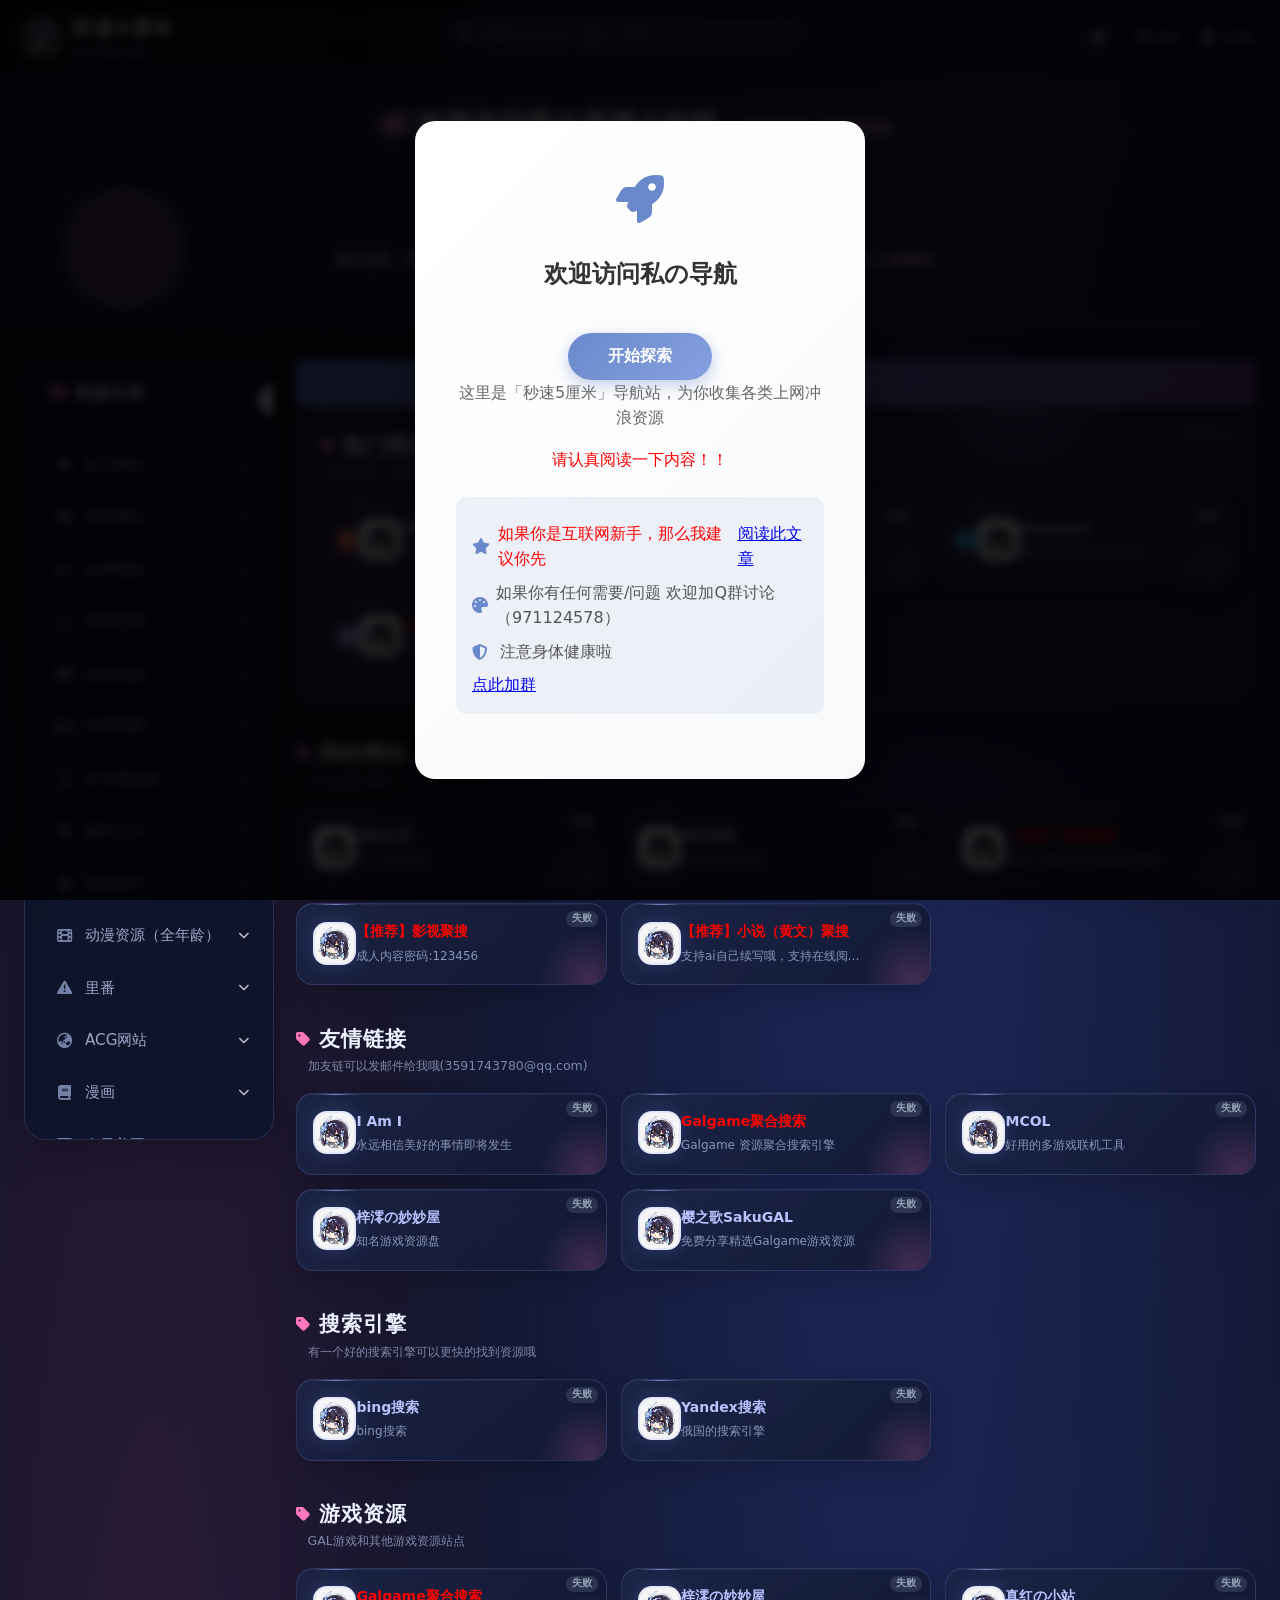
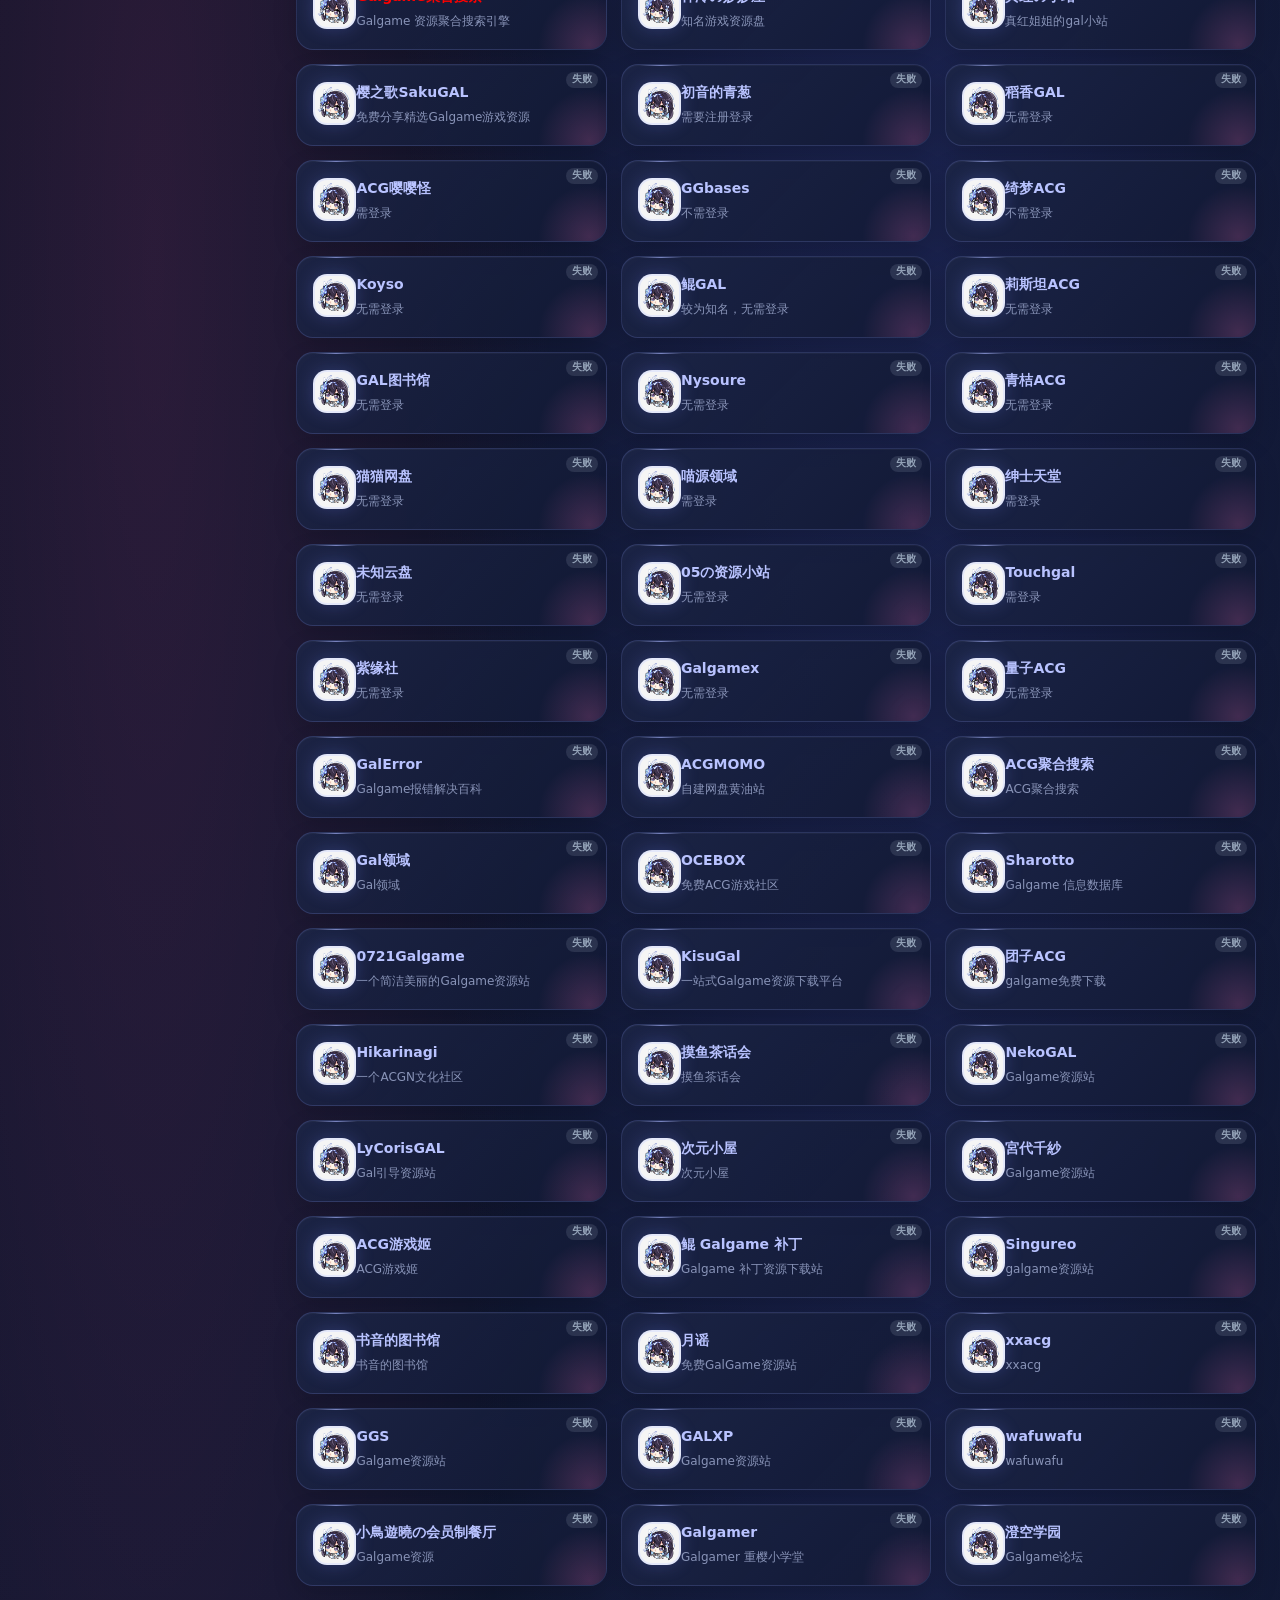
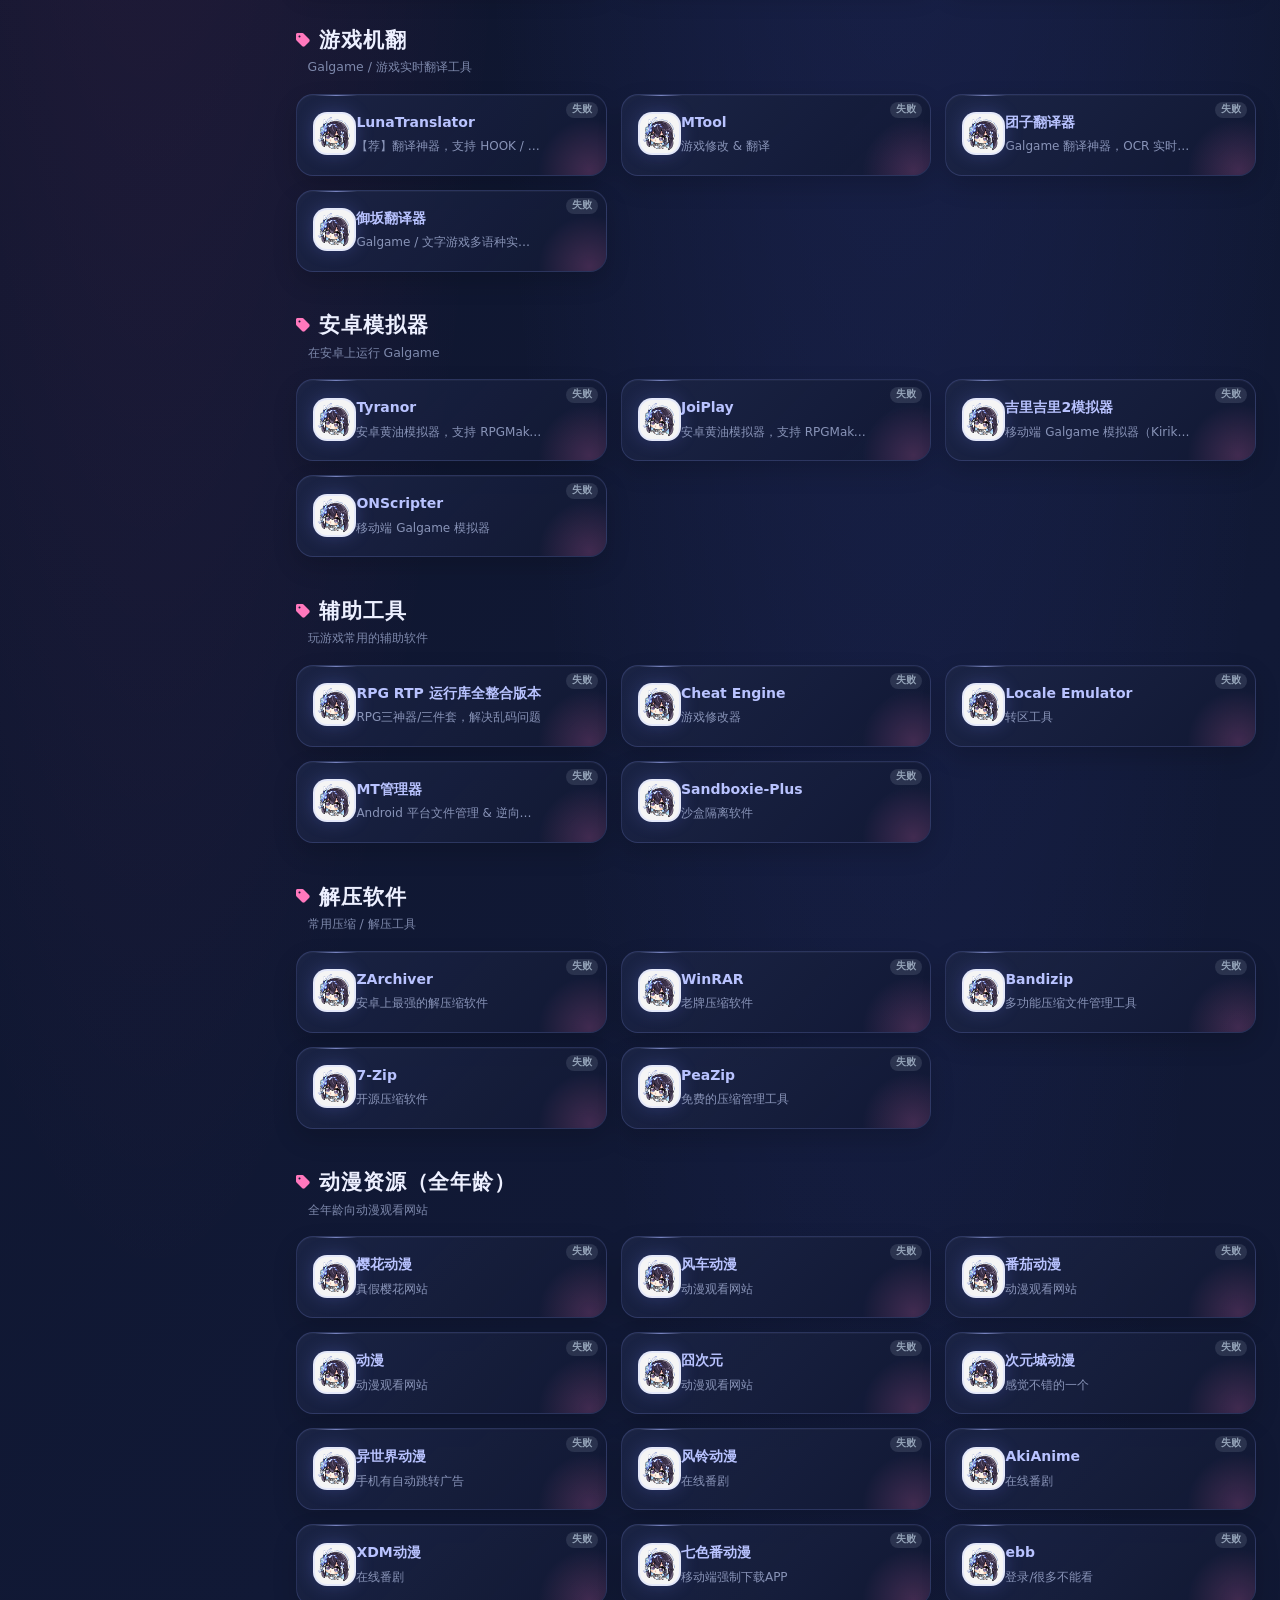
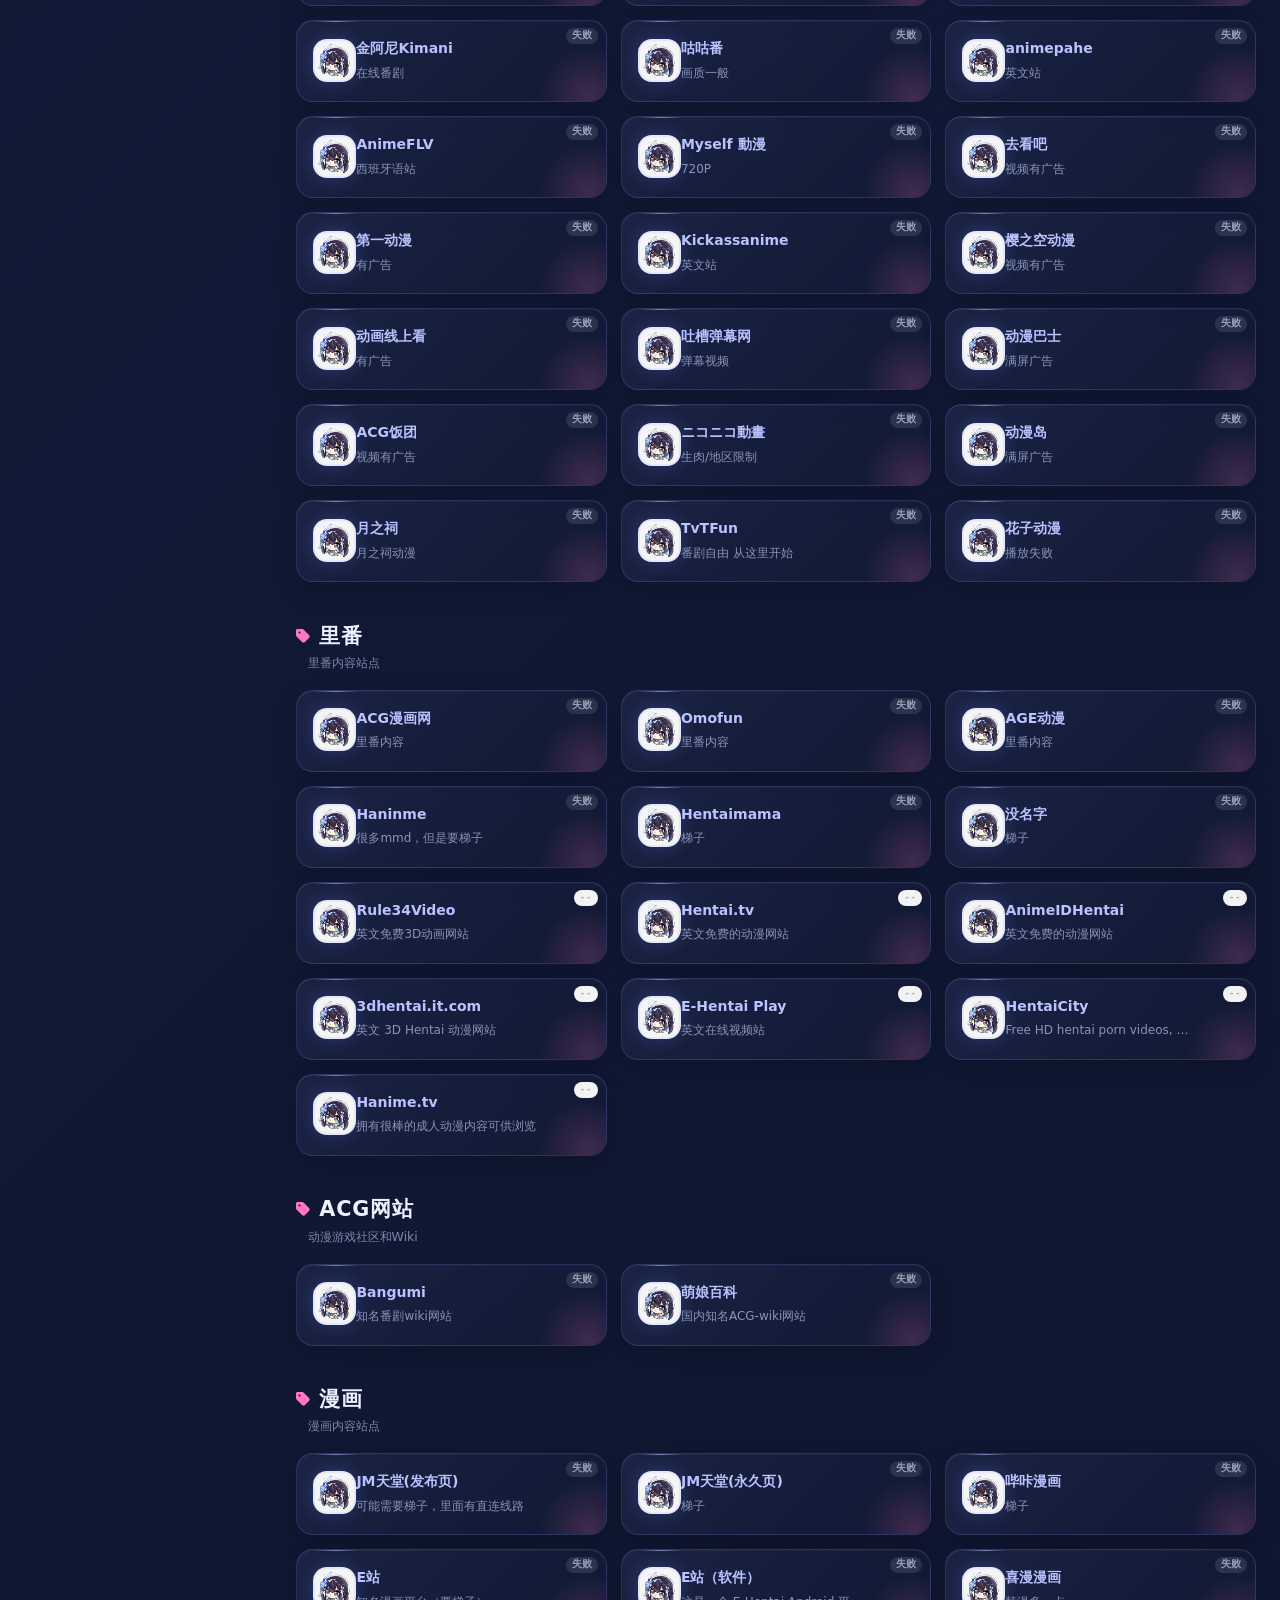
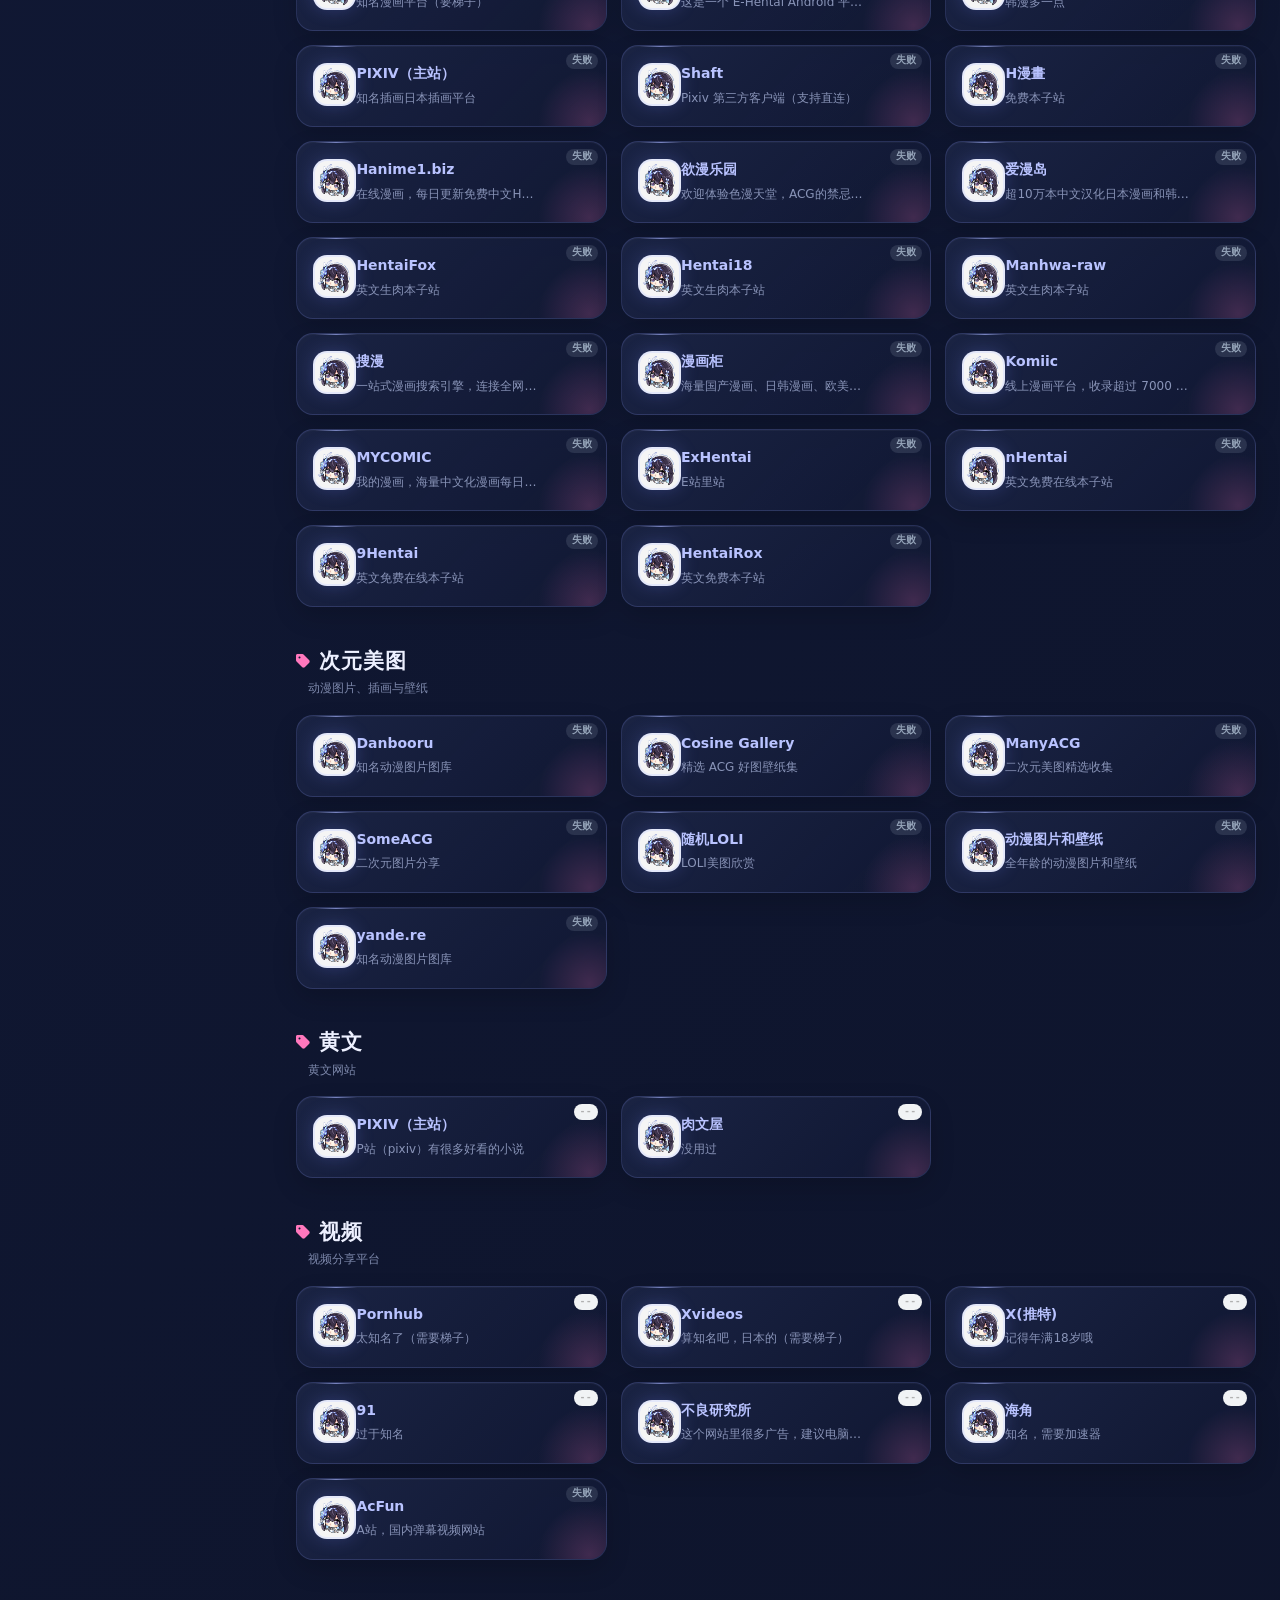
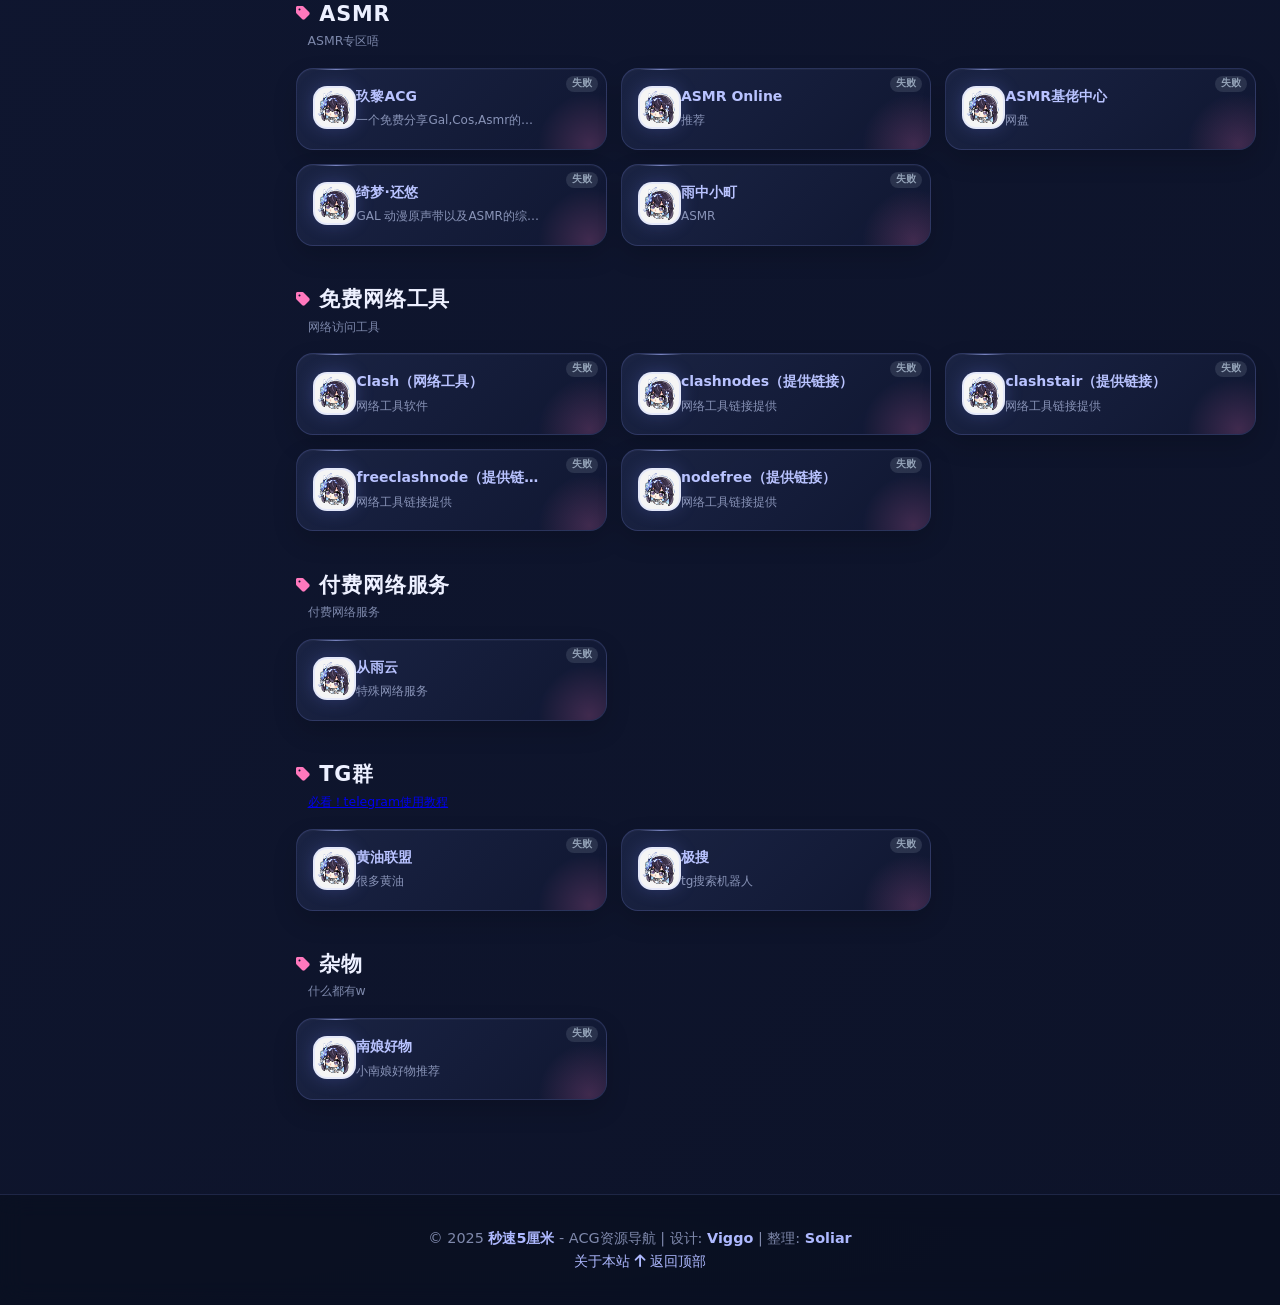
==== commit ca9aba8d: "修复图片缺少 alt 属性（必应 SEO 检测） - index.html：访客统计器图片补充 alt=网站总访问次数统计 - zanzhu.html：不蒜子统计图标补充 alt=不蒜子网站统计" ====
--- a/index.html
+++ b/index.html
@@ -2378,7 +2378,7 @@
             <!-- 访问统计 -->
             <div class="visit-stats">
                 <div class="stats-label">网站总访问次数</div>
-                <img src="https://w.saobby.com/w/3h7z7kmp">
+                <img src="https://w.saobby.com/w/3h7z7kmp" alt="网站总访问次数统计">
             </div>
             
             <!-- 关于链接 -->
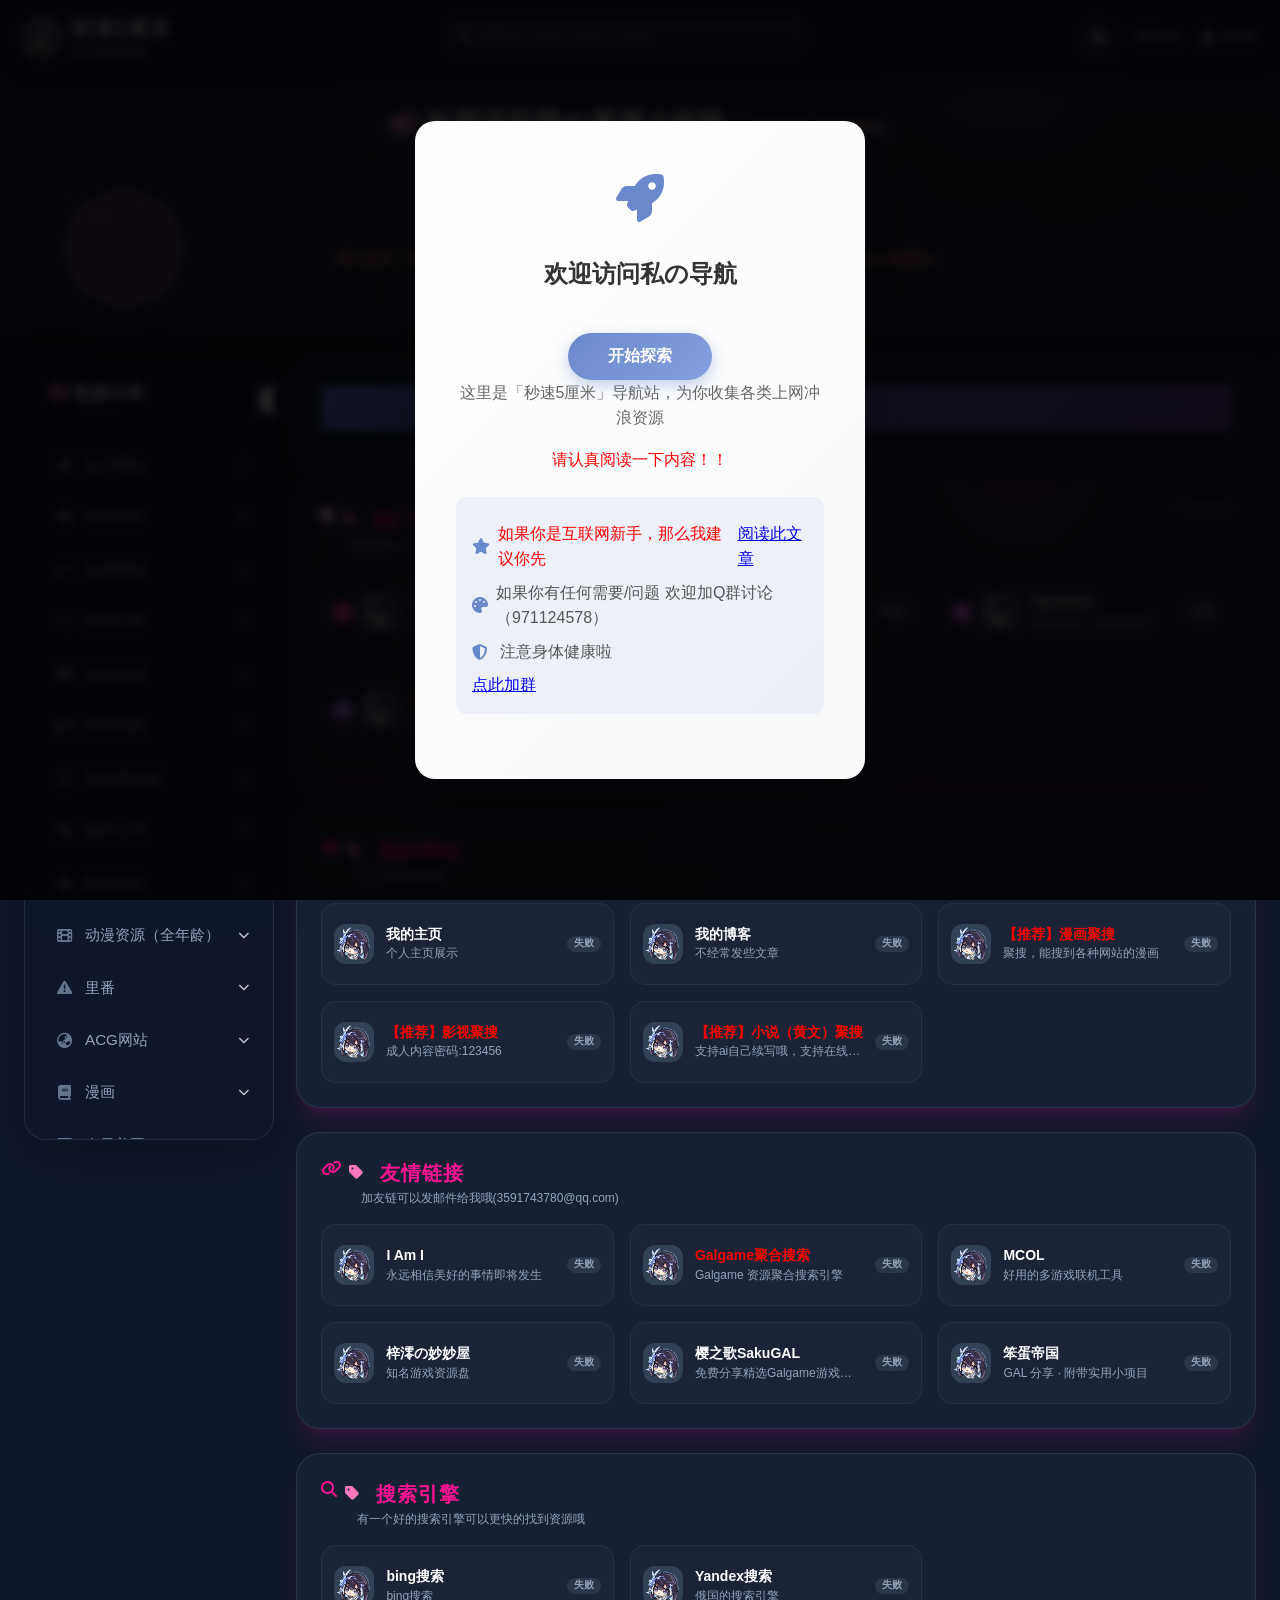
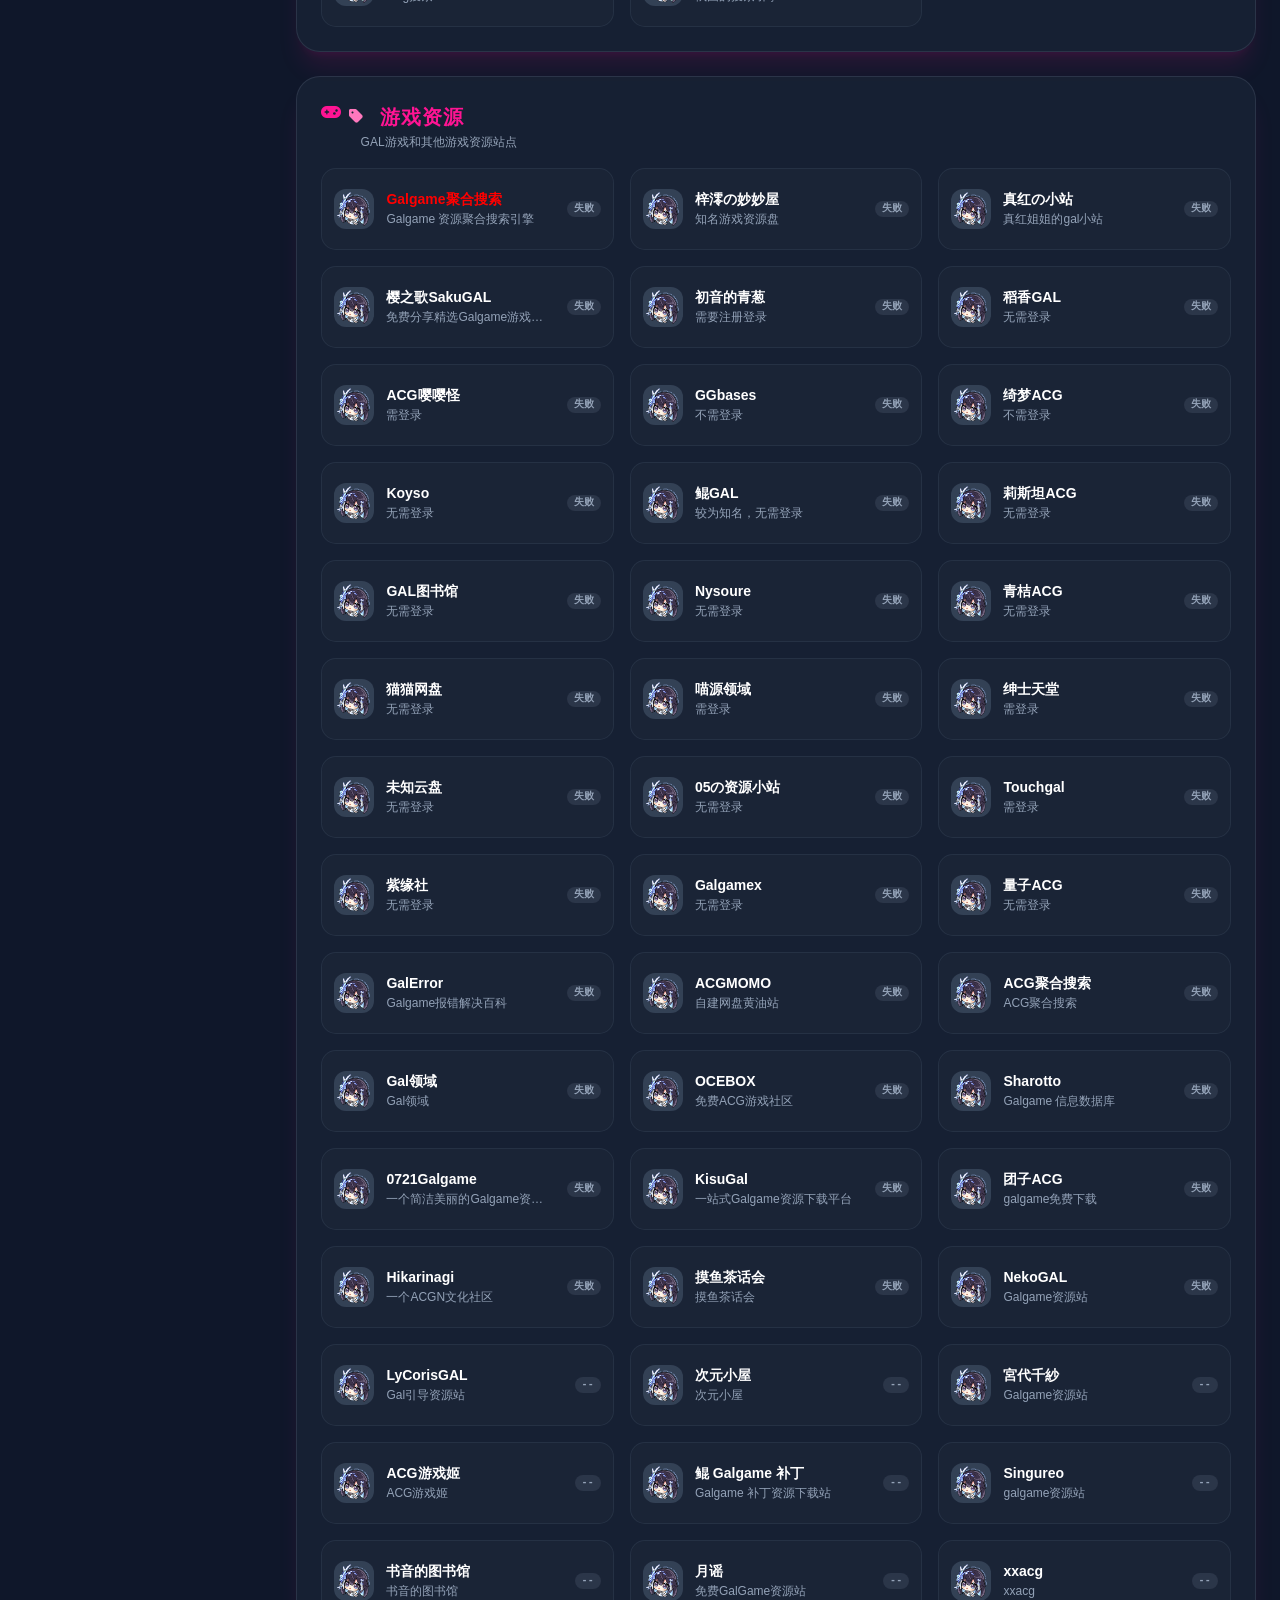
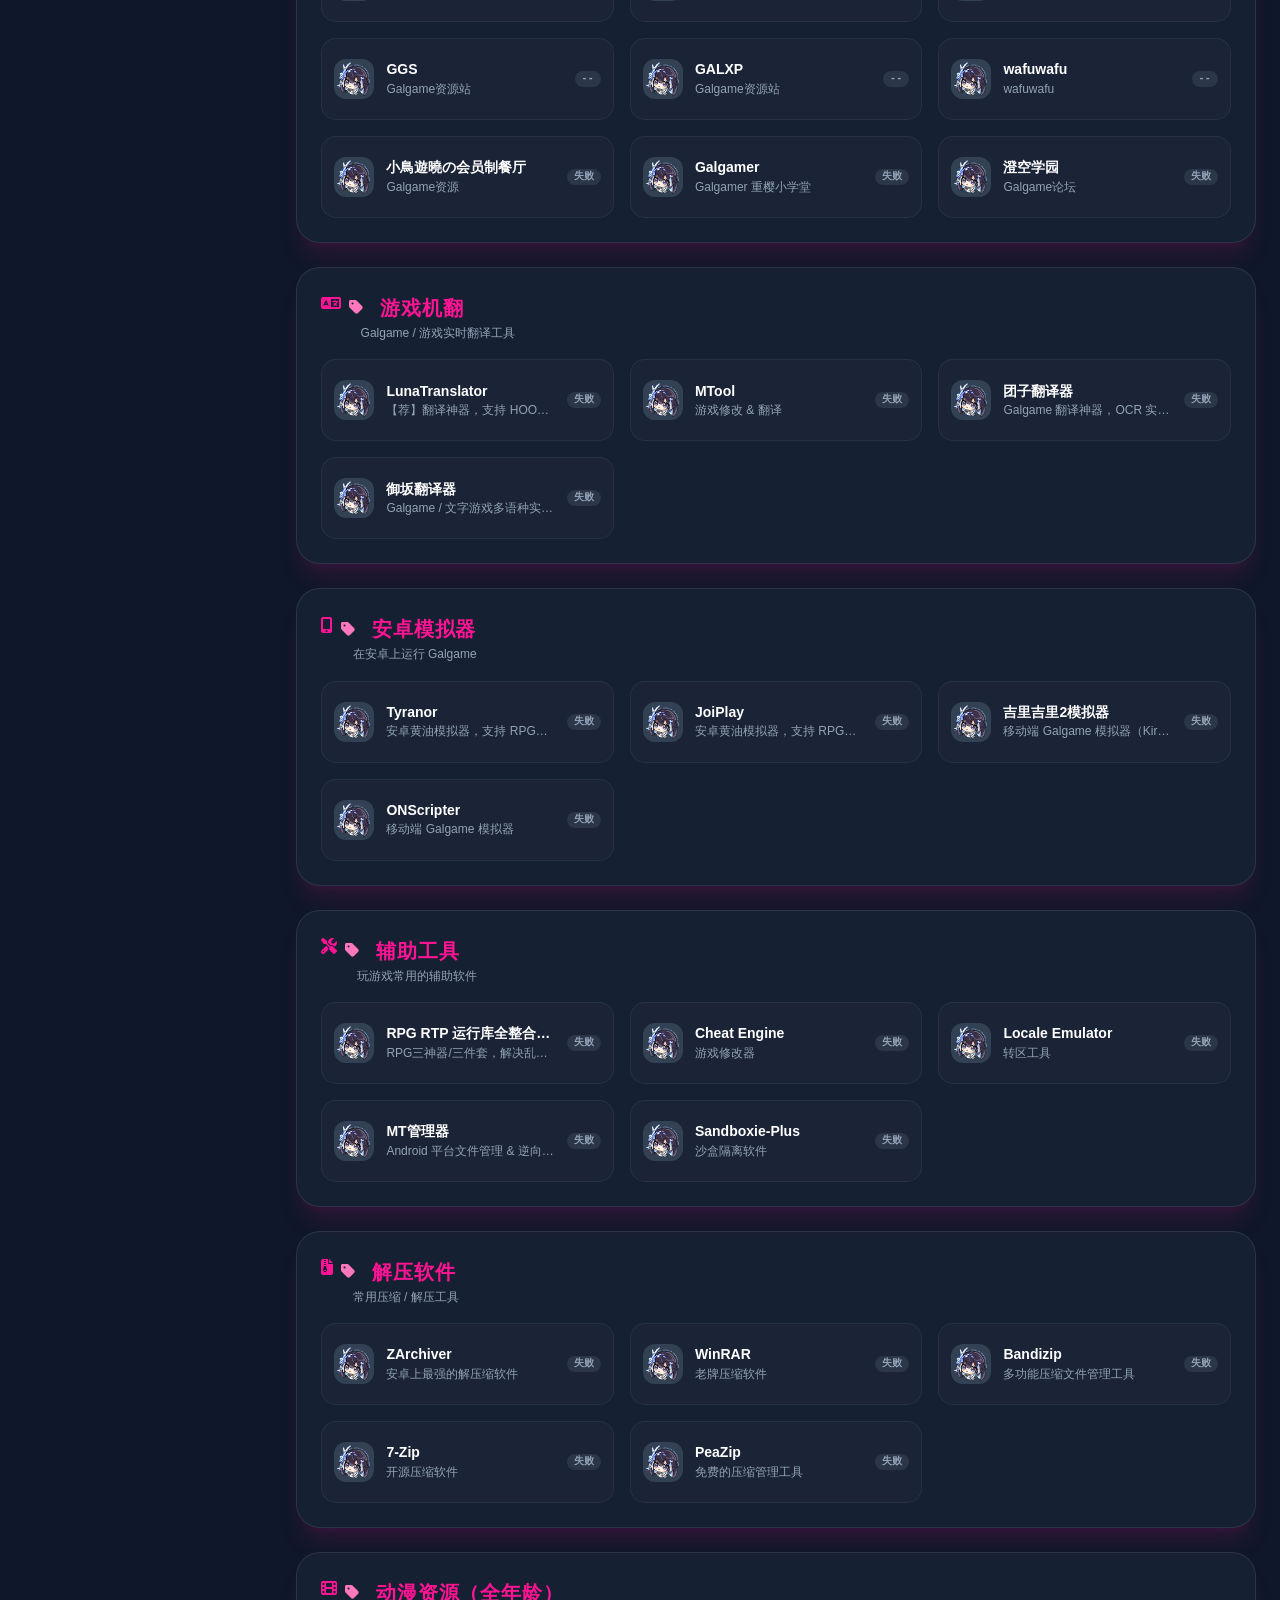
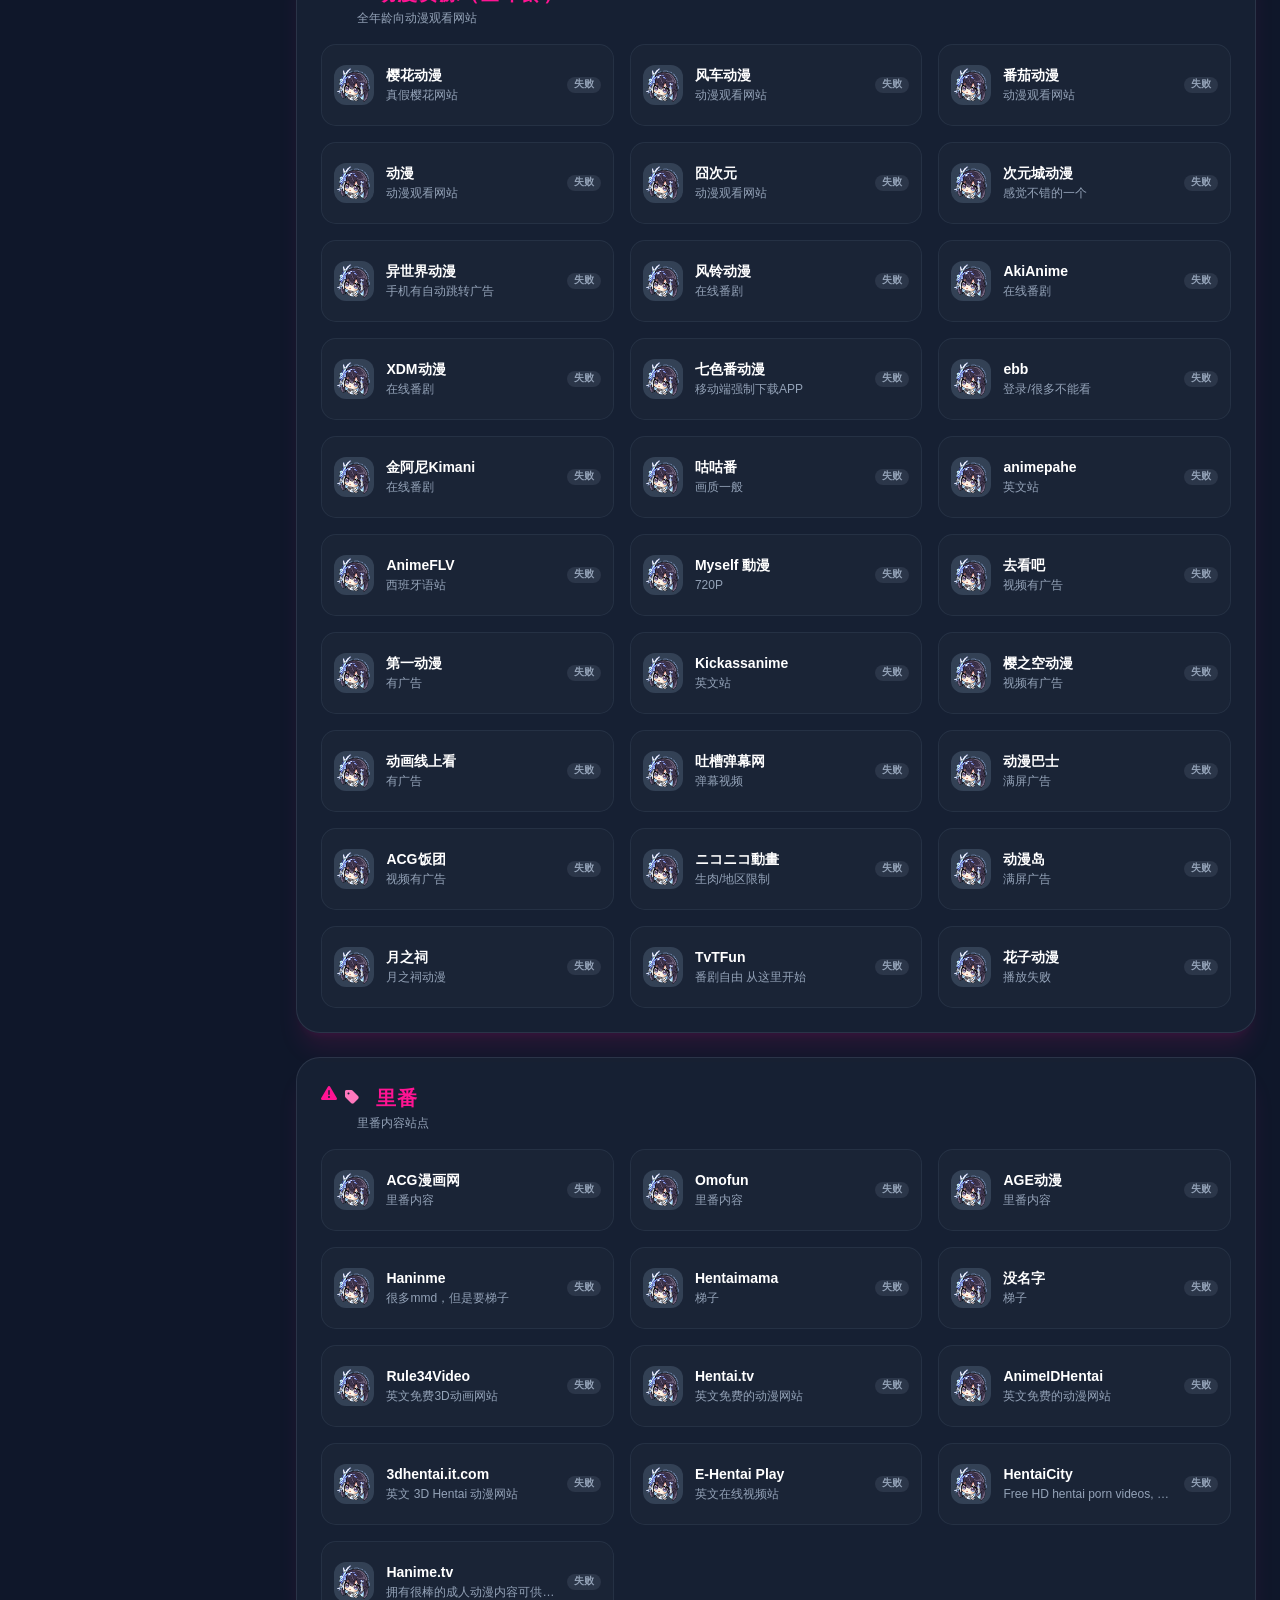
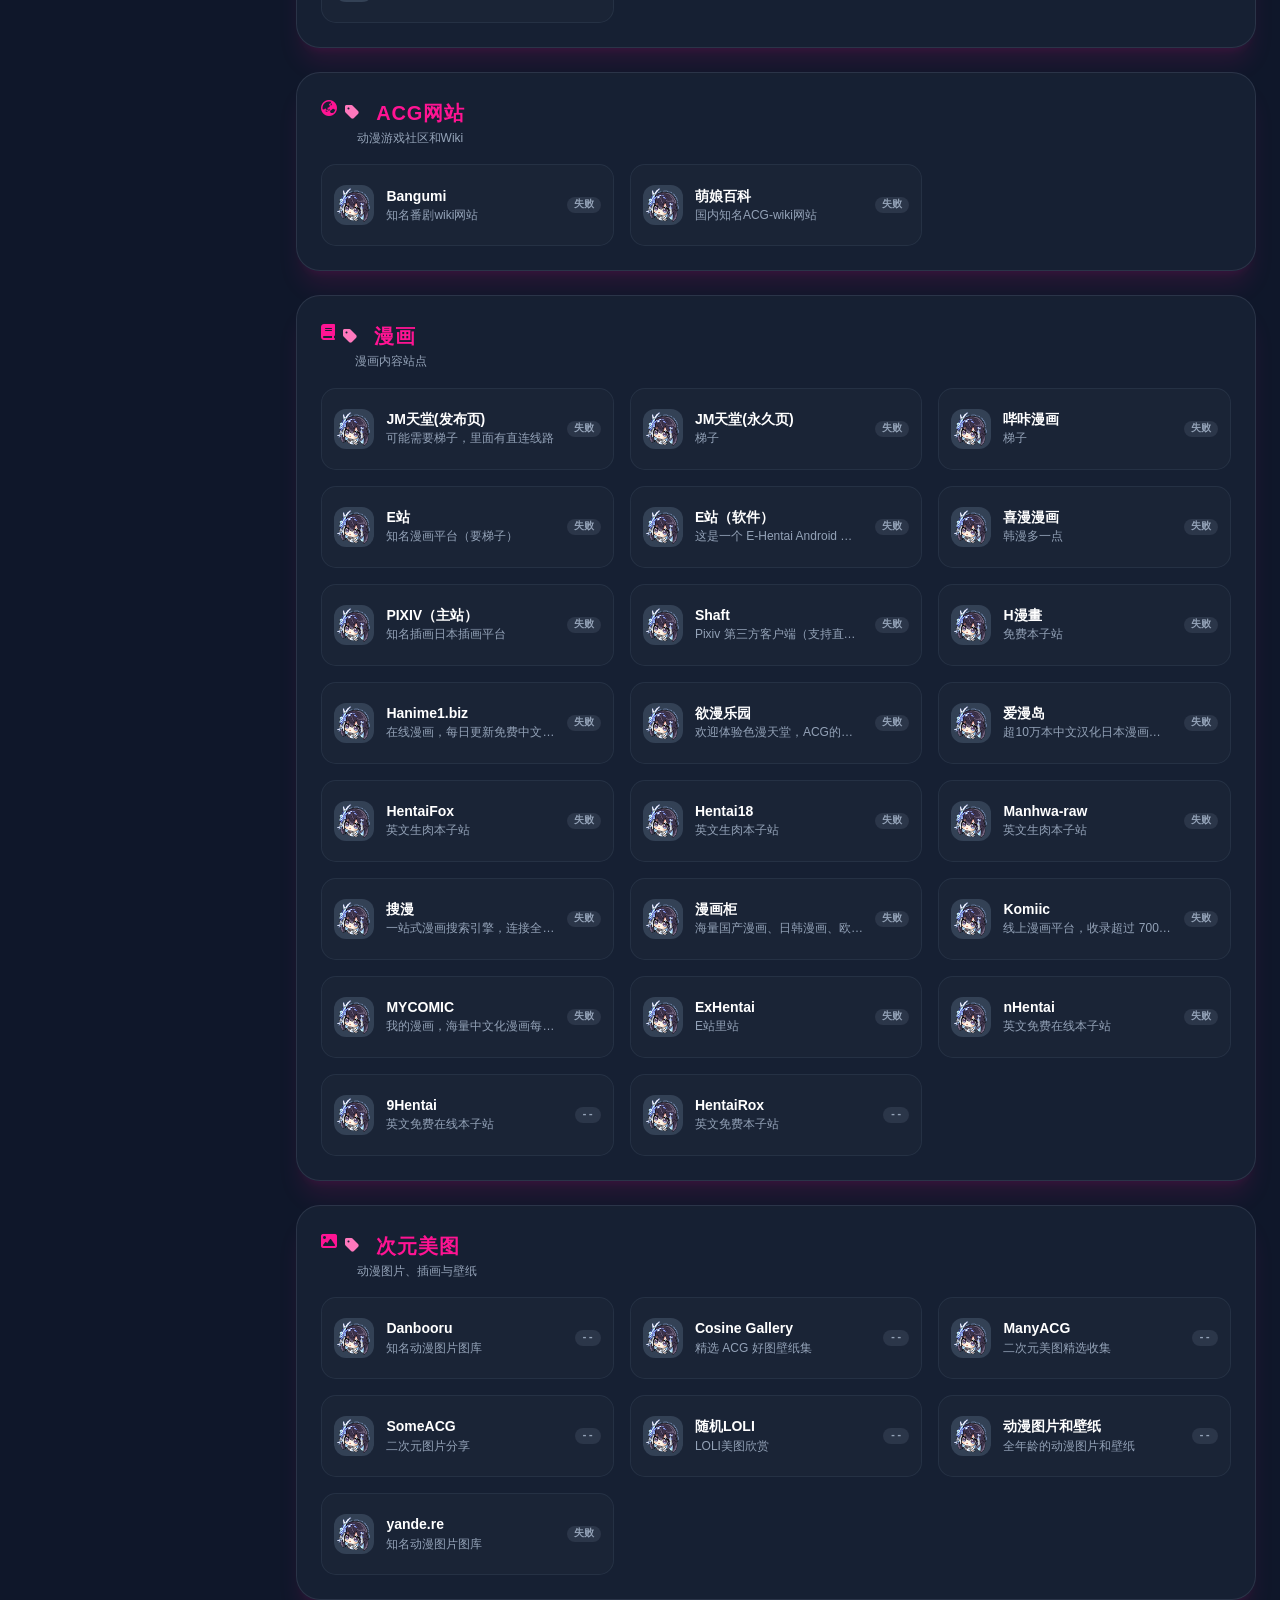
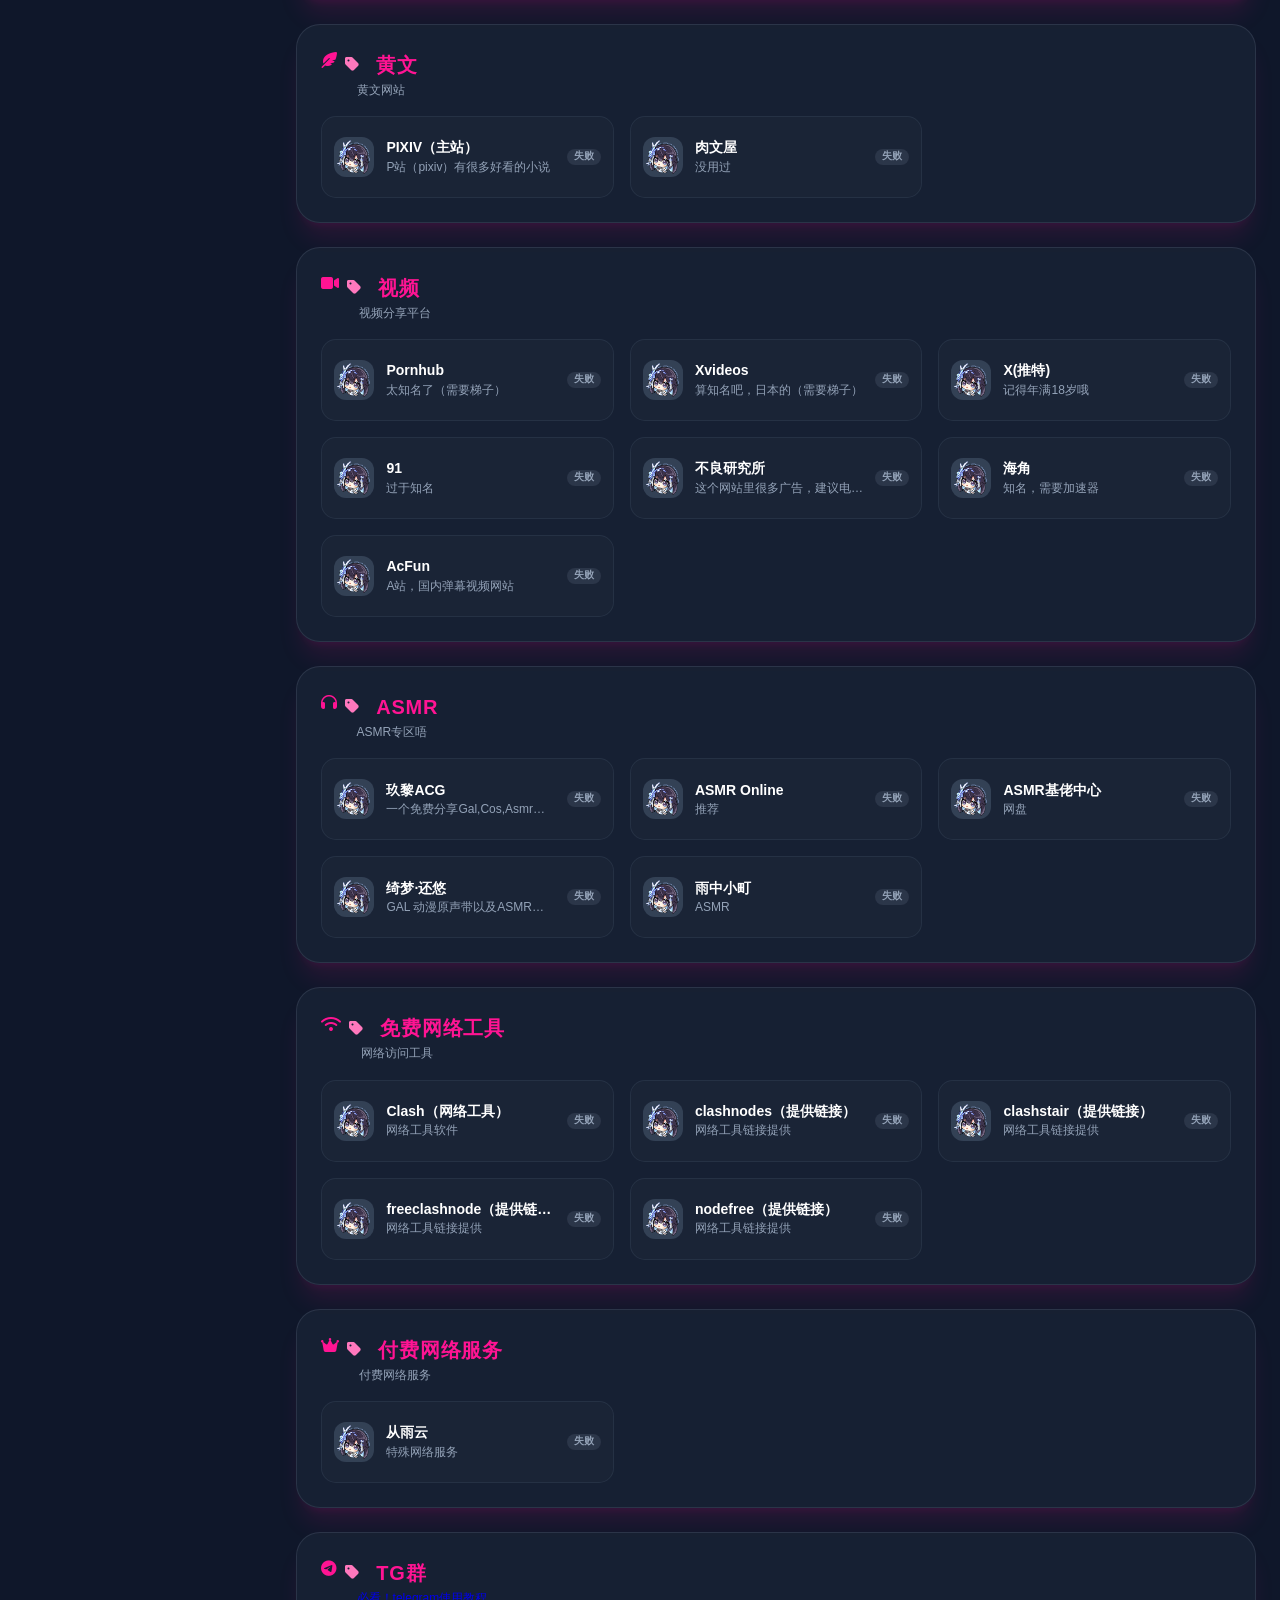
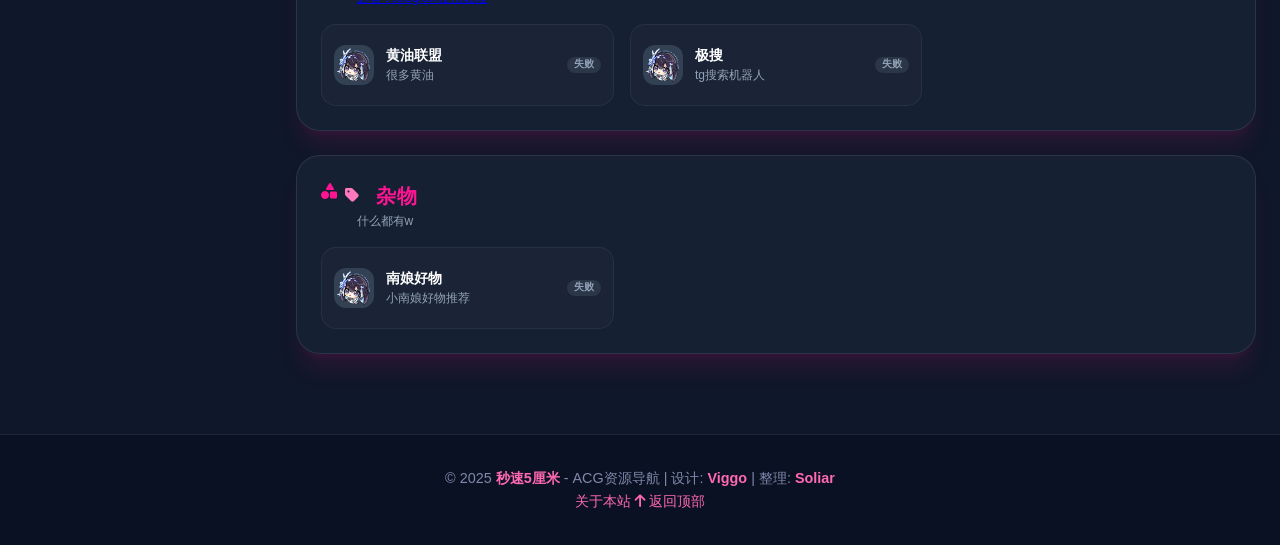
==== commit 168983a5: "feat: 复刻 SearchGal 卡片与背景纹样，修复访问量统计接口 - 卡片按 SearchGal 真实 DOM 复刻：flex 横排、p-3、rounded-xl、   slate-800/5" ====
--- a/index.html
+++ b/index.html
@@ -2078,6 +2078,630 @@
     @media (max-width: 768px) {
         .theme-toggle { width: 34px; height: 34px; flex-basis: 34px; font-size: .86rem; }
     }
+
+    /* =========================================================
+       SearchGal 风格主题 · 艳粉 × 石板灰
+       配色/圆角/字体参照 searchgal.top 的设计语言
+       ========================================================= */
+    :root {
+        --sg-brand: #ff1493;
+        --sg-brand-soft: #ff69b4;
+        --sg-purple: #d946ef;
+        --radius: 16px;
+        --radius-sm: 11px;
+    }
+
+    /* ---------- 字体 ---------- */
+    body, .logo-text h1, .section-title, .site-name, .nav-category > a,
+    .announcement-content, .main-footer, .search-input, .about-btn {
+        font-family: "Noto Sans SC", -apple-system, BlinkMacSystemFont, "PingFang SC",
+            "Hiragino Sans GB", "Microsoft YaHei", "微软雅黑", "Segoe UI", Roboto,
+            Helvetica, Arial, sans-serif;
+    }
+
+    /* ---------- 暗色（默认） ---------- */
+    :root {
+        --primary-color: #e2e8f0;
+        --primary-light: #ff69b4;
+        --accent-color: #ff1493;
+        --text-color: #e2e8f0;
+        --text-light: #94a3b8;
+        --bg-color: #0f172a;
+        --card-bg: rgba(30, 41, 59, .72);
+        --sidebar-bg: rgba(15, 23, 42, .8);
+        --border-color: rgba(148, 163, 184, .18);
+        --shadow-hover: 0 18px 40px -18px rgba(255, 20, 147, .45);
+    }
+
+    html { background: #0f172a; }
+
+    body {
+        color: #e2e8f0;
+        background:
+            radial-gradient(ellipse at 20% 30%, rgba(255, 20, 147, .10) 0%, transparent 50%),
+            radial-gradient(ellipse at 80% 70%, rgba(168, 85, 247, .08) 0%, transparent 50%),
+            radial-gradient(ellipse at 50% 50%, rgba(59, 130, 246, .06) 0%, transparent 60%),
+            linear-gradient(135deg, #0f172a 0%, #1e293b 100%);
+        background-attachment: fixed;
+        min-height: 100vh;
+        animation: sgFadeIn .4s ease-out both;
+    }
+
+    @keyframes sgFadeIn {
+        from { opacity: 0; }
+        to { opacity: 1; }
+    }
+
+    /* 背景纹理层：与 searchgal.top 完全相同的 SVG 纹样（暗色 #ff69b4 / 0.015） */
+    body::before {
+        opacity: .3;
+        background-image: url("data:image/svg+xml,%3Csvg xmlns='http://www.w3.org/2000/svg' width='192' height='192' viewBox='0 0 192 192'%3E%3Cpath fill='%23ff69b4' fill-opacity='0.015' d='M192 15v2a11 11 0 0 0-11 11c0 1.94 1.16 4.75 2.53 6.11l2.36 2.36a6.93 6.93 0 0 1 1.22 7.56l-.43.84a8.08 8.08 0 0 1-6.66 4.13H145v35.02a6.1 6.1 0 0 0 3.03 4.87l.84.43c1.58.79 4 .4 5.24-.85l2.36-2.36a12.04 12.04 0 0 1 7.51-3.11 13 13 0 1 1 .02 26 12 12 0 0 1-7.53-3.11l-2.36-2.36a4.93 4.93 0 0 0-5.24-.85l-.84.43a6.1 6.1 0 0 0-3.03 4.87V143h35.02a8.08 8.08 0 0 1 6.66 4.13l.43.84a6.91 6.91 0 0 1-1.22 7.56l-2.36 2.36A10.06 10.06 0 0 0 181 164a11 11 0 0 0 11 11v2a13 13 0 0 1-13-13 12 12 0 0 1 3.11-7.53l-2.36-2.36a4.93 4.93 0 0 0 .85-5.24l-.43-.84a6.1 6.1 0 0 0-4.87-3.03H145v35.02a8.08 8.08 0 0 1-4.13 6.66l-.84.43a6.91 6.91 0 0 1-7.56-1.22l-2.36-2.36A10.06 10.06 0 0 0 124 181a11 11 0 0 0-11 11h-2a13 13 0 0 1 13-13c2.47 0 5.79 1.37 7.53 3.11l2.36 2.36a4.94 4.94 0 0 0 5.24.85l.84-.43a6.1 6.1 0 0 0 3.03-4.87V145h-35.02a8.08 8.08 0 0 1-6.66-4.13l-.43-.84a6.91 6.91 0 0 1 1.22-7.56l2.36-2.36A10.06 10.06 0 0 0 107 124a11 11 0 0 0-22 0c0 1.94 1.16 4.75 2.53 6.11l2.36 2.36a6.93 6.93 0 0 1 1.22 7.56l-.43.84a8.08 8.08 0 0 1-6.66 4.13H49v35.02a6.1 6.1 0 0 0 3.03 4.87l.84.43c1.58.79 4 .4 5.24-.85l2.36-2.36a12.04 12.04 0 0 1 7.51-3.11A13 13 0 0 1 81 192h-2a11 11 0 0 0-11-11c-1.94 0-4.75 1.16-6.11 2.53l-2.36 2.36a6.93 6.93 0 0 1-7.56 1.22l-.84-.43a8.08 8.08 0 0 1-4.13-6.66V145H11.98a6.1 6.1 0 0 0-4.87 3.03l-.43.84c-.79 1.58-.4 4 .85 5.24l2.36 2.36a12.04 12.04 0 0 1 3.11 7.51A13 13 0 0 1 0 177v-2a11 11 0 0 0 11-11c0-1.94-1.16-4.75-2.53-6.11l-2.36-2.36a6.93 6.93 0 0 1-1.22-7.56l.43-.84a8.08 8.08 0 0 1 6.66-4.13H47v-35.02a6.1 6.1 0 0 0-3.03-4.87l-.84-.43c-1.59-.8-4-.4-5.24.85l-2.36 2.36A12 12 0 0 1 28 109a13 13 0 1 1 0-26c2.47 0 5.79 1.37 7.53 3.11l2.36 2.36a4.94 4.94 0 0 0 5.24.85l.84-.43A6.1 6.1 0 0 0 47 84.02V49H11.98a8.08 8.08 0 0 1-6.66-4.13l-.43-.84a6.91 6.91 0 0 1 1.22-7.56l2.36-2.36A10.06 10.06 0 0 0 11 28 11 11 0 0 0 0 17v-2a13 13 0 0 1 13 13c0 2.47-1.37 5.79-3.11 7.53l-2.36 2.36a4.94 4.94 0 0 0-.85 5.24l.43.84A6.1 6.1 0 0 0 11.98 47H47V11.98a8.08 8.08 0 0 1 4.13-6.66l.84-.43a6.91 6.91 0 0 1 7.56 1.22l2.36 2.36A10.06 10.06 0 0 0 68 11 11 11 0 0 0 79 0h2a13 13 0 0 1-13 13 12 12 0 0 1-7.53-3.11l-2.36-2.36a4.93 4.93 0 0 0-5.24-.85l-.84.43A6.1 6.1 0 0 0 49 11.98V47h35.02a8.08 8.08 0 0 1 6.66 4.13l.43.84a6.91 6.91 0 0 1-1.22 7.56l-2.36 2.36A10.06 10.06 0 0 0 85 68a11 11 0 0 0 22 0c0-1.94-1.16-4.75-2.53-6.11l-2.36-2.36a6.93 6.93 0 0 1-1.22-7.56l.43-.84a8.08 8.08 0 0 1 6.66-4.13H143V11.98a6.1 6.1 0 0 0-3.03-4.87l-.84-.43c-1.59-.8-4-.4-5.24.85l-2.36 2.36A12 12 0 0 1 124 13a13 13 0 0 1-13-13h2a11 11 0 0 0 11 11c1.94 0 4.75-1.16 6.11-2.53l2.36-2.36a6.93 6.93 0 0 1 7.56-1.22l.84.43a8.08 8.08 0 0 1 4.13 6.66V47h35.02a6.1 6.1 0 0 0 4.87-3.03l.43-.84c.8-1.59.4-4-.85-5.24l-2.36-2.36A12 12 0 0 1 179 28a13 13 0 0 1 13-13zM84.02 143a6.1 6.1 0 0 0 4.87-3.03l.43-.84c.8-1.59.4-4-.85-5.24l-2.36-2.36A12 12 0 0 1 83 124a13 13 0 1 1 26 0c0 2.47-1.37 5.79-3.11 7.53l-2.36 2.36a4.94 4.94 0 0 0-.85 5.24l.43.84a6.1 6.1 0 0 0 4.87 3.03H143v-35.02a8.08 8.08 0 0 1 4.13-6.66l.84-.43a6.91 6.91 0 0 1 7.56 1.22l2.36 2.36A10.06 10.06 0 0 0 164 107a11 11 0 0 0 0-22c-1.94 0-4.75 1.16-6.11 2.53l-2.36 2.36a6.93 6.93 0 0 1-7.56 1.22l-.84-.43a8.08 8.08 0 0 1-4.13-6.66V49h-35.02a6.1 6.1 0 0 0-4.87 3.03l-.43.84c-.79 1.58-.4 4 .85 5.24l2.36 2.36a12.04 12.04 0 0 1 3.11 7.51A13 13 0 1 1 83 68a12 12 0 0 1 3.11-7.53l2.36-2.36a4.93 4.93 0 0 0 .85-5.24l-.43-.84A6.1 6.1 0 0 0 84.02 49H49v35.02a8.08 8.08 0 0 1-4.13 6.66l-.84.43a6.91 6.91 0 0 1-7.56-1.22l-2.36-2.36A10.06 10.06 0 0 0 28 85a11 11 0 0 0 0 22c1.94 0 4.75-1.16 6.11-2.53l2.36-2.36a6.93 6.93 0 0 1 7.56-1.22l.84.43a8.08 8.08 0 0 1 4.13 6.66V143h35.02z'%3E%3C/path%3E%3C/svg%3E");
+        background-size: 192px 192px;
+        background-position: center;
+        mask-image: none;
+        -webkit-mask-image: none;
+    }
+
+    /* 去掉原来的同心圆装饰 */
+    body::after { display: none; }
+
+    /* ---------- 顶栏 ---------- */
+    .top-header {
+        background: rgba(15, 23, 42, .72);
+        border-bottom-color: rgba(148, 163, 184, .16);
+        box-shadow: 0 8px 28px rgba(2, 6, 23, .5);
+        backdrop-filter: blur(14px);
+        -webkit-backdrop-filter: blur(14px);
+    }
+
+    .logo-text h1 { color: #e2e8f0; }
+    .logo-text p { color: #94a3b8; }
+
+    .header-search {
+        background: rgba(30, 41, 59, .78);
+        border-color: rgba(148, 163, 184, .2);
+    }
+    .header-search .search-input { color: #e2e8f0; }
+    .header-search .search-input::placeholder { color: #64748b; }
+    .header-search .search-icon { color: #94a3b8; }
+    .header-search:focus-within {
+        border-color: rgba(255, 20, 147, .6);
+        background: rgba(30, 41, 59, .95);
+        box-shadow: 0 0 0 3px rgba(255, 20, 147, .16);
+    }
+
+    .header-links a { color: #94a3b8; }
+    .header-links a:hover { color: #ff1493; }
+
+    .theme-toggle {
+        color: #cbd5e1;
+        background: rgba(148, 163, 184, .1);
+        border-color: rgba(148, 163, 184, .2);
+    }
+    .theme-toggle:hover { color: #fff; background: rgba(255, 20, 147, .22); }
+
+    /* ---------- 公告 ---------- */
+    .announcement-bar {
+        background: rgba(30, 41, 59, .55);
+        border-bottom-color: rgba(148, 163, 184, .14);
+    }
+    .announcement-line, .announcement-content { color: #94a3b8; }
+    .announcement-lead { color: #e2e8f0; }
+    .announcement-content a { color: #ff69b4; }
+    .announcement-warn { color: #fb7185; }
+    .announcement-note { color: #94a3b8; }
+
+    /* ---------- 侧边栏 ---------- */
+    .sidebar {
+        background: rgba(15, 23, 42, .8);
+        border-color: rgba(148, 163, 184, .16);
+    }
+    .sidebar-header h2 { color: #e2e8f0; }
+    .sidebar-header { border-bottom-color: rgba(148, 163, 184, .14); }
+    .nav-category > a { color: #94a3b8; }
+    .nav-category > a:hover { color: #fff; background: rgba(255, 20, 147, .1); }
+    .nav-category.active > a {
+        color: #ff69b4;
+        background: linear-gradient(90deg, rgba(255, 20, 147, .18), rgba(255, 20, 147, .02));
+    }
+    .nav-category > a i:first-child { color: #64748b; }
+    .nav-category > a:hover i:first-child,
+    .nav-category.active > a i:first-child { color: #ff1493; }
+
+    .visit-stats { color: #94a3b8; border-top-color: rgba(148, 163, 184, .14); }
+    .about-link { border-top-color: rgba(148, 163, 184, .14); }
+    .about-btn { color: #cbd5e1; }
+    .about-btn:hover { color: #ff1493; }
+
+    /* ---------- 分区标题 ---------- */
+    .section-title { color: #e2e8f0; }
+    .section-subtitle { color: #64748b; }
+    .section-icon { background: rgba(255, 20, 147, .14); color: #ff69b4; }
+
+    /* ---------- 站点卡片 ---------- */
+    .site-card {
+        background: rgba(30, 41, 59, .72);
+        border-color: rgba(148, 163, 184, .18);
+        border-radius: var(--radius);
+        backdrop-filter: blur(6px);
+        -webkit-backdrop-filter: blur(6px);
+    }
+    .site-card::after {
+        background: linear-gradient(90deg, transparent, rgba(255, 20, 147, .55), transparent);
+    }
+    .site-card:hover {
+        border-color: rgba(255, 20, 147, .55);
+        box-shadow: 0 18px 40px -18px rgba(255, 20, 147, .5);
+    }
+
+    .site-icon { border-color: rgba(148, 163, 184, .3); box-shadow: 0 0 14px rgba(255, 20, 147, .14); }
+    .site-name { color: #f1f5f9; }
+    .site-desc { color: #94a3b8; }
+
+    .ping-badge { background: rgba(148, 163, 184, .14); color: #94a3b8; }
+    .visit-count { background: rgba(255, 20, 147, .14); color: #ff69b4; }
+    .visit-count.visit-hot { background: rgba(255, 20, 147, .22); color: #ff8fc0; }
+
+    /* ---------- 热门网站 ---------- */
+    .section.featured-section {
+        background: linear-gradient(135deg, rgba(30, 41, 59, .9), rgba(15, 23, 42, .9));
+        border-color: rgba(255, 20, 147, .26);
+        border-radius: 22px;
+        box-shadow: 0 20px 50px rgba(2, 6, 23, .5), inset 0 1px 0 rgba(255, 255, 255, .04);
+    }
+    .section.featured-section::before {
+        background: radial-gradient(circle, rgba(255, 20, 147, .18), transparent 65%);
+    }
+    .section.featured-section::after {
+        content: "✦ 精选推荐";
+        color: rgba(255, 105, 180, .7);
+    }
+    .section.featured-section .section-icon {
+        background: linear-gradient(135deg, #ff1493, #d946ef);
+        color: #fff;
+    }
+    .section.featured-section .section-title::after {
+        background: linear-gradient(135deg, #ff1493, #d946ef);
+    }
+    .featured-card {
+        background: linear-gradient(135deg, rgba(49, 46, 78, .8), rgba(30, 41, 59, .9));
+        border-color: rgba(255, 20, 147, .22);
+    }
+    .featured-card:hover { border-color: rgba(255, 20, 147, .7); }
+
+    .hot-rank {
+        background: linear-gradient(135deg, #ff1493, #ff69b4);
+        box-shadow: 0 4px 14px rgba(255, 20, 147, .38);
+    }
+    .hot-rank.rank-1 { background: linear-gradient(135deg, #ff1493, #ff5fa2); }
+    .hot-rank.rank-2 { background: linear-gradient(135deg, #ff69b4, #ff8fc0); }
+    .hot-rank.rank-3 { background: linear-gradient(135deg, #d946ef, #e879f9); }
+    .hot-rank.rank-4 { background: linear-gradient(135deg, #a855f7, #c084fc); }
+
+    /* ---------- 页脚 ---------- */
+    .main-footer {
+        background: rgba(8, 13, 29, .55);
+        color: #7f89ac;
+        border-top-color: rgba(148, 163, 184, .14);
+    }
+    .main-footer a { color: #ff69b4; }
+
+    /* ---------- 滚动条 / 选中高亮 ---------- */
+    ::-webkit-scrollbar { width: 12px; height: 12px; }
+    ::-webkit-scrollbar-track { background: rgba(15, 23, 42, .5); border-radius: 10px; }
+    ::-webkit-scrollbar-thumb {
+        background: linear-gradient(180deg, #ff1493 0%, #ff69b4 50%, #d946ef 100%);
+        border-radius: 10px;
+        border: 2px solid rgba(15, 23, 42, .6);
+    }
+    ::-webkit-scrollbar-thumb:hover {
+        background: linear-gradient(180deg, #ff69b4 0%, #ff1493 50%, #e879f9 100%);
+    }
+    ::selection { background: rgba(255, 20, 147, .35); color: #fff; }
+
+    /* =========================================================
+       浅色模式
+       ========================================================= */
+    body.light-theme {
+        --primary-color: #1d1b1e;
+        --text-color: #1d1b1e;
+        --text-light: #64748b;
+        --bg-color: #f8fafc;
+        --card-bg: rgba(255, 255, 255, .86);
+        --sidebar-bg: rgba(255, 255, 255, .82);
+        --border-color: rgba(148, 163, 184, .28);
+        --accent-color: #ff1493;
+        color: #1d1b1e;
+        background:
+            radial-gradient(ellipse at 20% 30%, rgba(255, 20, 147, .15) 0%, transparent 50%),
+            radial-gradient(ellipse at 80% 70%, rgba(168, 85, 247, .12) 0%, transparent 50%),
+            radial-gradient(ellipse at 50% 50%, rgba(59, 130, 246, .1) 0%, transparent 60%),
+            linear-gradient(135deg, #f8fafc 0%, #e2e8f0 100%);
+        background-attachment: fixed;
+    }
+
+    body.light-theme::before {
+        opacity: .4;
+        background-image: url("data:image/svg+xml,%3Csvg xmlns='http://www.w3.org/2000/svg' width='192' height='192' viewBox='0 0 192 192'%3E%3Cpath fill='%23ff1493' fill-opacity='0.02' d='M192 15v2a11 11 0 0 0-11 11c0 1.94 1.16 4.75 2.53 6.11l2.36 2.36a6.93 6.93 0 0 1 1.22 7.56l-.43.84a8.08 8.08 0 0 1-6.66 4.13H145v35.02a6.1 6.1 0 0 0 3.03 4.87l.84.43c1.58.79 4 .4 5.24-.85l2.36-2.36a12.04 12.04 0 0 1 7.51-3.11 13 13 0 1 1 .02 26 12 12 0 0 1-7.53-3.11l-2.36-2.36a4.93 4.93 0 0 0-5.24-.85l-.84.43a6.1 6.1 0 0 0-3.03 4.87V143h35.02a8.08 8.08 0 0 1 6.66 4.13l.43.84a6.91 6.91 0 0 1-1.22 7.56l-2.36 2.36A10.06 10.06 0 0 0 181 164a11 11 0 0 0 11 11v2a13 13 0 0 1-13-13 12 12 0 0 1 3.11-7.53l-2.36-2.36a4.93 4.93 0 0 0 .85-5.24l-.43-.84a6.1 6.1 0 0 0-4.87-3.03H145v35.02a8.08 8.08 0 0 1-4.13 6.66l-.84.43a6.91 6.91 0 0 1-7.56-1.22l-2.36-2.36A10.06 10.06 0 0 0 124 181a11 11 0 0 0-11 11h-2a13 13 0 0 1 13-13c2.47 0 5.79 1.37 7.53 3.11l2.36 2.36a4.94 4.94 0 0 0 5.24.85l.84-.43a6.1 6.1 0 0 0 3.03-4.87V145h-35.02a8.08 8.08 0 0 1-6.66-4.13l-.43-.84a6.91 6.91 0 0 1 1.22-7.56l2.36-2.36A10.06 10.06 0 0 0 107 124a11 11 0 0 0-22 0c0 1.94 1.16 4.75 2.53 6.11l2.36 2.36a6.93 6.93 0 0 1 1.22 7.56l-.43.84a8.08 8.08 0 0 1-6.66 4.13H49v35.02a6.1 6.1 0 0 0 3.03 4.87l.84.43c1.58.79 4 .4 5.24-.85l2.36-2.36a12.04 12.04 0 0 1 7.51-3.11A13 13 0 0 1 81 192h-2a11 11 0 0 0-11-11c-1.94 0-4.75 1.16-6.11 2.53l-2.36 2.36a6.93 6.93 0 0 1-7.56 1.22l-.84-.43a8.08 8.08 0 0 1-4.13-6.66V145H11.98a6.1 6.1 0 0 0-4.87 3.03l-.43.84c-.79 1.58-.4 4 .85 5.24l2.36 2.36a12.04 12.04 0 0 1 3.11 7.51A13 13 0 0 1 0 177v-2a11 11 0 0 0 11-11c0-1.94-1.16-4.75-2.53-6.11l-2.36-2.36a6.93 6.93 0 0 1-1.22-7.56l.43-.84a8.08 8.08 0 0 1 6.66-4.13H47v-35.02a6.1 6.1 0 0 0-3.03-4.87l-.84-.43c-1.59-.8-4-.4-5.24.85l-2.36 2.36A12 12 0 0 1 28 109a13 13 0 1 1 0-26c2.47 0 5.79 1.37 7.53 3.11l2.36 2.36a4.94 4.94 0 0 0 5.24.85l.84-.43A6.1 6.1 0 0 0 47 84.02V49H11.98a8.08 8.08 0 0 1-6.66-4.13l-.43-.84a6.91 6.91 0 0 1 1.22-7.56l2.36-2.36A10.06 10.06 0 0 0 11 28 11 11 0 0 0 0 17v-2a13 13 0 0 1 13 13c0 2.47-1.37 5.79-3.11 7.53l-2.36 2.36a4.94 4.94 0 0 0-.85 5.24l.43.84A6.1 6.1 0 0 0 11.98 47H47V11.98a8.08 8.08 0 0 1 4.13-6.66l.84-.43a6.91 6.91 0 0 1 7.56 1.22l2.36 2.36A10.06 10.06 0 0 0 68 11 11 11 0 0 0 79 0h2a13 13 0 0 1-13 13 12 12 0 0 1-7.53-3.11l-2.36-2.36a4.93 4.93 0 0 0-5.24-.85l-.84.43A6.1 6.1 0 0 0 49 11.98V47h35.02a8.08 8.08 0 0 1 6.66 4.13l.43.84a6.91 6.91 0 0 1-1.22 7.56l-2.36 2.36A10.06 10.06 0 0 0 85 68a11 11 0 0 0 22 0c0-1.94-1.16-4.75-2.53-6.11l-2.36-2.36a6.93 6.93 0 0 1-1.22-7.56l.43-.84a8.08 8.08 0 0 1 6.66-4.13H143V11.98a6.1 6.1 0 0 0-3.03-4.87l-.84-.43c-1.59-.8-4-.4-5.24.85l-2.36 2.36A12 12 0 0 1 124 13a13 13 0 0 1-13-13h2a11 11 0 0 0 11 11c1.94 0 4.75-1.16 6.11-2.53l2.36-2.36a6.93 6.93 0 0 1 7.56-1.22l.84.43a8.08 8.08 0 0 1 4.13 6.66V47h35.02a6.1 6.1 0 0 0 4.87-3.03l.43-.84c.8-1.59.4-4-.85-5.24l-2.36-2.36A12 12 0 0 1 179 28a13 13 0 0 1 13-13zM84.02 143a6.1 6.1 0 0 0 4.87-3.03l.43-.84c.8-1.59.4-4-.85-5.24l-2.36-2.36A12 12 0 0 1 83 124a13 13 0 1 1 26 0c0 2.47-1.37 5.79-3.11 7.53l-2.36 2.36a4.94 4.94 0 0 0-.85 5.24l.43.84a6.1 6.1 0 0 0 4.87 3.03H143v-35.02a8.08 8.08 0 0 1 4.13-6.66l.84-.43a6.91 6.91 0 0 1 7.56 1.22l2.36 2.36A10.06 10.06 0 0 0 164 107a11 11 0 0 0 0-22c-1.94 0-4.75 1.16-6.11 2.53l-2.36 2.36a6.93 6.93 0 0 1-7.56 1.22l-.84-.43a8.08 8.08 0 0 1-4.13-6.66V49h-35.02a6.1 6.1 0 0 0-4.87 3.03l-.43.84c-.79 1.58-.4 4 .85 5.24l2.36 2.36a12.04 12.04 0 0 1 3.11 7.51A13 13 0 1 1 83 68a12 12 0 0 1 3.11-7.53l2.36-2.36a4.93 4.93 0 0 0 .85-5.24l-.43-.84A6.1 6.1 0 0 0 84.02 49H49v35.02a8.08 8.08 0 0 1-4.13 6.66l-.84.43a6.91 6.91 0 0 1-7.56-1.22l-2.36-2.36A10.06 10.06 0 0 0 28 85a11 11 0 0 0 0 22c1.94 0 4.75-1.16 6.11-2.53l2.36-2.36a6.93 6.93 0 0 1 7.56-1.22l.84.43a8.08 8.08 0 0 1 4.13 6.66V143h35.02z'%3E%3C/path%3E%3C/svg%3E");
+    }
+
+    body.light-theme .top-header {
+        background: rgba(255, 255, 255, .8);
+        border-bottom-color: rgba(148, 163, 184, .22);
+        box-shadow: 0 8px 28px rgba(15, 23, 42, .06);
+    }
+    body.light-theme .logo-text h1 { color: #1d1b1e; }
+    body.light-theme .logo-text p { color: #64748b; }
+    body.light-theme .header-search {
+        background: rgba(255, 255, 255, .85);
+        border-color: rgba(148, 163, 184, .3);
+    }
+    body.light-theme .header-search .search-input { color: #1d1b1e; }
+    body.light-theme .header-search .search-input::placeholder { color: #94a3b8; }
+    body.light-theme .header-search:focus-within {
+        border-color: rgba(255, 20, 147, .55);
+        box-shadow: 0 0 0 3px rgba(255, 20, 147, .12);
+    }
+    body.light-theme .header-links a { color: #64748b; }
+    body.light-theme .header-links a:hover { color: #ff1493; }
+    body.light-theme .theme-toggle {
+        color: #475569;
+        background: rgba(148, 163, 184, .12);
+        border-color: rgba(148, 163, 184, .24);
+    }
+    body.light-theme .theme-toggle:hover { color: #ff1493; background: rgba(255, 20, 147, .1); }
+
+    body.light-theme .announcement-bar {
+        background: rgba(255, 255, 255, .6);
+        border-bottom-color: rgba(148, 163, 184, .2);
+    }
+    body.light-theme .announcement-line,
+    body.light-theme .announcement-content { color: #64748b; }
+    body.light-theme .announcement-lead { color: #1d1b1e; }
+    body.light-theme .announcement-content a { color: #ff1493; }
+    body.light-theme .announcement-warn { color: #e11d48; }
+    body.light-theme .announcement-note { color: #64748b; }
+
+    body.light-theme .sidebar {
+        background: rgba(255, 255, 255, .85);
+        border-color: rgba(148, 163, 184, .22);
+    }
+    body.light-theme .sidebar-header h2 { color: #1d1b1e; }
+    body.light-theme .nav-category > a { color: #64748b; }
+    body.light-theme .nav-category > a:hover { color: #1d1b1e; background: rgba(255, 20, 147, .07); }
+    body.light-theme .nav-category.active > a {
+        color: #ff1493;
+        background: linear-gradient(90deg, rgba(255, 20, 147, .12), rgba(255, 255, 255, .2));
+    }
+    body.light-theme .visit-stats { color: #64748b; }
+    body.light-theme .about-btn { color: #475569; }
+    body.light-theme .about-btn:hover { color: #ff1493; }
+
+    body.light-theme .section-title { color: #1d1b1e; }
+    body.light-theme .section-subtitle { color: #94a3b8; }
+    body.light-theme .section-icon { background: rgba(255, 20, 147, .12); color: #ff1493; }
+
+    body.light-theme .site-card {
+        background: rgba(255, 255, 255, .9);
+        border-color: rgba(148, 163, 184, .26);
+    }
+    body.light-theme .site-card:hover {
+        border-color: rgba(255, 20, 147, .45);
+        box-shadow: 0 18px 36px -18px rgba(255, 20, 147, .32);
+    }
+    body.light-theme .site-name { color: #1d1b1e; }
+    body.light-theme .site-desc { color: #64748b; }
+    body.light-theme .ping-badge { background: rgba(148, 163, 184, .16); color: #64748b; }
+    body.light-theme .visit-count { background: rgba(255, 20, 147, .1); color: #e5177f; }
+    body.light-theme .visit-count.visit-hot { background: rgba(255, 20, 147, .16); color: #d6107a; }
+
+    body.light-theme .section.featured-section {
+        background: linear-gradient(135deg, rgba(255, 255, 255, .95), rgba(248, 250, 252, .9));
+        border-color: rgba(255, 20, 147, .25);
+    }
+    body.light-theme .section.featured-section::after { color: rgba(255, 20, 147, .6); }
+    body.light-theme .featured-card {
+        background: #fff;
+        border-color: rgba(255, 20, 147, .2);
+    }
+    body.light-theme .main-footer {
+        background: rgba(255, 255, 255, .6);
+        color: #64748b;
+        border-top-color: rgba(148, 163, 184, .2);
+    }
+    body.light-theme .main-footer a { color: #ff1493; }
+
+    body.light-theme ::-webkit-scrollbar-track { background: rgba(226, 232, 240, .8); }
+    body.light-theme ::-webkit-scrollbar-thumb { border-color: rgba(255, 255, 255, .7); }
+    body.light-theme ::selection { background: rgba(255, 20, 147, .28); color: #1d1b1e; }
+
+    /* =========================================================
+       SearchGal 卡片复刻
+       依据其真实 DOM：
+       .friend-card = flex items-center gap-3 p-3 rounded-xl
+                      bg-slate-800/50 border-slate-700/50
+                      hover:border-theme-primary/30 hover:shadow-lg
+       外层 .glassmorphism-card = rounded-3xl shadow-xl p-6
+       ========================================================= */
+    :root {
+        --sg-primary: 255, 20, 147;      /* theme-primary  #ff1493 */
+        --sg-primary-light: 255, 105, 180; /* theme-primary-light #ff69b4 */
+        --sg-accent: 217, 70, 239;       /* theme-accent   #d946ef */
+    }
+
+    /* ---------- 分组容器 = glassmorphism-card ---------- */
+    .section {
+        background: rgba(30, 41, 59, .55);
+        border: 1px solid rgba(148, 163, 184, .16);
+        border-radius: 0;
+        padding: 1rem;
+        margin-bottom: 1.5rem;
+        box-shadow: 0 20px 25px -5px rgba(var(--sg-primary), .1),
+                    0 8px 10px -6px rgba(var(--sg-primary), .1);
+        backdrop-filter: blur(16px);
+        -webkit-backdrop-filter: blur(16px);
+    }
+
+    @media (min-width: 640px) {
+        .section { border-radius: 1.5rem; padding: 1.5rem; }
+    }
+
+    /* 分组头部：图标紧贴标题（对应 SearchGal 在 h2 内联 svg + gap-2） */
+    .section-header {
+        display: flex;
+        align-items: flex-start;
+        justify-content: flex-start;
+        gap: .5rem;
+        margin-bottom: 1rem;
+    }
+
+    /* 标题图标改成内联粉色（SearchGal 用 inline svg + gap-2） */
+    .section-icon {
+        width: auto;
+        height: auto;
+        background: none;
+        border: none;
+        border-radius: 0;
+        display: inline-flex;
+        align-items: center;
+        justify-content: center;
+        color: rgb(var(--sg-primary));
+        font-size: 1rem;
+        flex-shrink: 0;
+        margin-top: .2rem;
+    }
+
+    .section-title {
+        font-size: 1.125rem;
+        font-weight: 700;
+        color: rgb(var(--sg-primary));
+        display: flex;
+        align-items: center;
+        gap: .5rem;
+    }
+
+    .section-subtitle { font-size: .75rem; color: #94a3b8; }
+
+    @media (min-width: 640px) {
+        .section-title { font-size: 1.25rem; }
+    }
+
+    /* ---------- 卡片网格 grid-cols-1 / sm:2 / lg:3 ---------- */
+    .sites-grid {
+        display: grid;
+        grid-template-columns: 1fr;
+        gap: .75rem;
+    }
+
+    @media (min-width: 640px) {
+        .sites-grid { grid-template-columns: repeat(2, minmax(0, 1fr)); gap: 1rem; }
+    }
+
+    @media (min-width: 1024px) {
+        .sites-grid { grid-template-columns: repeat(3, minmax(0, 1fr)); }
+    }
+
+    /* ---------- 站点卡片 = friend-card ---------- */
+    .site-card {
+        display: flex;
+        flex-direction: row;              /* 覆盖基类的 column：图标在左，文字在右 */
+        align-items: center;
+        gap: .75rem;
+        padding: .75rem;
+        border-radius: .9375rem;          /* rounded-xl */
+        background: rgba(30, 41, 59, .5);  /* dark:bg-slate-800/50 */
+        border: 1px solid rgba(51, 65, 85, .5); /* dark:border-slate-700/50 */
+        box-shadow: none;
+        transform: none;
+        backdrop-filter: none;
+        -webkit-backdrop-filter: none;
+        transition: all .3s;
+    }
+
+    /* 去掉原有的装饰伪元素与位移 */
+    .site-card::before,
+    .site-card::after { content: none; display: none; }
+    .site-card:hover { transform: none; }
+    .site-card:active { transform: none; }
+
+    .site-card:hover {
+        border-color: rgba(var(--sg-primary), .3);
+        box-shadow: 0 10px 15px -3px rgba(var(--sg-primary), .1),
+                    0 4px 6px -4px rgba(var(--sg-primary), .1);
+    }
+
+    /* 让 img / info 直接成为卡片 flex 子项 */
+    .site-card-header { display: contents; }
+
+    .site-icon {
+        width: 40px;
+        height: 40px;
+        border-radius: .75rem;            /* rounded-lg */
+        object-fit: cover;
+        background: #334155;              /* dark:bg-slate-700 */
+        border: none;
+        box-shadow: none;
+        flex-shrink: 0;
+    }
+
+    .site-info { flex: 1 1 auto; min-width: 0; padding: 0; }
+
+    .site-name {
+        font-size: .875rem;               /* text-sm */
+        font-weight: 700;                 /* font-bold */
+        line-height: 1.4;
+        color: #fff;
+        padding-right: 0;
+        margin-bottom: 0;
+        white-space: nowrap;
+        overflow: hidden;
+        text-overflow: ellipsis;
+        transition: color .3s;
+    }
+
+    .site-card:hover .site-name { color: rgb(var(--sg-primary-light)); }
+
+    .site-desc {
+        font-size: .75rem;                /* text-xs */
+        line-height: 1.5;
+        color: #94a3b8;                   /* dark:text-slate-400 */
+        white-space: nowrap;
+        overflow: hidden;
+        text-overflow: ellipsis;
+        margin: 0;
+        padding: 0;
+    }
+
+    /* ---------- 延迟角标：改为卡片右侧行内小胶囊（SearchGal 卡片本无角标） ---------- */
+    .ping-badge {
+        position: static;
+        order: 10;
+        flex-shrink: 0;
+        font-size: 10px;
+        line-height: 1;
+        padding: 3px 7px;
+        border-radius: 999px;
+        background: rgba(148, 163, 184, .14);
+        color: #94a3b8;
+        border: none;
+    }
+
+    .ping-badge.ping-loading { background: rgba(148, 163, 184, .14); color: #94a3b8; }
+    .ping-badge.ping-fast { background: rgba(34, 197, 94, .15); color: #4ade80; }
+    .ping-badge.ping-good { background: rgba(132, 204, 22, .15); color: #a3e635; }
+    .ping-badge.ping-mid { background: rgba(245, 158, 11, .15); color: #fbbf24; }
+    .ping-badge.ping-slow { background: rgba(239, 68, 68, .15); color: #f87171; }
+    .ping-badge.ping-fail { background: rgba(148, 163, 184, .14); color: #94a3b8; }
+
+    /* 访问量角标同样内联 */
+    .visit-count {
+        position: static;
+        order: 11;
+        flex-shrink: 0;
+        font-size: 10px;
+        padding: 3px 7px;
+        border-radius: 999px;
+    }
+
+    /* 热门排名：放最左侧，小一圈 */
+    .hot-rank {
+        position: static;
+        flex-shrink: 0;
+        width: 20px;
+        height: 20px;
+        font-size: .66rem;
+        margin-right: -.25rem;
+    }
+
+    /* 热门区域沿用分组容器，只换描边与辉光 */
+    .section.featured-section {
+        border-radius: 0;
+        background: rgba(30, 41, 59, .55);
+        border-color: rgba(var(--sg-primary), .26);
+        box-shadow: 0 20px 25px -5px rgba(var(--sg-primary), .14),
+                    0 8px 10px -6px rgba(var(--sg-primary), .1);
+    }
+
+    @media (min-width: 640px) {
+        .section.featured-section { border-radius: 1.5rem; }
+    }
+
+    /* ---------- 浅色模式 ---------- */
+    body.light-theme .section {
+        background: rgba(255, 255, 255, .7);
+        border-color: rgba(229, 231, 235, .8);
+        box-shadow: 0 20px 25px -5px rgba(var(--sg-primary), .08),
+                    0 8px 10px -6px rgba(var(--sg-primary), .08);
+    }
+
+    body.light-theme .section-title { color: rgb(var(--sg-primary)); }
+    body.light-theme .section-icon { color: rgb(var(--sg-primary)); background: none; }
+    body.light-theme .section-subtitle { color: #6b7280; }
+
+    body.light-theme .site-card {
+        background: rgba(255, 255, 255, .5);
+        border-color: rgba(229, 231, 235, .5);
+    }
+
+    body.light-theme .site-card:hover {
+        border-color: rgba(var(--sg-primary), .3);
+        box-shadow: 0 10px 15px -3px rgba(var(--sg-primary), .1),
+                    0 4px 6px -4px rgba(var(--sg-primary), .1);
+    }
+
+    body.light-theme .site-icon { background: #f3f4f6; }
+    body.light-theme .site-name { color: #1f2937; }        /* text-gray-800 */
+    body.light-theme .site-card:hover .site-name { color: rgb(var(--sg-primary)); }
+    body.light-theme .site-desc { color: #6b7280; }        /* text-gray-500 */
+    body.light-theme .ping-badge { background: rgba(148, 163, 184, .16); color: #6b7280; }
+    body.light-theme .section.featured-section { background: rgba(255, 255, 255, .7); }
+
+    /* =========================================================
+       背景图轮播
+       图源 api.illlights.com/v1/img（随机 Galgame CG，与 searchgal.top 同源）
+       原 .background-container 被 display:none 隐藏，这里重新启用
+       ========================================================= */
+    .background-container {
+        display: block;
+        position: fixed;
+        inset: 0;
+        z-index: -2;
+        overflow: hidden;
+        pointer-events: none;
+    }
+
+    .background-image {
+        position: absolute;
+        inset: 0;
+        width: 100%;
+        height: 100%;
+        object-fit: cover;
+        object-position: center;
+        opacity: 0;
+        z-index: 1;
+        /* 视差位移由 JS 写入 --bg-x / --bg-y，两层共用 */
+        transform: translate(var(--bg-x, 0px), var(--bg-y, 0px)) scale(1.06);
+        transition: opacity 1.2s ease-in-out;
+        will-change: opacity, transform;
+    }
+
+    .background-image.is-active {
+        opacity: 1;
+        z-index: 2;
+    }
+
+    /* 压暗层：保证前景文字在任意画面上都可读 */
+    .glass-overlay {
+        position: absolute;
+        inset: 0;
+        z-index: 3;
+        background: linear-gradient(180deg, rgba(15, 23, 42, .58), rgba(15, 23, 42, .70));
+    }
+
+    body.light-theme .glass-overlay {
+        background: linear-gradient(180deg, rgba(248, 250, 252, .66), rgba(248, 250, 252, .78));
+    }
+
     </style>
     <script>
         window.va = window.va || function () { (window.vaq = window.vaq || []).push(arguments); };
@@ -2300,6 +2924,7 @@
     <!-- 背景图片容器 -->
     <div class="background-container">
         <img src="https://picx.zhimg.com/v2-a6e68003f62e0ef2de9a19721ca570d7_r.jpg" alt="网站背景" class="background-image" id="siteBackground">
+        <img alt="" aria-hidden="true" class="background-image" id="siteBackgroundAlt">
         <div class="glass-overlay"></div>
     </div>
     
@@ -2464,7 +3089,8 @@
         var COUNTER = {
             api: 'https://acg.soliar.top:8443/counter',
             // 是否让「热门网站」分组也按访问量排序；false 则保持 sites.json 手写顺序
-            sortFeatured: true,
+            // 保持 false：热门网站的 1/2/3/4 顺序由 sites.json 的 featured 数组决定
+            sortFeatured: false,
             // 拉取访问量的超时（毫秒），超时就按原始顺序渲染，绝不阻塞页面
             timeout: 2500
         };
@@ -2472,32 +3098,54 @@
         // url -> 访问量
         var visitCounts = {};
 
-        /** 拉取一批网址的访问量，失败/超时一律静默降级 */
+        /**
+         * 拉取一批网址的访问量，失败/超时一律静默降级。
+         *
+         * 实测接口契约（2026-07 验证）：
+         *   GET  /counter/counts?u=<url>&u=<url>…  →  {"counts":{"<url>": 2175}}
+         *   POST /counter/counts + {"urls":[...]}  →  {"ok":false,"error":"缺少 u 参数"}
+         *
+         * 注意该接口出错时同样返回 HTTP 200，所以不能用状态码判断成败，
+         * 必须看响应体里有没有 counts 字段。
+         * 用 GET 还附带一个好处：属于 CORS 简单请求，不触发 OPTIONS 预检。
+         * 分批请求，避免单条 URL 过长被网关截断。
+         */
         function fetchVisitCounts(urls) {
             if (!urls.length || !COUNTER.api) return Promise.resolve();
-            var ctrl = typeof AbortController !== 'undefined' ? new AbortController() : null;
-            var timer = setTimeout(function () { if (ctrl) ctrl.abort(); }, COUNTER.timeout);
-            return fetch(COUNTER.api + '/counts', {
-                method: 'POST',
-                headers: { 'Content-Type': 'application/json' },
-                body: JSON.stringify({ urls: urls }),
-                signal: ctrl ? ctrl.signal : undefined
-            })
-                .then(function (res) { return res.ok ? res.json() : null; })
-                .then(function (data) {
-                    if (!data || !data.counts) return;
-                    Object.keys(data.counts).forEach(function (k) {
-                        visitCounts[k] = data.counts[k] || 0;
-                    });
+            var CHUNK = 40;
+            var groups = [];
+            for (var i = 0; i < urls.length; i += CHUNK) groups.push(urls.slice(i, i + CHUNK));
+
+            return Promise.all(groups.map(function (group) {
+                var ctrl = typeof AbortController !== 'undefined' ? new AbortController() : null;
+                var timer = setTimeout(function () { if (ctrl) ctrl.abort(); }, COUNTER.timeout);
+                var qs = group.map(function (u) { return 'u=' + encodeURIComponent(u); }).join('&');
+                return fetch(COUNTER.api + '/counts?' + qs, {
+                    method: 'GET',
+                    cache: 'no-store',
+                    signal: ctrl ? ctrl.signal : undefined
                 })
-                .catch(function () { /* 计数服务不可用时不影响导航站 */ })
-                .then(function () { clearTimeout(timer); });
+                    .then(function (res) {
+                        // 该接口错误也返回 200，统一按 JSON 解析后再判断
+                        return res.json().catch(function () { return null; });
+                    })
+                    .then(function (data) {
+                        if (!data || !data.counts) return;
+                        Object.keys(data.counts).forEach(function (k) {
+                            visitCounts[k] = data.counts[k] || 0;
+                        });
+                    })
+                    .catch(function () { /* 计数服务不可用时不影响导航站 */ })
+                    .then(function () { clearTimeout(timer); });
+            }));
         }
 
         /** 记录一次访问，失败静默 */
         function recordVisit(url) {
             if (!url || !COUNTER.api) return;
             try {
+                // 与原作者部署保持一致：POST /hit + {url}。
+                // 该路由对 GET 返回 404，说明是 POST-only，不要改动。
                 fetch(COUNTER.api + '/hit', {
                     method: 'POST',
                     headers: { 'Content-Type': 'application/json' },
@@ -2565,11 +3213,11 @@
 //                 '<div style="font-size:13px;color:#666;line-height:1.5;">国外AI超低价使用 · 一个APIKEY轻松接入<br>Claude、GPT、Gemini、Grok 等主流模型</div>' +
 //                 '</div>' +
 //                 '</a>' +
-            var adHtml = 
+            var adHtml =
+                '<section class="section ad-section">' +
                 '<a href="https://congyu.moe/auth/register?invite=3928a34c25" target="_blank" rel="noopener" class="ad-card-link">' +
                 '<i class="fas fa-bolt"></i> 从雨云-柚子厨专用加速器' +
                 '</a>' +
-                '</div>' +
                 '</section>';
             main.innerHTML = adHtml + sections.map(function (sec) {
                 var isFeatured = sec.id === 'featured';
@@ -2639,28 +3287,36 @@
                     sections = [{
                         id: 'featured',
                         title: '热门网站',
-                        subtitle: '精选推荐，按访问量排序',
+                        subtitle: '精选推荐，顺序由 sites.json 的 featured 数组决定',
                         icon: 'fas fa-fire',
                         sites: data.featured
                     }].concat(sections);
                 }
-                // 先拉访问量再渲染（失败/超时则按 sites.json 原始顺序）
+
+                // 先立即渲染：绝不等统计接口，接口慢/挂掉也不影响首屏
+                buildNav(sections);
+                buildContent(sections);
+                initNavInteraction();
+                initSearch(sections);
+                initLatency();
+
+                // 访问量在后台异步拉取；拿到数据后再刷新角标与排序
                 var allUrls = [];
                 sections.forEach(function (sec) {
                     (sec.sites || []).forEach(function (s) {
                         if (s && s.url) allUrls.push(s.url);
                     });
                 });
-                return fetchVisitCounts(allUrls).then(function () { return sections; });
-            })
-            .then(function (sections) {
-                buildNav(sections);
-                buildContent(sections);
-                initNavInteraction();
-                // 数据加载完成后初始化搜索
-                initSearch(sections);
-                // 数据加载完成后初始化延迟检测
-                initLatency();
+                fetchVisitCounts(allUrls).then(function () {
+                    if (!Object.keys(visitCounts).length) return; // 无数据则不重绘
+                    buildContent(sections);
+                    initLatency();
+                    // 重绘会丢掉搜索过滤状态，若正在搜索则重新应用一次
+                    var si = document.getElementById('searchInput');
+                    if (si && si.value.trim()) {
+                        si.dispatchEvent(new Event('input', { bubbles: true }));
+                    }
+                });
             })
             .catch(function (err) {
                 console.error('加载 sites.json 失败:', err);
@@ -3021,39 +3677,12 @@
     }
 }, true);
         document.addEventListener('DOMContentLoaded', function() {
-            //============0.公告内容==========
-
-            document.addEventListener('DOMContentLoaded', function() {
-    // 检查是否已经显示过公告
-    const hasSeenNotice = localStorage.getItem('hasSeenNotice');
-    
-    if (!hasSeenNotice) {
-        // 创建公告弹窗
-        const noticeModal = document.createElement('div');
-        noticeModal.id = 'firstVisitNotice';
-        noticeModal.innerHTML = `
-            <div class="notice-content">
-                <h3>✨ 欢迎来到秒速5厘米 ✨</h3>
-                <p>这里是ACG资源导航站，收集各种二次元资源</p>
-                <p>请遵守相关法律法规，合理使用资源</p>
-                <button id="closeNotice">我知道了</button>
-            </div>
-        `;
-        document.body.appendChild(noticeModal);
-        
-        // 3秒后显示关闭按钮
-        setTimeout(() => {
-            document.getElementById('closeNotice').style.display = 'block';
-        }, 3000);
-        
-        // 关闭按钮点击事件
-        document.getElementById('closeNotice').addEventListener('click', function() {
-            noticeModal.remove();
-            localStorage.setItem('hasSeenNotice', 'true');
-        });
-    }
-});
-            
+            // 首访公告统一由上方 initFirstVisitNotice() 负责。
+            // 原此处还嵌套了一个 document.addEventListener('DOMContentLoaded', ...)，
+            // 在 DOMContentLoaded 派发过程中新加的监听器不会被本次派发调用，
+            // 因此它永远不会执行；若真的执行还会生成与上面重复的 id="firstVisitNotice"。
+            // 已移除该段死代码。
+
             // ========== 1. 侧边栏折叠功能 ==========
 const collapseBtn = document.getElementById('collapseSidebar');
 const sidebar = document.querySelector('.sidebar');
@@ -3343,8 +3972,13 @@
                 mouseY = (e.clientY / window.innerHeight) * 20 - 10;
             });
             
+            const bgContainer = document.querySelector('.background-container');
             function animateBackground() {
-                siteBackground.style.transform = `translate(${mouseX * 0.3}px, ${mouseY * 0.3}px) scale(1.05)`;
+                // 写 CSS 变量而非内联 transform：轮播时新旧两层共用同一视差，避免错位
+                if (bgContainer) {
+                    bgContainer.style.setProperty('--bg-x', (mouseX * 0.3) + 'px');
+                    bgContainer.style.setProperty('--bg-y', (mouseY * 0.3) + 'px');
+                }
                 requestAnimationFrame(animateBackground);
             }
             
@@ -3394,5 +4028,68 @@
     });
 });
     </script>
+<script>
+    /* 背景图轮播：图源与 searchgal.top 相同（illights 随机 Galgame CG）
+       - 用户手动选过/上传过背景则完全交给用户，不轮播
+       - 预加载成功后才切换，避免闪白；失败静默等下一轮
+       - 标签页隐藏时跳过，省流量 */
+    (function () {
+        var container = document.querySelector('.background-container');
+        if (!container) return;
+        var layers = container.querySelectorAll('.background-image');
+        if (layers.length < 2) return;
+
+        if (localStorage.getItem('siteBackground')) return;
+
+        var API = 'https://api.illlights.com/v1/img';
+        var INTERVAL = 18000;
+        var cur = 0, busy = false, started = false;
+
+        function makeUrl() {
+            // 附加随机无效参数，强制浏览器每次发新请求（官方推荐的多请求做法）
+            return API + '?minsize=1080&r=' + Date.now().toString(36) +
+                Math.random().toString(36).slice(2, 7);
+        }
+
+        function apply(url) {
+            var nextIdx = (cur + 1) % layers.length;
+            var nextLayer = layers[nextIdx];
+            nextLayer.src = url;
+            nextLayer.classList.add('is-active');
+            layers[cur].classList.remove('is-active');
+            cur = nextIdx;
+        }
+
+        function step() {
+            if (busy || document.hidden) return;
+            busy = true;
+            var url = makeUrl();
+            var pre = new Image();
+            pre.onload = function () { busy = false; apply(url); };
+            pre.onerror = function () { busy = false; };  // 404 / 网络抖动：等下一轮
+            pre.src = url;
+        }
+
+        (function first(attempt) {
+            attempt = attempt || 0;
+            var url = makeUrl();
+            var pre = new Image();
+            pre.onload = function () {
+                layers[0].src = url;
+                layers[0].classList.add('is-active');
+                if (!started) { started = true; setInterval(step, INTERVAL); }
+            };
+            pre.onerror = function () {
+                // 首次失败退避重试，最多 5 次；仍失败则退回纯渐变背景
+                if (attempt < 5) setTimeout(function () { first(attempt + 1); }, 3000 * (attempt + 1));
+            };
+            pre.src = url;
+        })();
+
+        document.addEventListener('visibilitychange', function () {
+            if (!document.hidden && started) step();
+        });
+    })();
+</script>
 </body>
 </html>
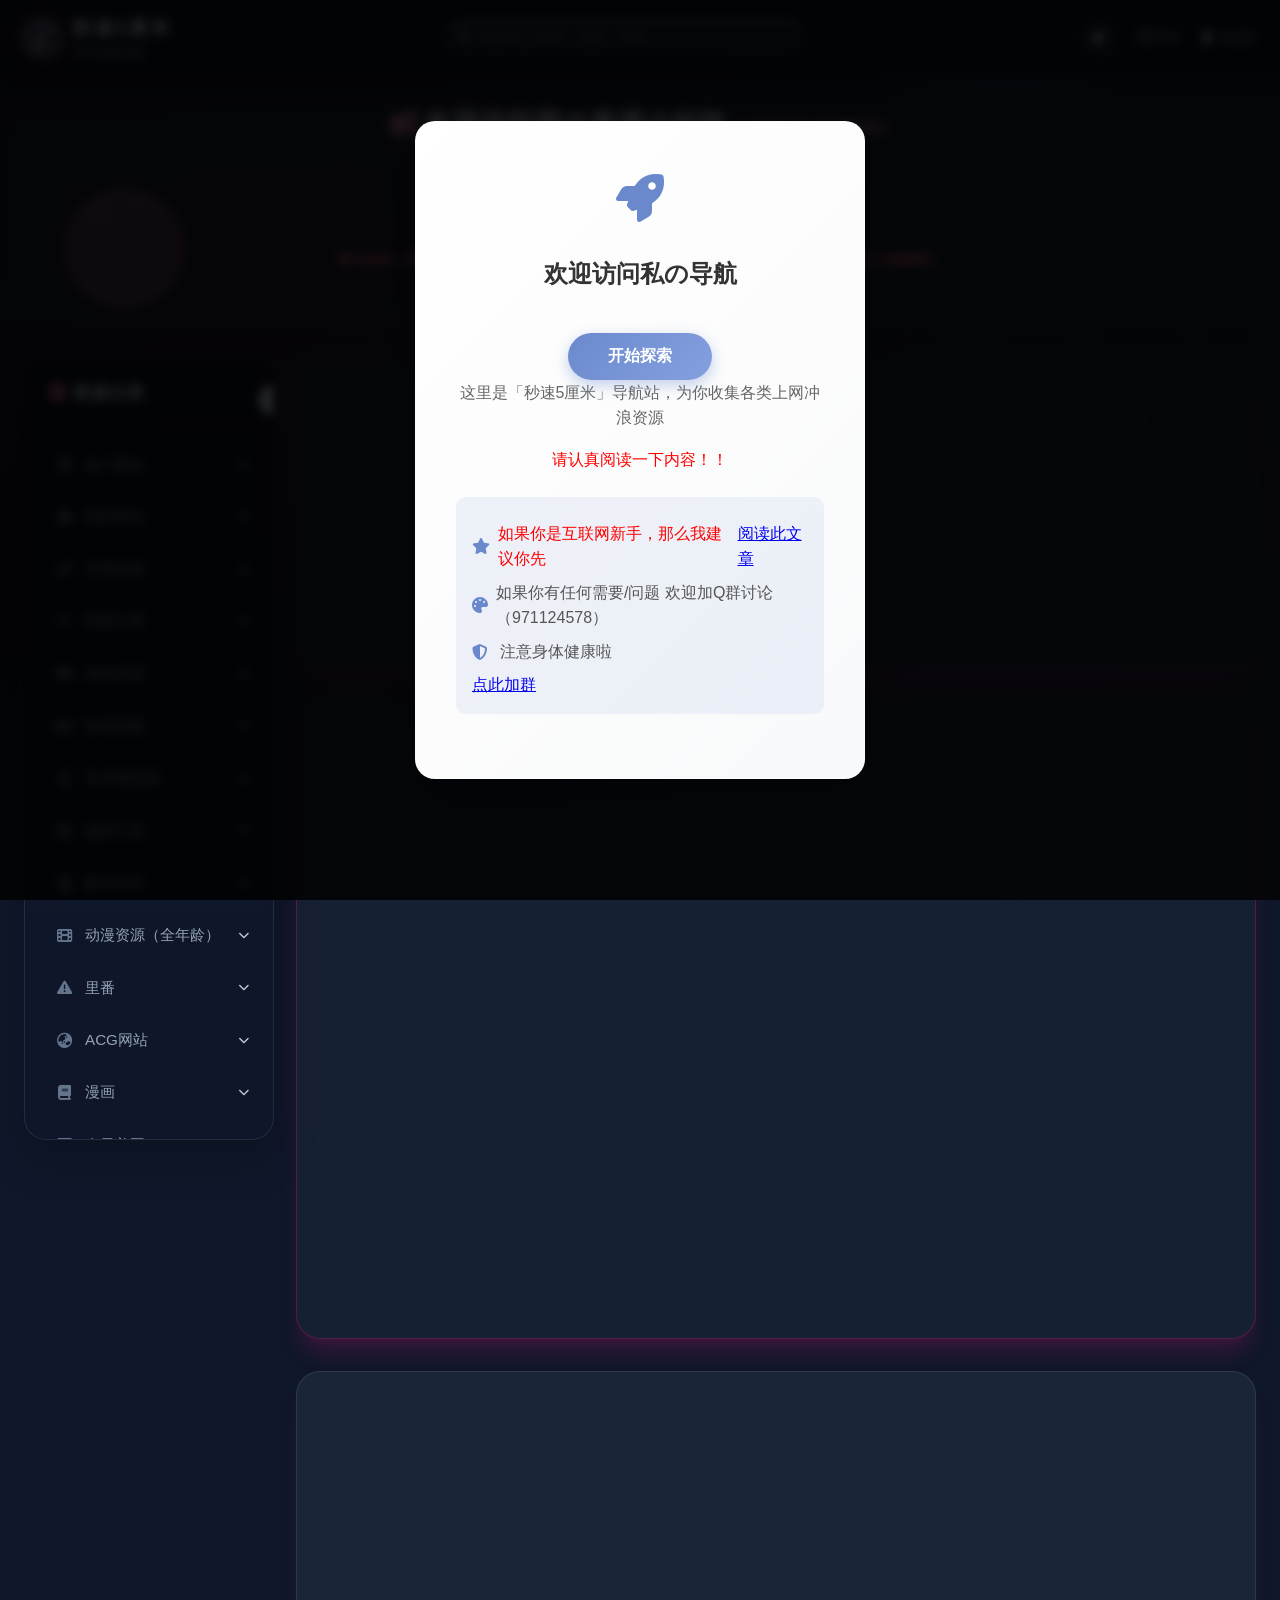
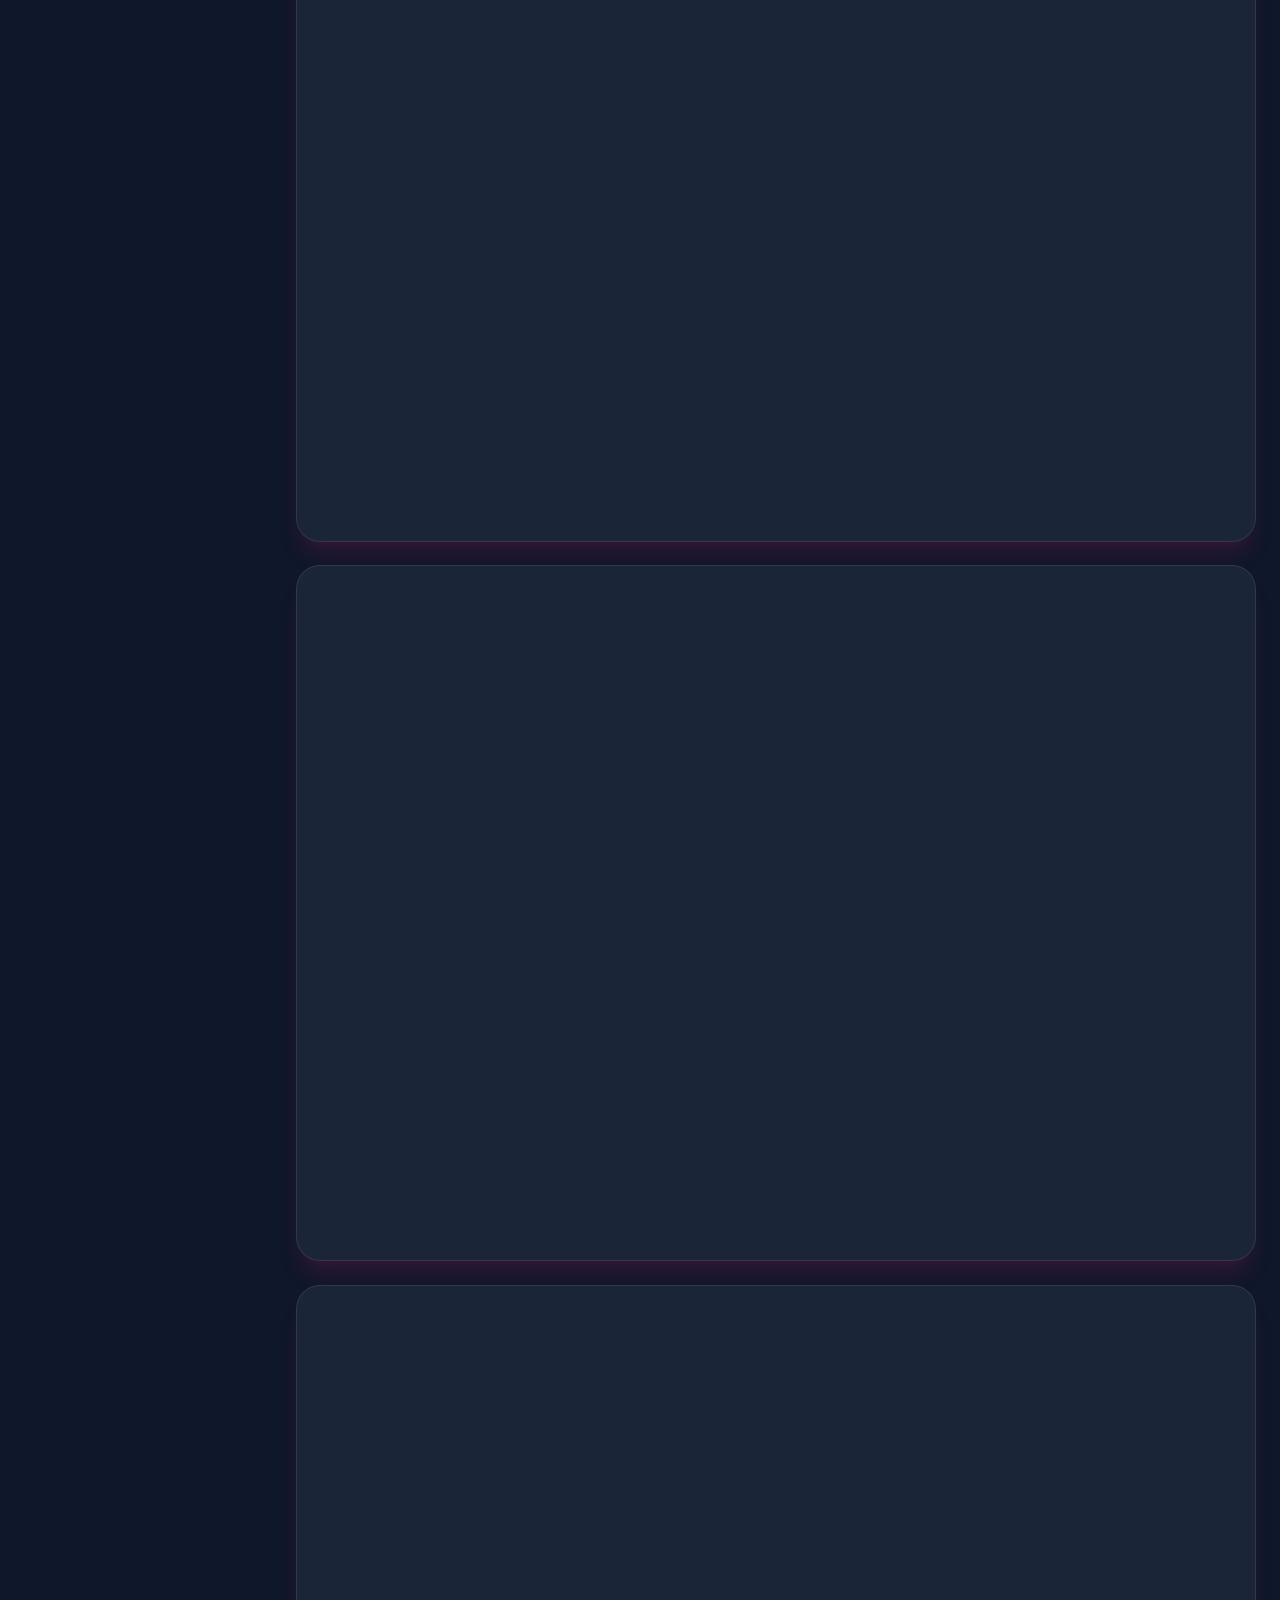
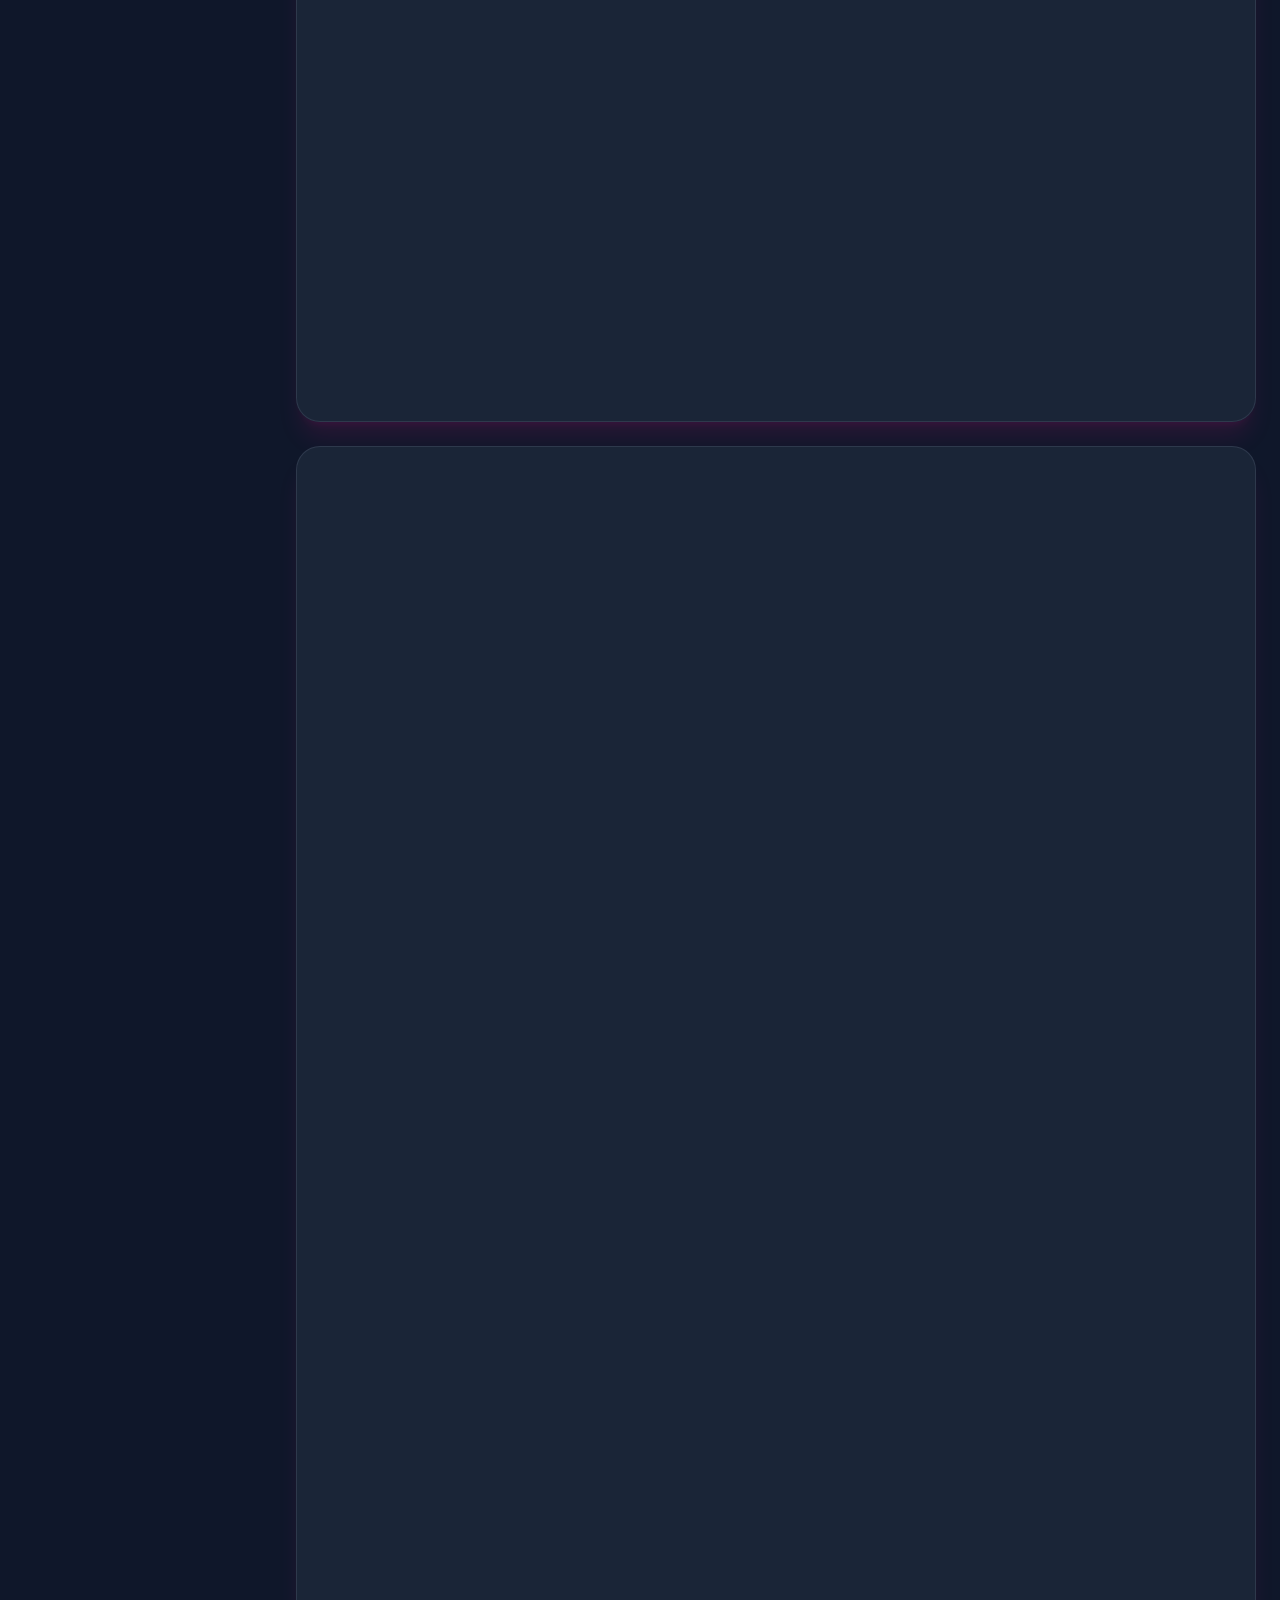
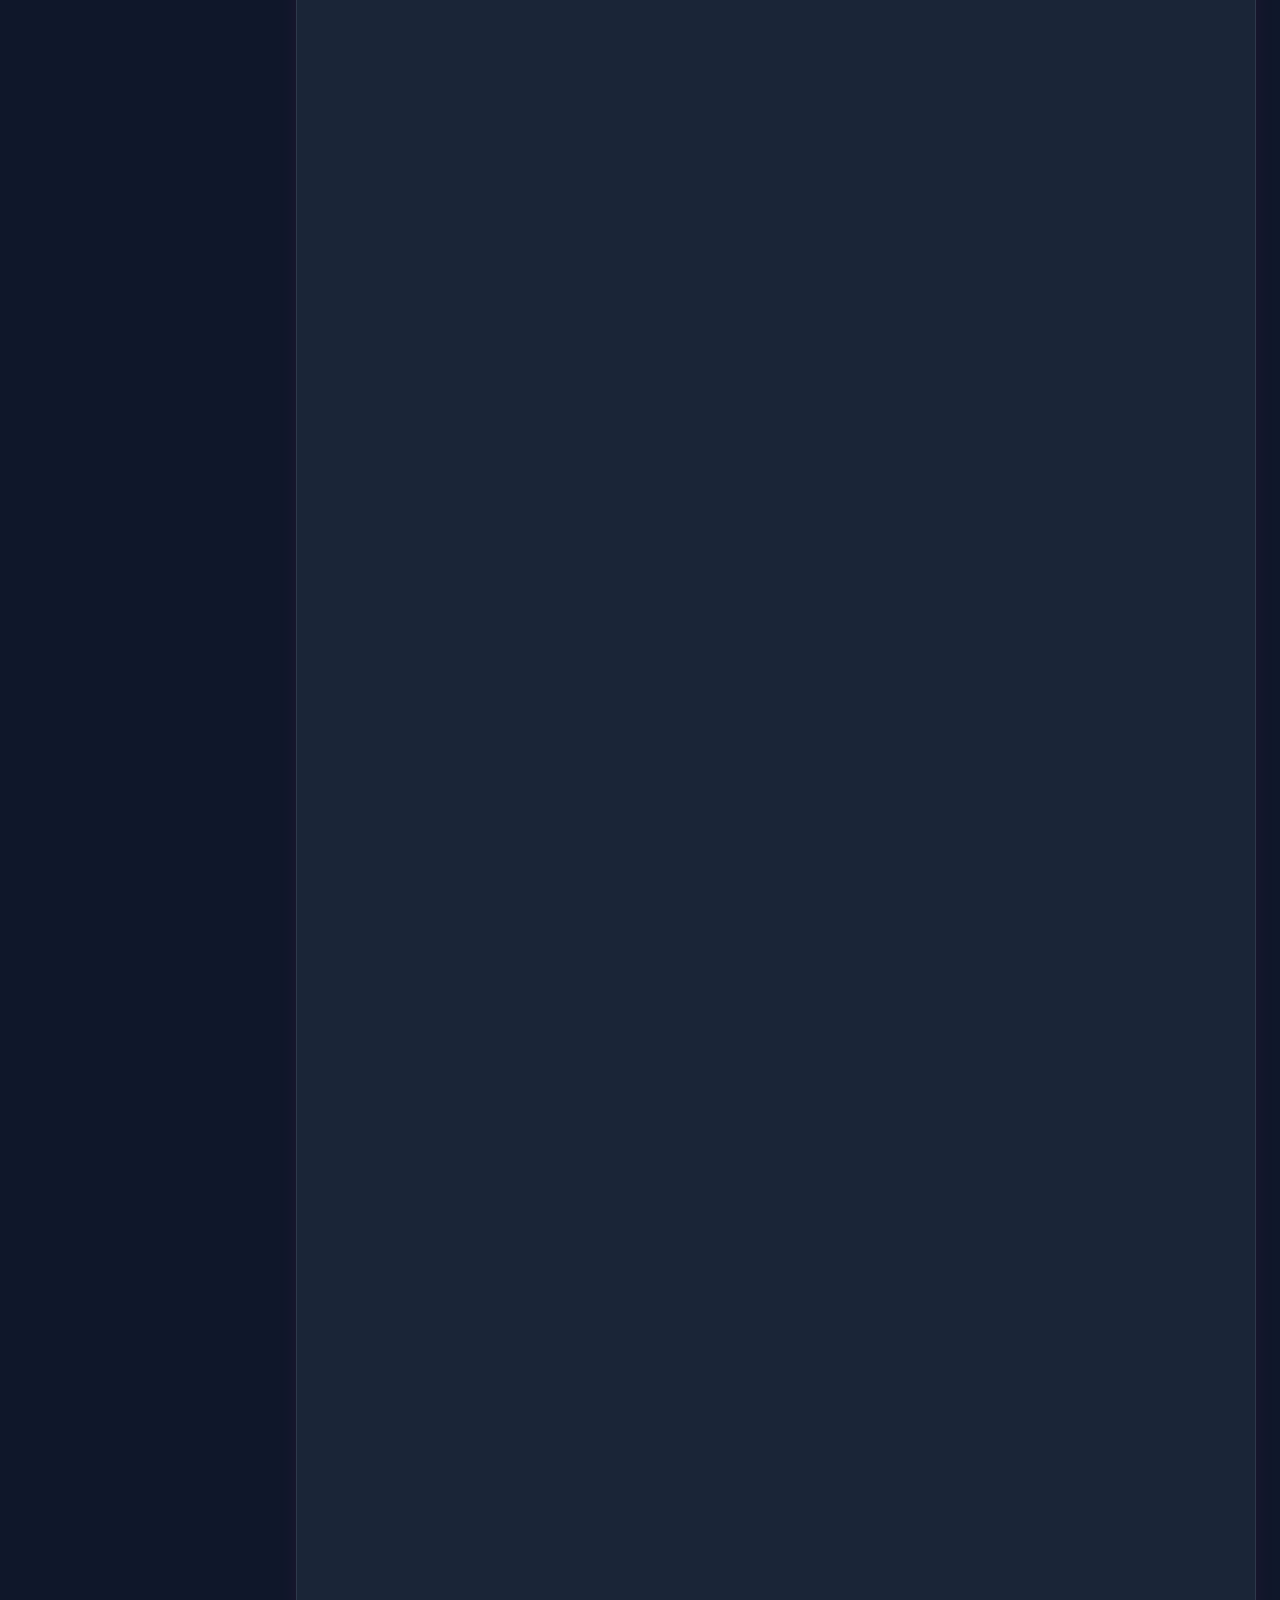
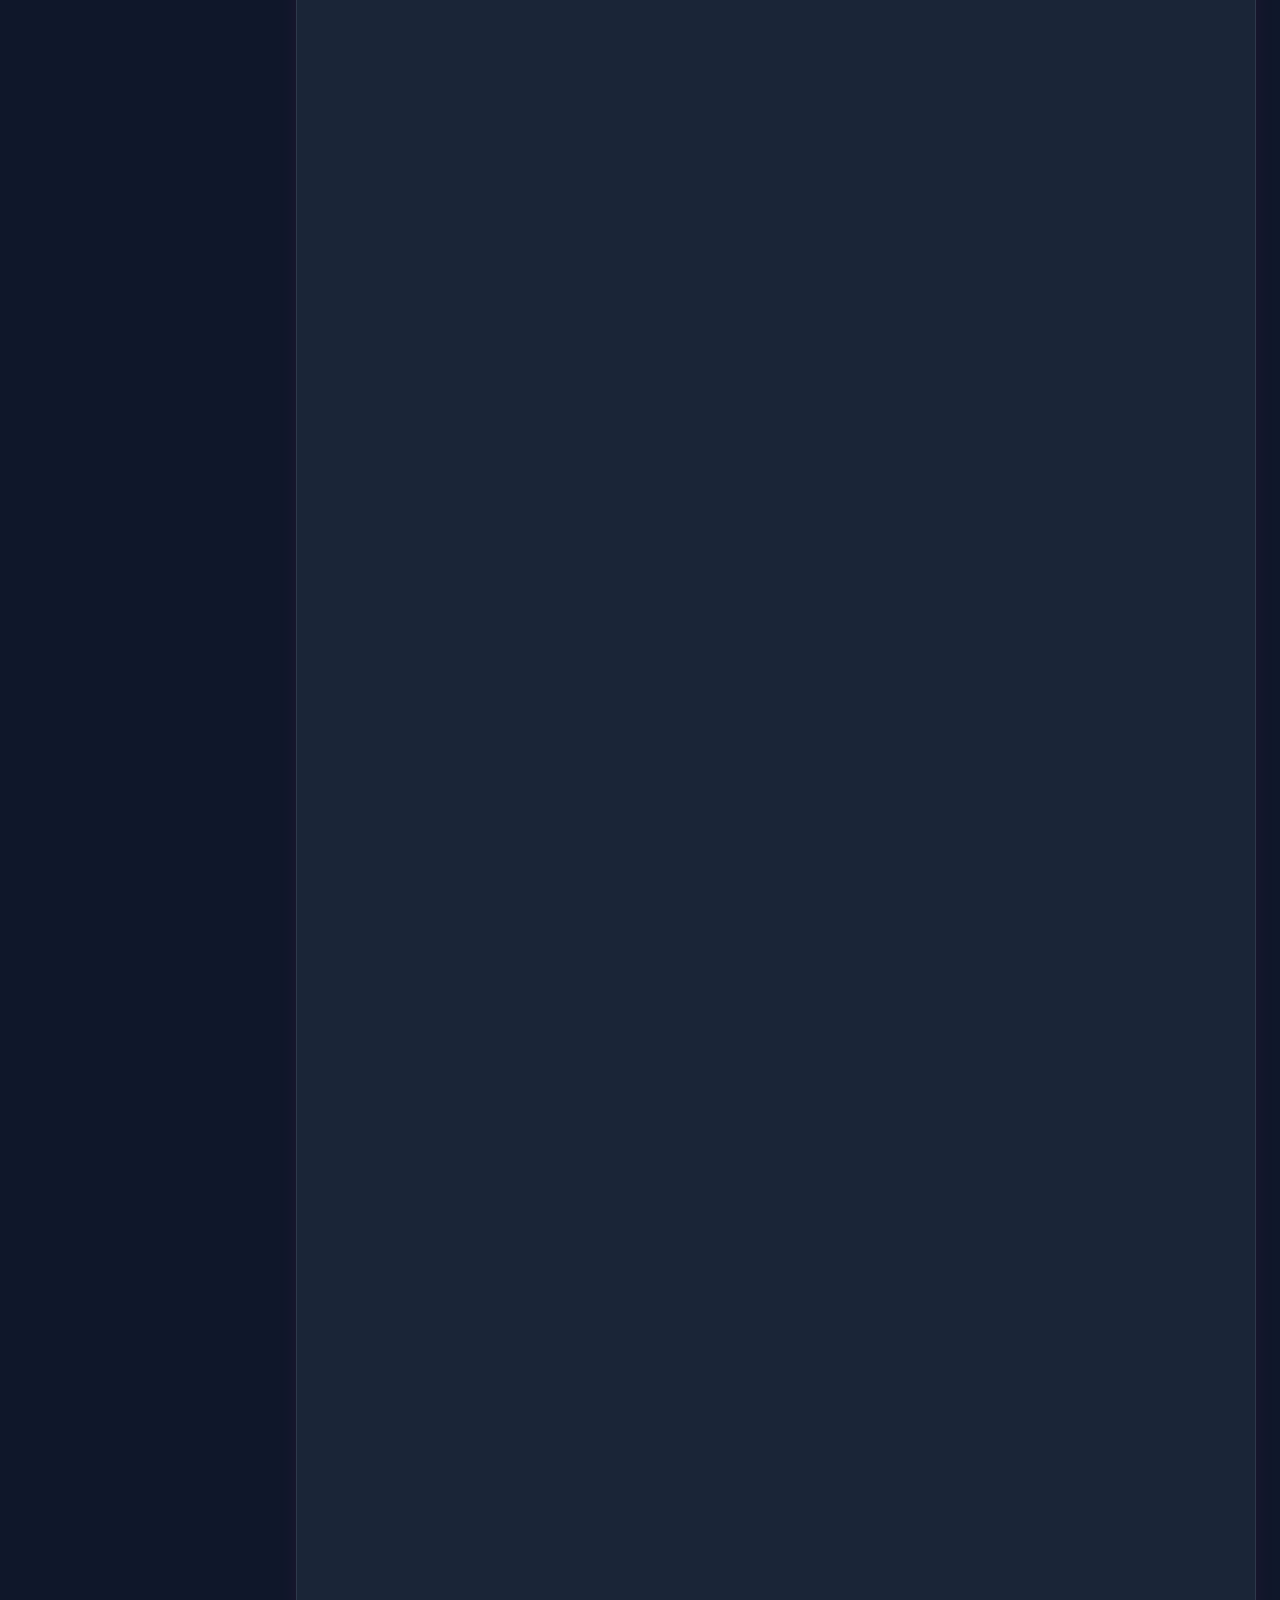
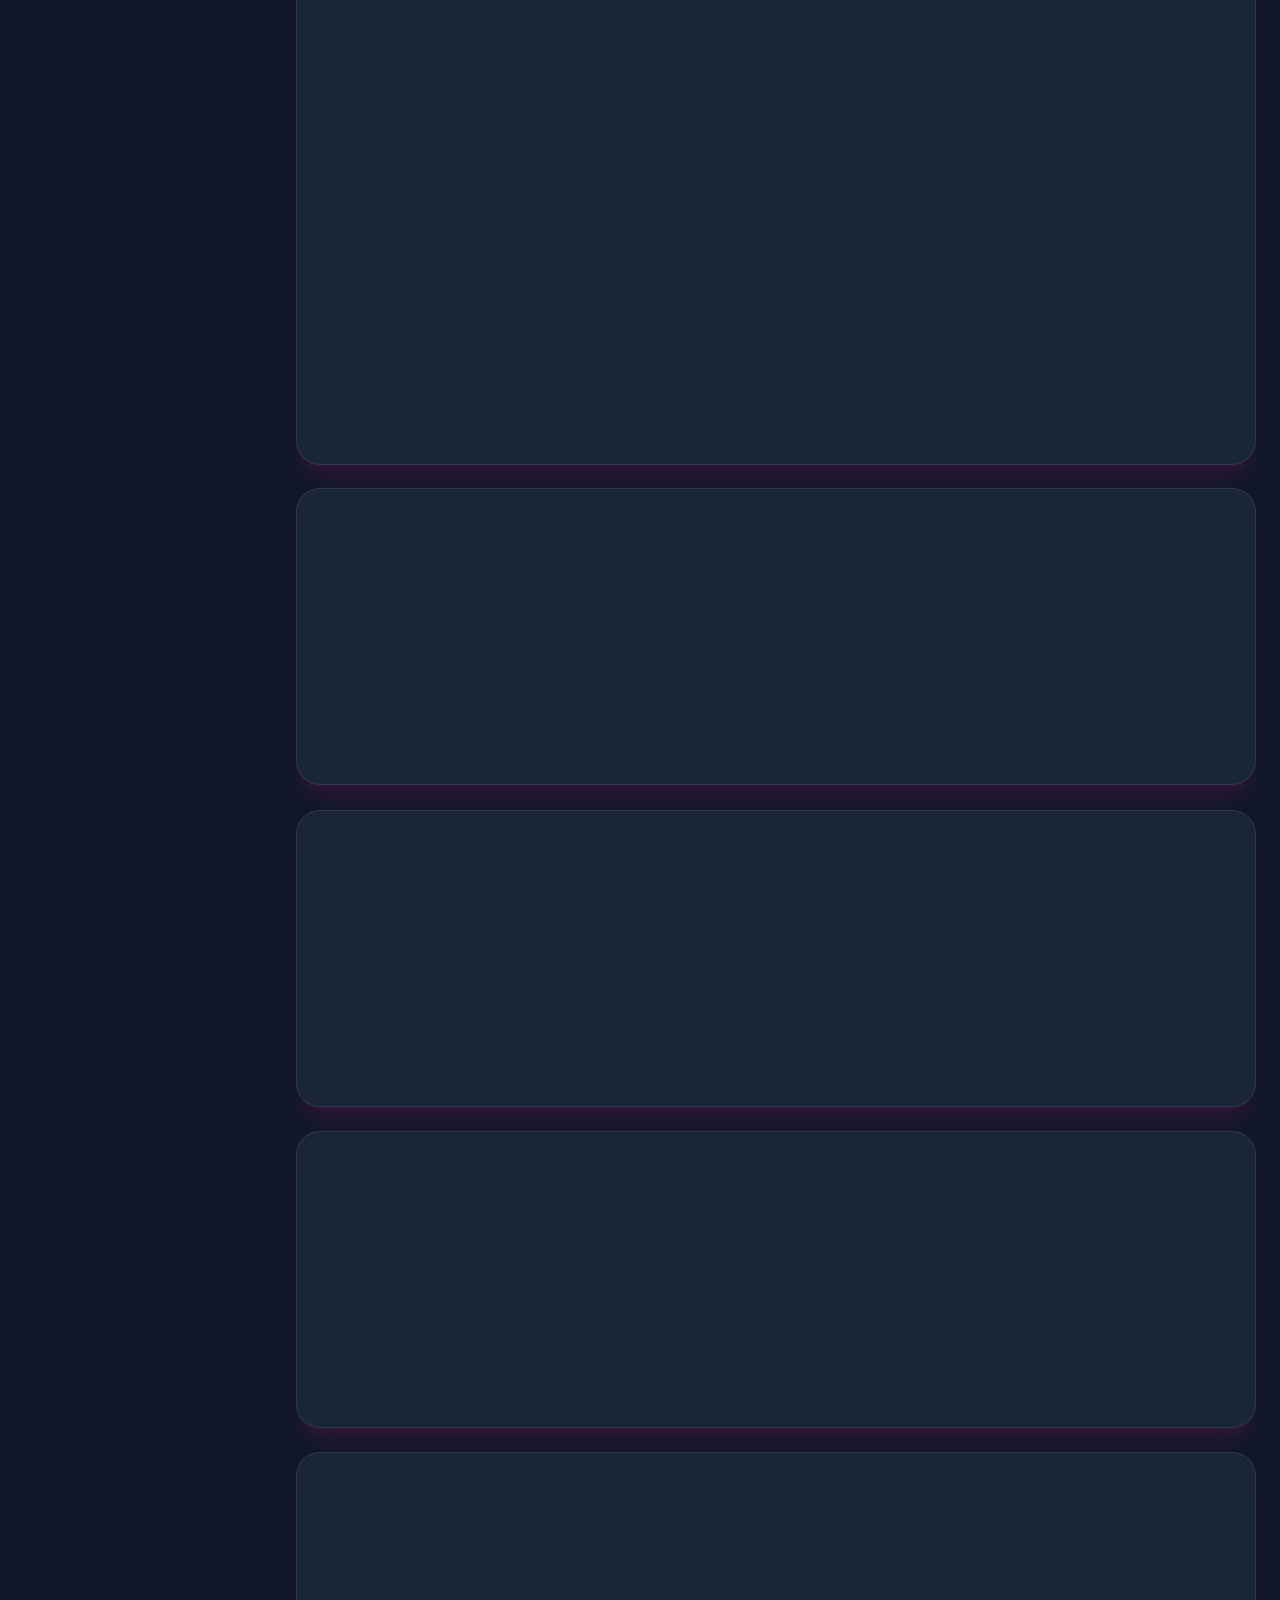
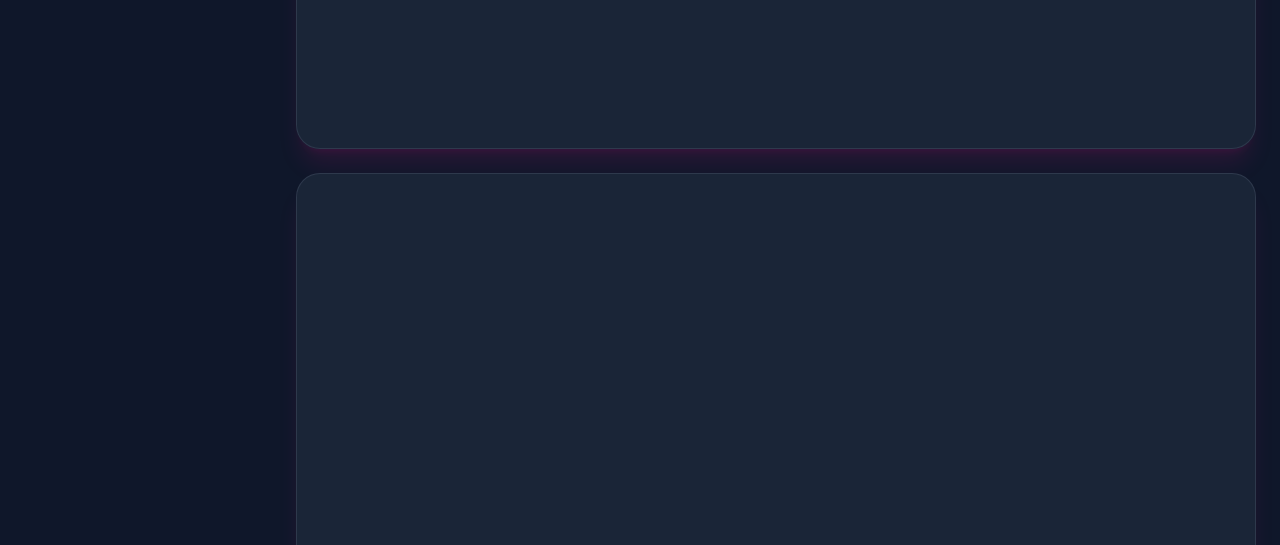
==== commit fc0ad933: "perf: 优化移动端卡顿（移除常驻 rAF、关闭毛玻璃与离屏渲染） - 删除背景视差的常驻 requestAnimationFrame 空转：触屏设备没有 mousemove   却仍每帧写样式，导" ====
--- a/index.html
+++ b/index.html
@@ -2515,7 +2515,8 @@
         transform: none;
         backdrop-filter: none;
         -webkit-backdrop-filter: none;
-        transition: all .3s;
+        /* 只过渡这几个属性：transition: all 会让 180 张卡片每帧检查所有属性 */
+        transition: border-color .3s, box-shadow .3s, transform .3s;
     }
 
     /* 去掉原有的装饰伪元素与位移 */
@@ -2700,6 +2701,78 @@
 
     body.light-theme .glass-overlay {
         background: linear-gradient(180deg, rgba(248, 250, 252, .66), rgba(248, 250, 252, .78));
+    }
+
+    /* =========================================================
+       性能优化
+       卡顿来源：20 个分组各自 16px 背景模糊 + 180 张卡片全量绘制
+       ========================================================= */
+
+    /* 20 层 backdrop-filter 在移动端极贵，改为更实的底色（文字对比度反而更好） */
+    .section {
+        backdrop-filter: none;
+        -webkit-backdrop-filter: none;
+        background: rgba(30, 41, 59, .82);
+    }
+
+    body.light-theme .section { background: rgba(255, 255, 255, .9); }
+
+    /* 分组跳过离屏渲染：滚动时只绘制视口附近的内容 */
+    .section {
+        content-visibility: auto;
+        contain-intrinsic-size: auto 620px;
+    }
+
+    /* 全屏背景图取消常驻图层提升，避免移动端显存吃紧 */
+    .background-image { will-change: auto; }
+
+    @media (max-width: 768px) {
+        /* 移动端：所有毛玻璃一律关闭 */
+        .top-header,
+        .sidebar,
+        .main-footer,
+        .announcement-bar,
+        .glass-overlay,
+        .site-card {
+            backdrop-filter: none !important;
+            -webkit-backdrop-filter: none !important;
+        }
+
+        .top-header { background: rgba(15, 23, 42, .96); }
+        .sidebar { background: rgba(15, 23, 42, .96); }
+        .section { background: rgba(30, 41, 59, .9); }
+        .main-footer { background: rgba(8, 13, 29, .96); }
+
+        body.light-theme .top-header,
+        body.light-theme .sidebar { background: rgba(255, 255, 255, .97); }
+        body.light-theme .section { background: rgba(255, 255, 255, .94); }
+        body.light-theme .main-footer { background: rgba(248, 250, 252, .96); }
+
+        /* 装饰性无限动画全部停掉，它们会让浏览器每帧重新合成 */
+        .announcement-bar::before,
+        .announcement-bar::after,
+        .section.featured-section::before,
+        .section.featured-section::after,
+        body::after {
+            animation: none !important;
+        }
+
+        /* 全屏遮罩上的大半径 mask 在低端机上很贵 */
+        body::before {
+            mask-image: none;
+            -webkit-mask-image: none;
+            opacity: .16;
+        }
+
+        /* 首屏淡入动画也去掉，减少一次全屏合成 */
+        body { animation: none; }
+
+        /* 阴影收敛：180 张卡片的 box-shadow 拖慢滚动 */
+        .site-card,
+        .featured-card,
+        .section.featured-section { box-shadow: none; }
+
+        .site-card:hover { box-shadow: 0 6px 16px -8px rgba(var(--sg-primary), .35); }
     }
 
     </style>
@@ -3236,7 +3309,7 @@
                         visitBadgeHtml(site.url) +
                         '<div class="site-card-header">' +
                         rankHtml +
-                        '<img src="' + escapeHtml(site.icon) + '" alt="' + escapeHtml(site.name) + '" class="site-icon">' +
+                        '<img src="' + escapeHtml(site.icon) + '" alt="' + escapeHtml(site.name) + '" class="site-icon" loading="lazy" decoding="async">' +
                         '<div class="site-info">' +
                         '<div class="site-name"' + nameStyle + '>' + escapeHtml(site.name) + '</div>' +
                         '<div class="site-desc">' + escapeHtml(site.desc) + '</div>' +
@@ -3972,17 +4045,26 @@
                 mouseY = (e.clientY / window.innerHeight) * 20 - 10;
             });
             
+            // 视差：仅在「有精确指针」的设备（鼠标）上启用。
+            // 原实现是常驻 requestAnimationFrame 每帧写样式，而触屏设备根本没有
+            // mousemove，等于在空转并持续让整页重绘 —— 移动端卡顿的主因。
             const bgContainer = document.querySelector('.background-container');
-            function animateBackground() {
-                // 写 CSS 变量而非内联 transform：轮播时新旧两层共用同一视差，避免错位
-                if (bgContainer) {
-                    bgContainer.style.setProperty('--bg-x', (mouseX * 0.3) + 'px');
-                    bgContainer.style.setProperty('--bg-y', (mouseY * 0.3) + 'px');
-                }
-                requestAnimationFrame(animateBackground);
+            const supportsHover = window.matchMedia
+                ? window.matchMedia('(hover: hover) and (pointer: fine)').matches
+                : false;
+
+            if (bgContainer && supportsHover) {
+                let parallaxTicking = false;
+                document.addEventListener('mousemove', function () {
+                    if (parallaxTicking) return;
+                    parallaxTicking = true;
+                    requestAnimationFrame(function () {
+                        parallaxTicking = false;
+                        bgContainer.style.setProperty('--bg-x', (mouseX * 0.3).toFixed(2) + 'px');
+                        bgContainer.style.setProperty('--bg-y', (mouseY * 0.3).toFixed(2) + 'px');
+                    });
+                }, { passive: true });
             }
-            
-            animateBackground();
             
             // 子导航点击
             const navSubitems = document.querySelectorAll('.nav-subitems a');
@@ -4045,9 +4127,15 @@
         var INTERVAL = 18000;
         var cur = 0, busy = false, started = false;
 
+        // 手机屏幕小，请求 1080 只会白白多解码上百万像素
+        var IS_SMALL = window.matchMedia
+            ? window.matchMedia('(max-width: 768px)').matches
+            : false;
+        var MIN_SIZE = IS_SMALL ? 720 : 1080;
+
         function makeUrl() {
             // 附加随机无效参数，强制浏览器每次发新请求（官方推荐的多请求做法）
-            return API + '?minsize=1080&r=' + Date.now().toString(36) +
+            return API + '?minsize=' + MIN_SIZE + '&r=' + Date.now().toString(36) +
                 Math.random().toString(36).slice(2, 7);
         }
 
